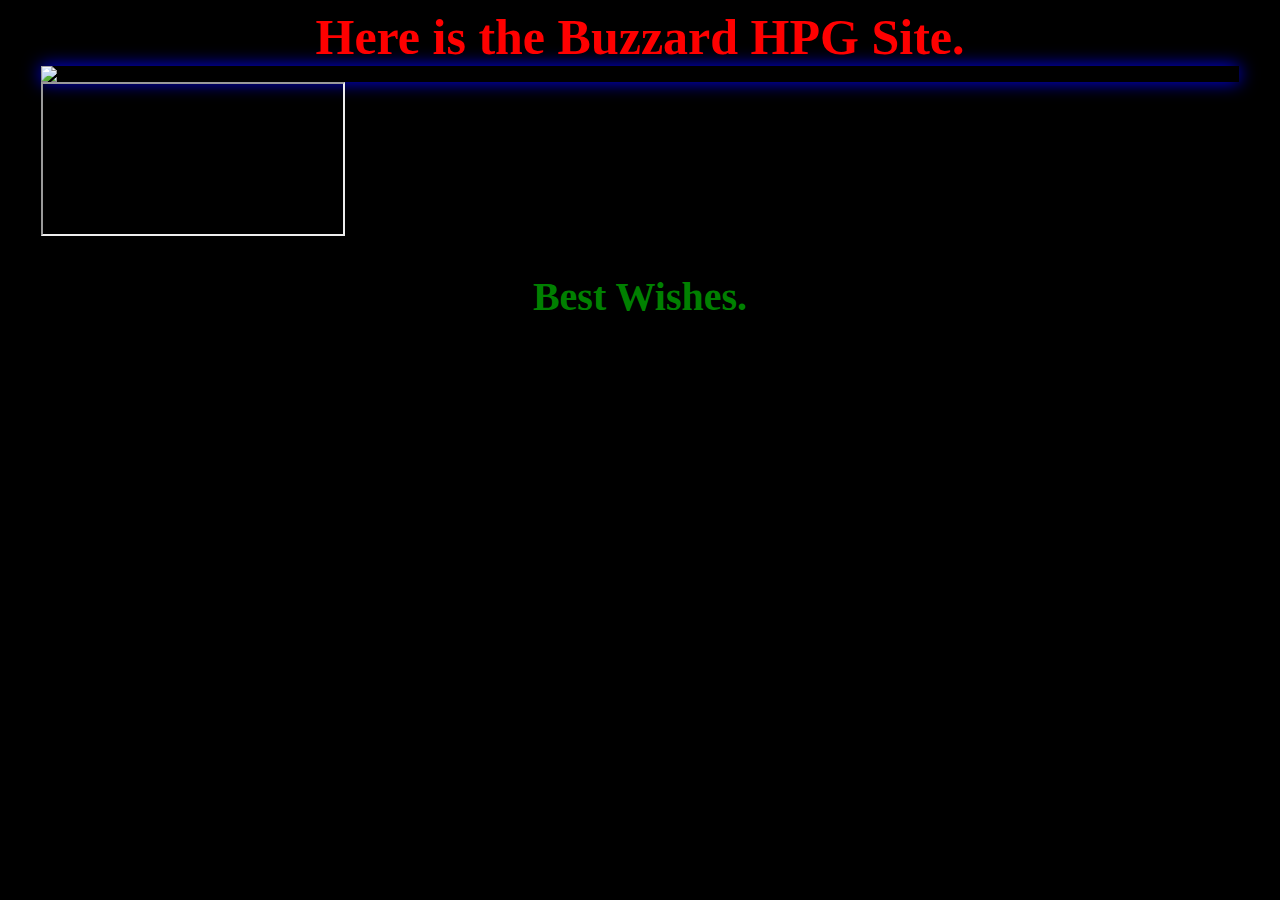
==== index.html @ 9c2a397c "Update index.html" ====
<!DOCTYPE html>
<html lang="en">
<head>
    <meta charset="UTF-8">
    <meta name="viewport" content="width=device-width, initial-scale=1.0">
    <title>Buzzard HPG</title>
    <link href="main.css" rel="stylesheet">
</head>
<body>
    <h1>
        Here is the Buzzard HPG Site.
    </h1>
    <img src="jjjj.jpeg"/>
    <iframe src="https://youtu.be/0IQFzHRdKxQ"></iframe>
    <h2>
        Best Wishes.
    </h2>
</body>
</html>
---- main.css ----
body {
    background-color: Black;
    
    margin-left: 3.2%;
    margin-Right: 3.2%;
}

h1 {
    display:flex;
    justify-content: center;
    align-items: center;
    margin: auto;
    color: red;
    font-size: 50px;
    text-align: center;
}

h2 {
    display:flex;
    justify-content: center;
    align-items: center;
    color: green;
    font-size: 40px;
    text-align: center;
}

img {
    display:flex;
    justify-content: center;
    align-items: center;
    /* border: 5px solid red; */
    margin: auto;
    box-shadow: 0px 0px 18px blue;
    width: 100%;
    text-align: center;
}
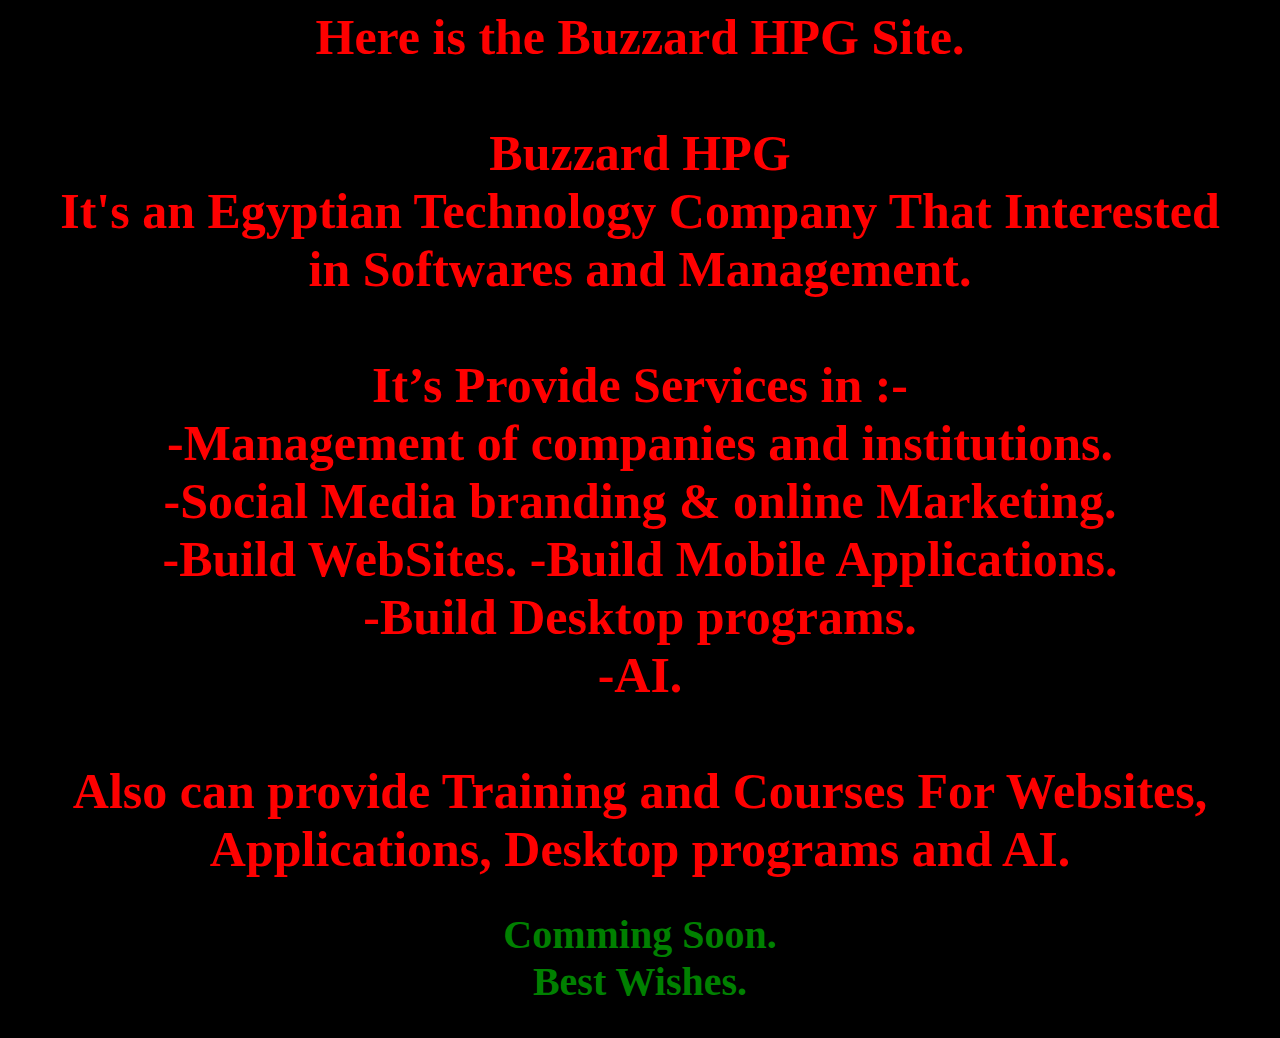
==== commit ec1bf8b5: "Update index.html" ====
--- a/index.html
+++ b/index.html
@@ -9,10 +9,24 @@
 <body>
     <h1>
         Here is the Buzzard HPG Site.
+        <br><br>
+        Buzzard HPG <br>
+It's an Egyptian Technology Company That Interested in Softwares and Management.<br><br>
+
+It’s Provide Services in :- <br>
+-Management of companies and institutions. <br>
+-Social Media branding & online Marketing. <br>
+-Build WebSites. -Build Mobile Applications. <br>
+-Build Desktop programs.<br>
+-AI.<br><br>
+
+
+Also can provide Training and Courses For Websites, Applications, Desktop programs and AI.<br>
+
     </h1>
-    <img src="jjjj.jpeg"/>
-    <iframe src="https://youtu.be/0IQFzHRdKxQ"></iframe>
+    
     <h2>
+        Comming Soon.<br>
         Best Wishes.
     </h2>
 </body>
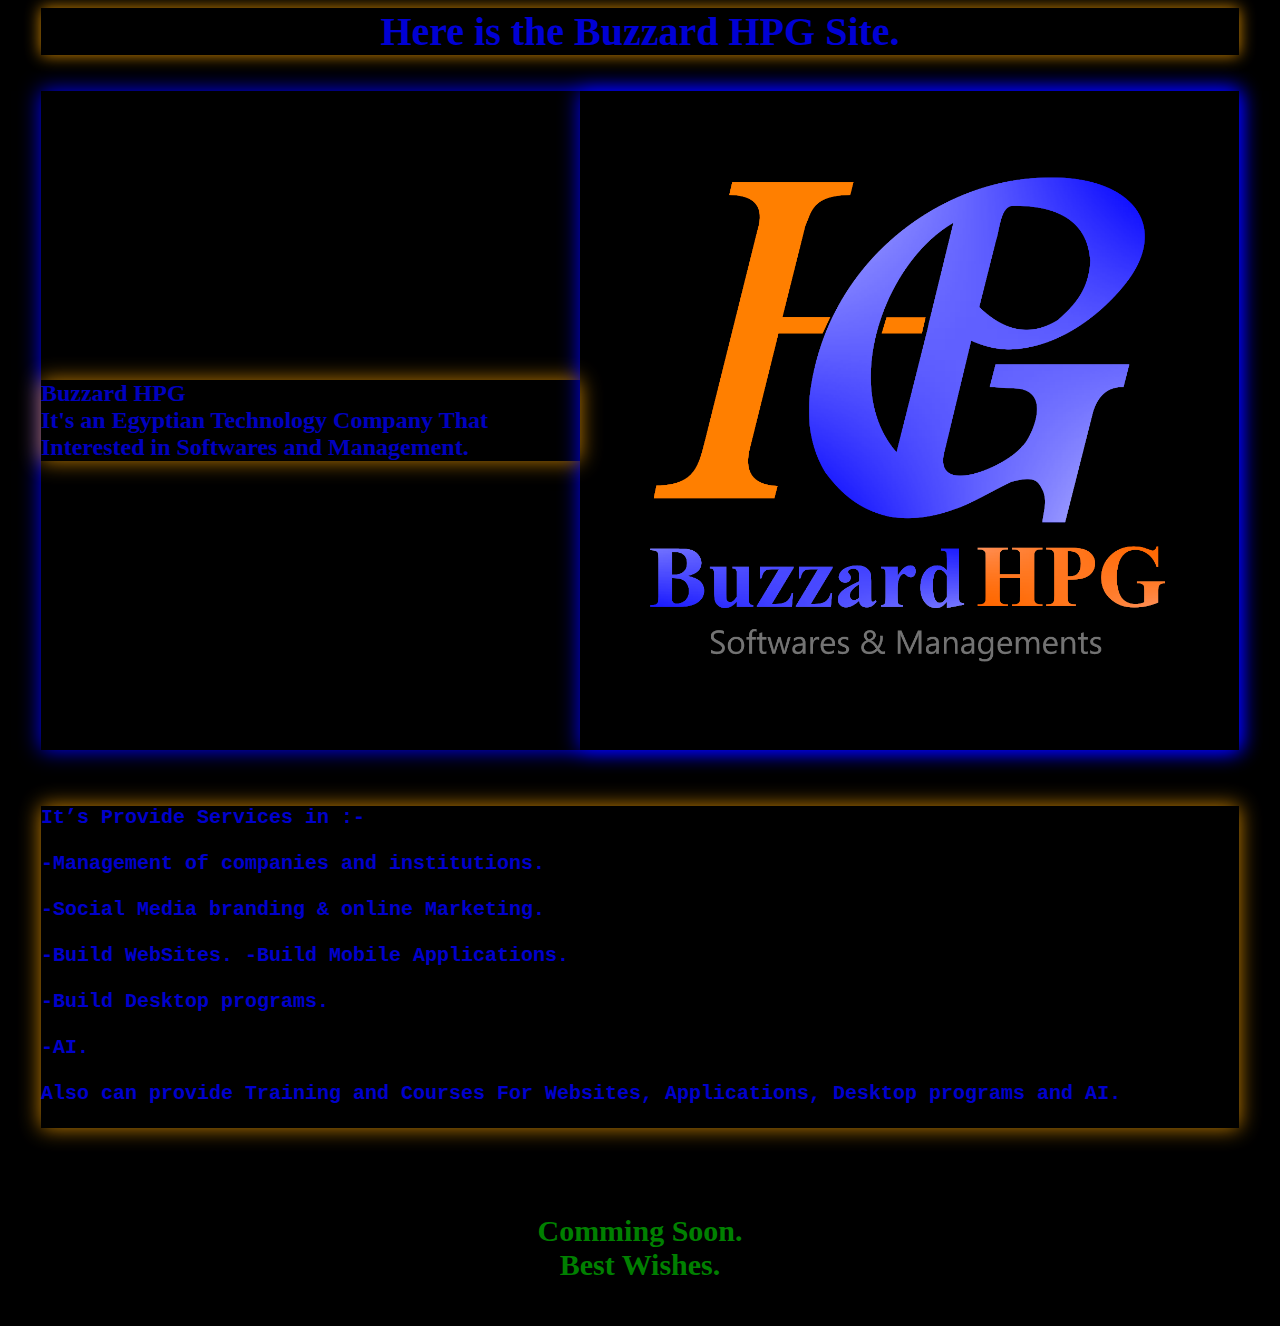
==== commit 32f2f825: "Add files via upload" ====
--- a/index.html
+++ b/index.html
@@ -5,29 +5,41 @@
     <meta name="viewport" content="width=device-width, initial-scale=1.0">
     <title>Buzzard HPG</title>
     <link href="main.css" rel="stylesheet">
+    <link rel="icon" href="imgs/Final_Buzzard_HPG_logo_BGG.png" >
 </head>
-<body>
     <h1>
         Here is the Buzzard HPG Site.
-        <br><br>
-        Buzzard HPG <br>
-It's an Egyptian Technology Company That Interested in Softwares and Management.<br><br>
+    </h1>
+    <br><br>
+    <div>
+        <h2>   
+            Buzzard HPG <br>
+            It's an Egyptian Technology Company That Interested in Softwares and Management.
+        </h2>
+        <img src="imgs/Final_Buzzard_HPG_Full_logo.png" alt="Logo of Buzzard HPG Company">
+    </div>
+    <br><br>
+    <h2>
+        <pre>
+It’s Provide Services in :-
 
-It’s Provide Services in :- <br>
--Management of companies and institutions. <br>
--Social Media branding & online Marketing. <br>
--Build WebSites. -Build Mobile Applications. <br>
--Build Desktop programs.<br>
--AI.<br><br>
+-Management of companies and institutions. 
 
+-Social Media branding & online Marketing. 
 
-Also can provide Training and Courses For Websites, Applications, Desktop programs and AI.<br>
+-Build WebSites. -Build Mobile Applications. 
 
-    </h1>
-    
-    <h2>
+-Build Desktop programs.
+
+-AI.
+
+Also can provide Training and Courses For Websites, Applications, Desktop programs and AI.
+        </pre>
+    </h2>
+    <br><br>
+    <h3>
         Comming Soon.<br>
         Best Wishes.
-    </h2>
+    </h3>
 </body>
 </html>
--- a/main.css
+++ b/main.css
@@ -10,27 +10,57 @@
     justify-content: center;
     align-items: center;
     margin: auto;
-    color: red;
-    font-size: 50px;
+    color: blue;
+    opacity: 0.83;
+    font-size: 40px;
     text-align: center;
+    box-shadow: 0px 0px 15px orange;
+}
+
+div {
+    display:flex;
+    justify-content: space-between;
+    align-items: center;
+    width: 100%;
+    box-shadow: 0px 0px 20px blue;
+}
+
+div h2 {
+    display:flex;
+    align-items: center;
+    max-width: 45%;
+    color:Blue;
+    opacity: 0.75;
+    font-size: 150%;
+    box-shadow: 0px 0px 20px orange;
+}
+
+div img {
+    display:flex;
+    align-items: center;
+    box-shadow: 0px 0px 20px blue;
+    max-width: 55%;
 }
 
 h2 {
+    color: blue;
+    opacity: 0.8;
+    font-size: 20px;
+    /* text-wrap:wrap; */
+    box-shadow: 0px 0px 20px orange;
+}
+
+pre {
+    text-wrap: wrap;
+}
+
+h3 {
     display:flex;
     justify-content: center;
     align-items: center;
     color: green;
-    font-size: 40px;
+    font-size: 30px;
     text-align: center;
 }
 
-img {
-    display:flex;
-    justify-content: center;
-    align-items: center;
-    /* border: 5px solid red; */
-    margin: auto;
-    box-shadow: 0px 0px 18px blue;
-    width: 100%;
-    text-align: center;
-}
+
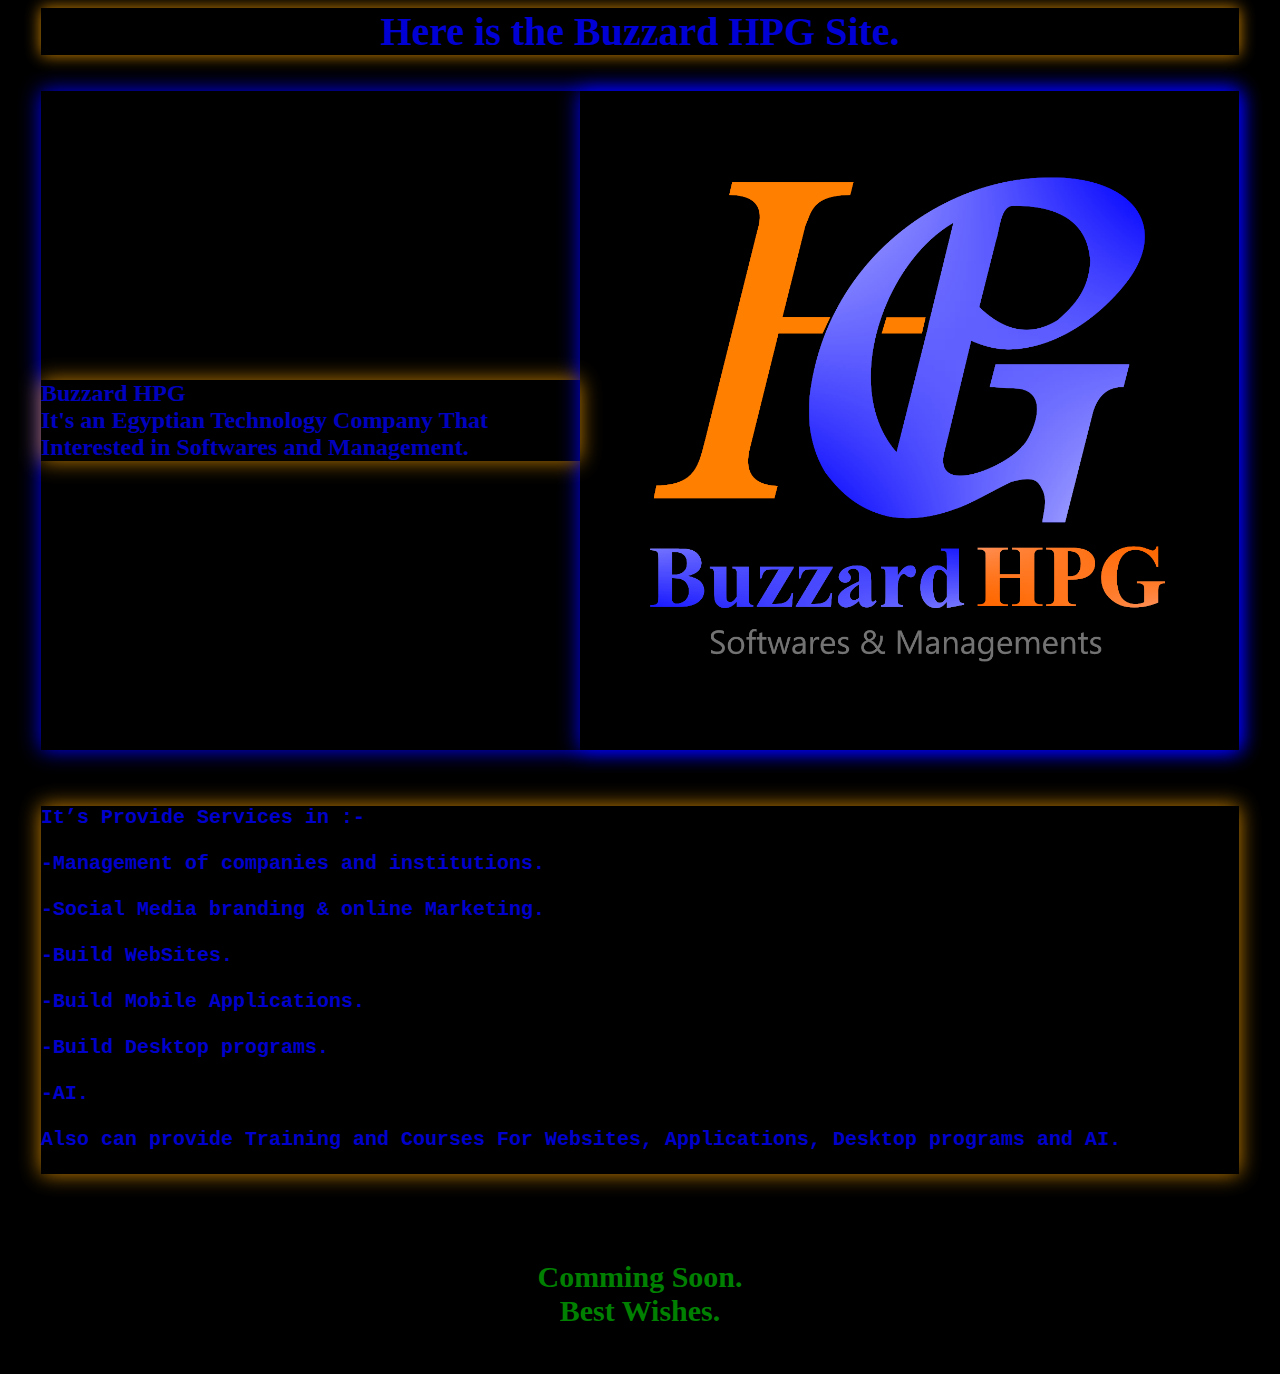
==== commit 91c939b1: "Update index.html" ====
--- a/index.html
+++ b/index.html
@@ -27,7 +27,9 @@
 
 -Social Media branding & online Marketing. 
 
--Build WebSites. -Build Mobile Applications. 
+-Build WebSites. 
+
+-Build Mobile Applications. 
 
 -Build Desktop programs.
 
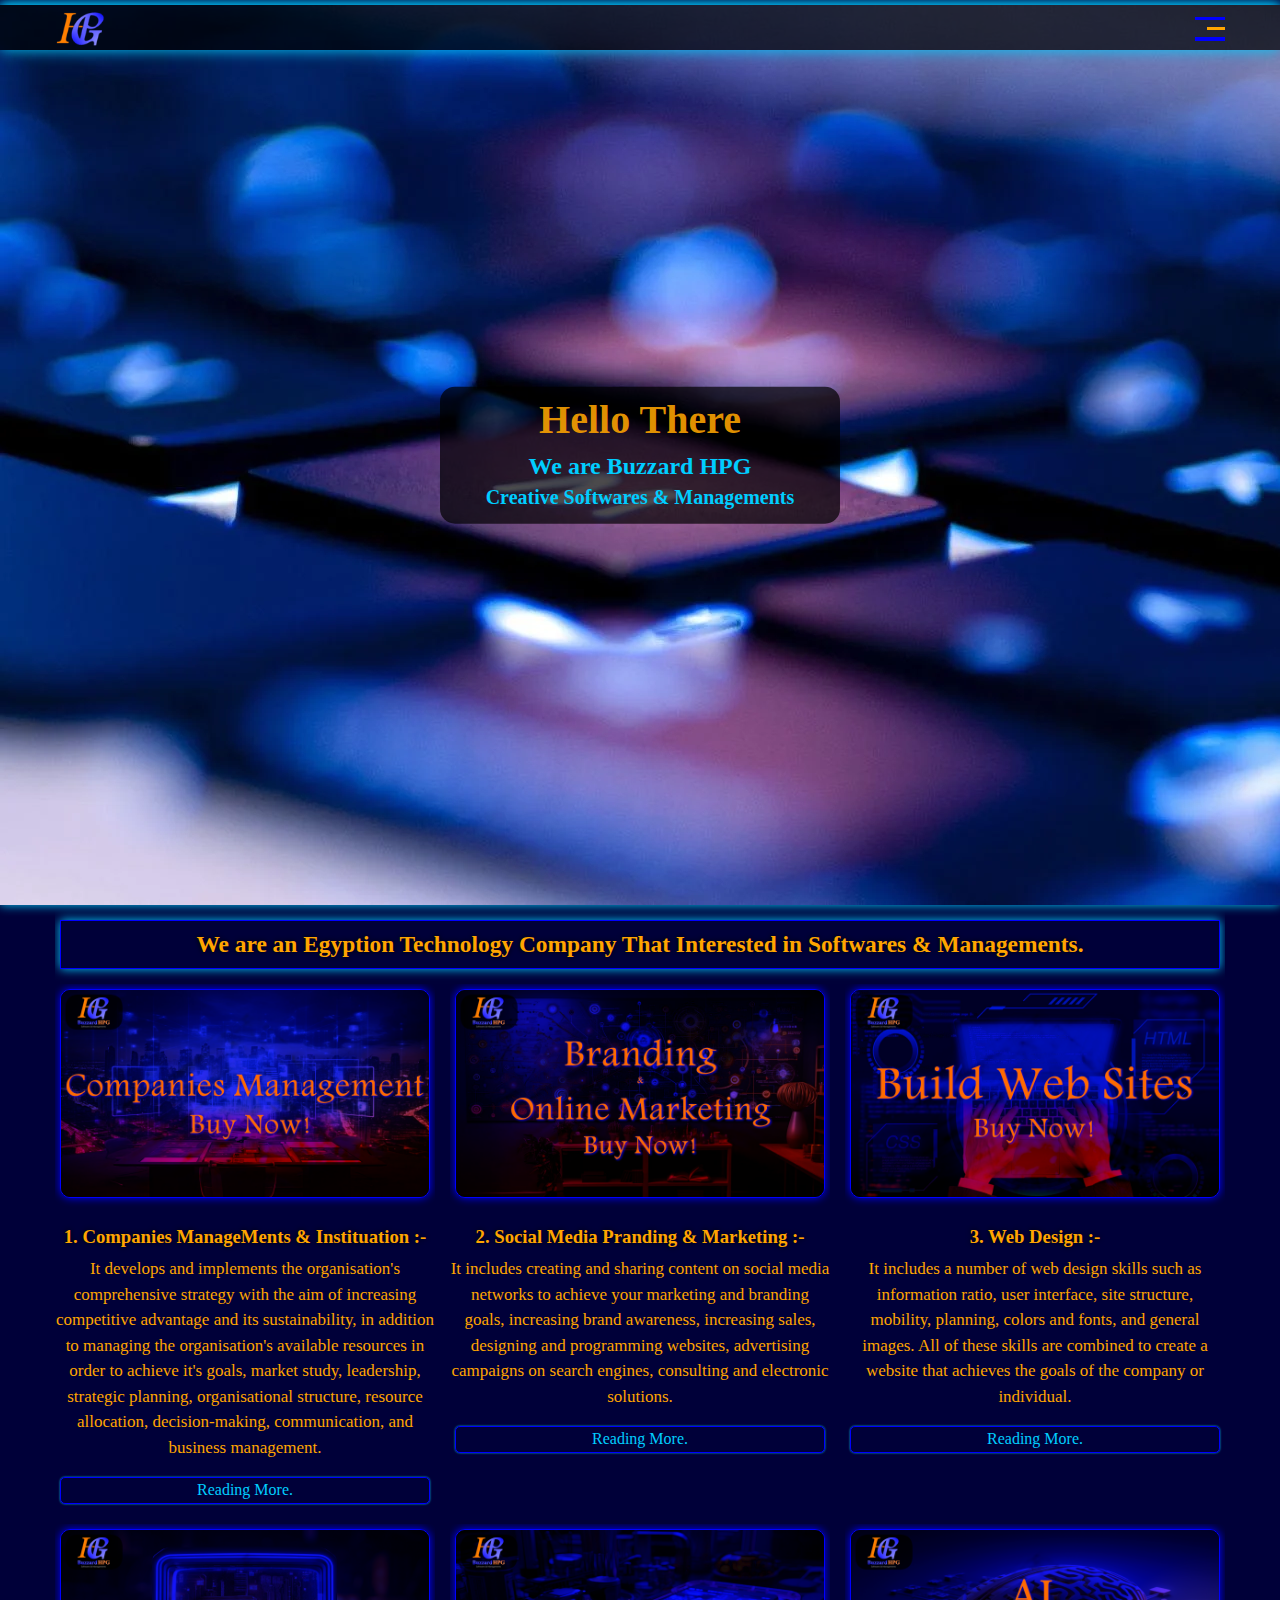
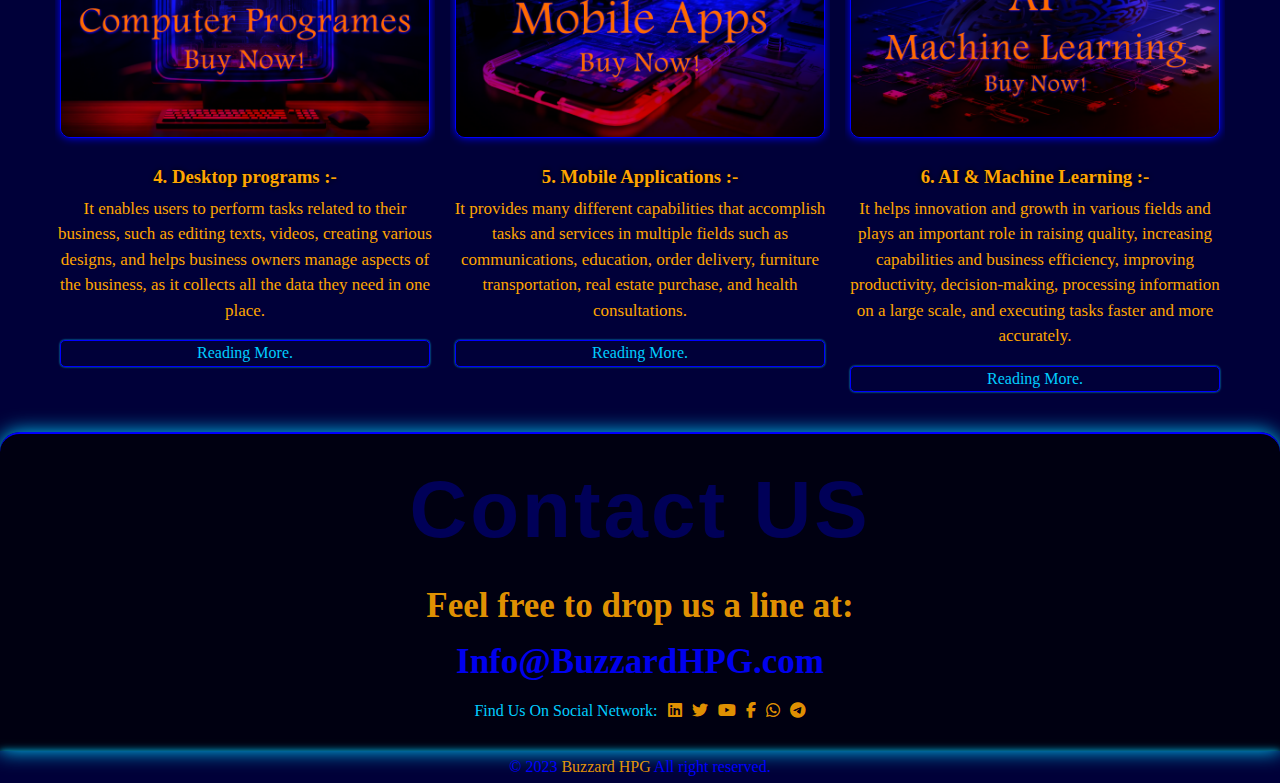
==== commit 432ff1bb: "Add files via upload" ====
--- a/index.html
+++ b/index.html
@@ -1,47 +1,153 @@
 <!DOCTYPE html>
 <html lang="en">
-<head>
-    <meta charset="UTF-8">
-    <meta name="viewport" content="width=device-width, initial-scale=1.0">
-    <title>Buzzard HPG</title>
-    <link href="main.css" rel="stylesheet">
-    <link rel="icon" href="imgs/Final_Buzzard_HPG_logo_BGG.png" >
-</head>
-    <h1>
-        Here is the Buzzard HPG Site.
-    </h1>
-    <br><br>
-    <div>
-        <h2>   
-            Buzzard HPG <br>
-            It's an Egyptian Technology Company That Interested in Softwares and Management.
-        </h2>
-        <img src="imgs/Final_Buzzard_HPG_Full_logo.png" alt="Logo of Buzzard HPG Company">
-    </div>
-    <br><br>
-    <h2>
-        <pre>
-It’s Provide Services in :-
-
--Management of companies and institutions. 
-
--Social Media branding & online Marketing. 
-
--Build WebSites. 
-
--Build Mobile Applications. 
-
--Build Desktop programs.
-
--AI.
-
-Also can provide Training and Courses For Websites, Applications, Desktop programs and AI.
-        </pre>
-    </h2>
-    <br><br>
-    <h3>
-        Comming Soon.<br>
-        Best Wishes.
-    </h3>
-</body>
-</html>
+    <head>
+        <meta charset="UTF-8" />
+        <meta http-equiv="X-UA-Compatible" content="IE=edge" />
+        <meta name="viewport" content="width=device-width, initial-scale=1.0" />
+        <meta itemprop="name" content="Buzzard HPG" />
+        <!-- Title of Site -->
+        <title>Buzzard HPG</title>
+        <!-- Font Work Sans -->
+        <link rel="preconnect" href="https://fonts.googleapis.com">
+        <link rel="preconnect" href="https://fonts.gstatic.com" crossorigin>
+        <link href="https://fonts.googleapis.com/css2?family=Work+Sans:ital,wght@0,100..900;1,100..900&display=swap" rel="stylesheet">
+        <!-- Normalize CSS -->
+        <link rel="stylesheet" href="./CSS_HPG/normalize.css" />
+        <!-- Font Awesome To resize icons & Changing Colors -->
+        <link rel="stylesheet" href="./CSS_HPG/all.min.css">
+        <!-- Web Site Logo -->
+        <link rel="icon" href="./B_IMGS/Final_Buzzard_HPG_logo_BGG_70px.png" />
+        <!-- Main Style Sheet -->
+        <link rel="stylesheet" type="text/css" href="./CSS_HPG/main.css" />
+        <!-- Style Vars -->
+        <link rel="stylesheet" href="./CSS_HPG/vars.css">
+        <!-- Style For Body oF This Page -->
+        <link rel="stylesheet" href="./CSS_HPG/Home.css">
+    </head>
+    <body>
+        <!-- Start Header -->
+        <div class="header">
+            <div class="container">
+                <a href="https://buzzardhpg.com" class="logo">
+                    <img src="./B_IMGS/Final_Buzzard_HPG_logo_BGG_70px.png" />
+                </a>
+                <div class="nav-links">
+                    <span class="icon">
+                        <span></span>
+                        <span></span>
+                        <span></span>
+                    </span>
+                    <ul>
+                        <li>
+                            <a href="https://buzzardhpg.com">Home</a>
+                        </li>
+                        <li>
+                            <a href="#">About US</a>
+                        </li>
+                        <li>
+                            <a href="#">Services</a>
+                        </li>
+                        <li>
+                            <a href="#">Training</a>
+                        </li>
+                        <li>
+                            <a href="#">Verifications</a>
+                        </li>
+                        <li>
+                            <a href="#contact">Contact US</a>
+                        </li>
+                    </ul>
+                </div>
+            </div>
+        </div>
+        <!-- End Header -->
+        <!-- Start Landing -->
+        <div class="landing">
+            <div class="Intro-text">
+                <h1>Hello There</h1>
+                <p id="P">We are Buzzard HPG</p>
+                <p>Creative Softwares & Managements</p>
+            </div>
+        </div>
+        <!-- End Landing -->
+        <!-- Start Section -->
+        <div class="section">
+            <div class="container">
+                <div class="Intro">
+                    <h3>We are an Egyption Technology Company That Interested in Softwares & Managements.</h3>
+                </div>
+                <div class="departments">
+                    <!-- ManageMents Companyies & Instituation -->
+                    <div class="D">
+                        <img src="./B_IMGS/D_C_M_16x9.png" alt="Companies Managements Buy Now!" />
+                        <h3>1. Companies ManageMents & Instituation :-</h3>
+                        <p>It develops and implements the organisation's comprehensive strategy with the aim of increasing competitive advantage and its sustainability, in addition to managing the organisation's available resources in order to achieve it's goals, market study, leadership, strategic planning, organisational structure, resource allocation, decision-making, communication, and business management.</p>
+                        <a href="#">Reading More.</a>
+                    </div>
+                    <!-- Social Media Pranding & online Marketing -->
+                    <div class="D">
+                        <img src="./B_IMGS/D_B_O_M_16x9.png" alt="Branding & Online Marketing Buy Now!" />
+                        <h3>2. Social Media Pranding & Marketing :-</h3>
+                        <p>It includes creating and sharing content on social media networks to achieve your marketing and branding goals, increasing brand awareness, increasing sales, designing and programming websites, advertising campaigns on search engines, consulting and electronic solutions.</p>
+                        <a href="#">Reading More.</a>
+                    </div>
+                    <!-- Sites Departments -->
+                    <div class="D">
+                        <img src="./B_IMGS/D_Web_16x9.png" alt="Web Developments Buy Now!" />
+                        <h3>3. Web Design :-</h3>
+                        <p>It includes a number of web design skills such as information ratio, user interface, site structure, mobility, planning, colors and fonts, and general images. All of these skills are combined to create a website that achieves the goals of the company or individual.</p>
+                        <a href="#">Reading More.</a>
+                    </div>
+                    <!-- DeskTop -->
+                    <div class="D">
+                        <img src="./B_IMGS/D_C_P_16x9.png" alt="Computer Programes Buy Now!" />
+                        <h3>4. Desktop programs :-</h3>
+                        <p>It enables users to perform tasks related to their business, such as editing texts, videos, creating various designs, and helps business owners manage aspects of the business, as it collects all the data they need in one place.</p>
+                        <a href="#">Reading More.</a>
+                    </div>
+                    <!-- Apps -->
+                    <div class="D">
+                        <img src="./B_IMGS/D_Apps_16x9.png" alt="Mobile Apps Buy Now!" />
+                        <h3>5. Mobile Applications :-</h3>
+                        <p>It provides many different capabilities that accomplish tasks and services in multiple fields such as communications, education, order delivery, furniture transportation, real estate purchase, and  health consultations.</p>
+                        <a href="#">Reading More.</a>
+                    </div>
+                    <!-- AI -->
+                    <div class="D">
+                        <img src="./B_IMGS/D_AI_16x9.png" alt="AI & Machine Learning Buy Now!" />
+                        <h3>6. AI & Machine Learning :-</h3>
+                        <p>It helps innovation and growth in various fields and plays an important role in raising quality, increasing capabilities and business efficiency, improving productivity, decision-making, processing information on a large scale, and executing tasks faster and more accurately.</p>
+                        <a href="#">Reading More.</a>
+                    </div>
+                </div>
+            </div>
+        </div>
+        <!-- End Section -->
+        <!-- Start Contact -->
+        <div id="contact">
+            <div class="container">
+                <h2 class="special-heading">Contact US</h2>
+                <!-- <p>We are born to create</p> -->
+                <div class="info">
+                    <p class="label">Feel free to drop us a line at:</p>
+                    <a href="mailto:info@buzzardhpg.com?subject=Contact with Buzzard HPG" class="link">Info@BuzzardHPG.com</a>
+                    <div class="social">
+                        Find Us On Social Network:
+                        <a href="https://linkedin.com/company/buzzardhpg"><i class="fab fa-linkedin"></i></a>
+                        <a href="https://twitter.com/BuzzardHPG"><i class="fab fa-twitter"></i></a>
+                        <a href="https://youtube.com/@buzzardhpg"><i class="fab fa-youtube"></i></a>
+                        <a href="https://facebook.com/BuzzardHPG"><i class="fab fa-facebook-f"></i></a>
+                        <a href="https://wa.me/+201200985760"><i class="fab fa-whatsapp"></i></a>
+                        <a href="https://t.me/CEOBuzzardHPG"><i class="fab fa-telegram"></i></a>
+                    </div>
+                </div>
+            </div>
+        </div>
+        <!-- End Contact -->
+        <!-- Start Footer -->
+        <div class="footer">
+            &copy; 2023 <span>Buzzard HPG </span> All right reserved.
+        </div>
+        <!-- End Footer -->
+    </body>
+</html>--- a/CSS_HPG/all.min.css
+++ b/CSS_HPG/all.min.css
@@ -0,0 +1,9 @@
+/*!
+ * Font Awesome Free 6.5.1 by @fontawesome - https://fontawesome.com
+ * License - https://fontawesome.com/license/free (Icons: CC BY 4.0, Fonts: SIL OFL 1.1, Code: MIT License)
+ * Copyright 2023 Fonticons, Inc.
+ */
+.fa{font-family:var(--fa-style-family,"Font Awesome 6 Free");font-weight:var(--fa-style,900)}.fa,.fa-brands,.fa-classic,.fa-regular,.fa-sharp,.fa-solid,.fab,.far,.fas{-moz-osx-font-smoothing:grayscale;-webkit-font-smoothing:antialiased;display:var(--fa-display,inline-block);font-style:normal;font-variant:normal;line-height:1;text-rendering:auto}.fa-classic,.fa-regular,.fa-solid,.far,.fas{font-family:"Font Awesome 6 Free"}.fa-brands,.fab{font-family:"Font Awesome 6 Brands"}.fa-1x{font-size:1em}.fa-2x{font-size:2em}.fa-3x{font-size:3em}.fa-4x{font-size:4em}.fa-5x{font-size:5em}.fa-6x{font-size:6em}.fa-7x{font-size:7em}.fa-8x{font-size:8em}.fa-9x{font-size:9em}.fa-10x{font-size:10em}.fa-2xs{font-size:.625em;line-height:.1em;vertical-align:.225em}.fa-xs{font-size:.75em;line-height:.08333em;vertical-align:.125em}.fa-sm{font-size:.875em;line-height:.07143em;vertical-align:.05357em}.fa-lg{font-size:1.25em;line-height:.05em;vertical-align:-.075em}.fa-xl{font-size:1.5em;line-height:.04167em;vertical-align:-.125em}.fa-2xl{font-size:2em;line-height:.03125em;vertical-align:-.1875em}.fa-fw{text-align:center;width:1.25em}.fa-ul{list-style-type:none;margin-left:var(--fa-li-margin,2.5em);padding-left:0}.fa-ul>li{position:relative}.fa-li{left:calc(var(--fa-li-width, 2em)*-1);position:absolute;text-align:center;width:var(--fa-li-width,2em);line-height:inherit}.fa-border{border-radius:var(--fa-border-radius,.1em);border:var(--fa-border-width,.08em) var(--fa-border-style,solid) var(--fa-border-color,#eee);padding:var(--fa-border-padding,.2em .25em .15em)}.fa-pull-left{float:left;margin-right:var(--fa-pull-margin,.3em)}.fa-pull-right{float:right;margin-left:var(--fa-pull-margin,.3em)}.fa-beat{-webkit-animation-name:fa-beat;animation-name:fa-beat;-webkit-animation-delay:var(--fa-animation-delay,0s);animation-delay:var(--fa-animation-delay,0s);-webkit-animation-direction:var(--fa-animation-direction,normal);animation-direction:var(--fa-animation-direction,normal);-webkit-animation-duration:var(--fa-animation-duration,1s);animation-duration:var(--fa-animation-duration,1s);-webkit-animation-iteration-count:var(--fa-animation-iteration-count,infinite);animation-iteration-count:var(--fa-animation-iteration-count,infinite);-webkit-animation-timing-function:var(--fa-animation-timing,ease-in-out);animation-timing-function:var(--fa-animation-timing,ease-in-out)}.fa-bounce{-webkit-animation-name:fa-bounce;animation-name:fa-bounce;-webkit-animation-delay:var(--fa-animation-delay,0s);animation-delay:var(--fa-animation-delay,0s);-webkit-animation-direction:var(--fa-animation-direction,normal);animation-direction:var(--fa-animation-direction,normal);-webkit-animation-duration:var(--fa-animation-duration,1s);animation-duration:var(--fa-animation-duration,1s);-webkit-animation-iteration-count:var(--fa-animation-iteration-count,infinite);animation-iteration-count:var(--fa-animation-iteration-count,infinite);-webkit-animation-timing-function:var(--fa-animation-timing,cubic-bezier(.28,.84,.42,1));animation-timing-function:var(--fa-animation-timing,cubic-bezier(.28,.84,.42,1))}.fa-fade{-webkit-animation-name:fa-fade;animation-name:fa-fade;-webkit-animation-iteration-count:var(--fa-animation-iteration-count,infinite);animation-iteration-count:var(--fa-animation-iteration-count,infinite);-webkit-animation-timing-function:var(--fa-animation-timing,cubic-bezier(.4,0,.6,1));animation-timing-function:var(--fa-animation-timing,cubic-bezier(.4,0,.6,1))}.fa-beat-fade,.fa-fade{-webkit-animation-delay:var(--fa-animation-delay,0s);animation-delay:var(--fa-animation-delay,0s);-webkit-animation-direction:var(--fa-animation-direction,normal);animation-direction:var(--fa-animation-direction,normal);-webkit-animation-duration:var(--fa-animation-duration,1s);animation-duration:var(--fa-animation-duration,1s)}.fa-beat-fade{-webkit-animation-name:fa-beat-fade;animation-name:fa-beat-fade;-webkit-animation-iteration-count:var(--fa-animation-iteration-count,infinite);animation-iteration-count:var(--fa-animation-iteration-count,infinite);-webkit-animation-timing-function:var(--fa-animation-timing,cubic-bezier(.4,0,.6,1));animation-timing-function:var(--fa-animation-timing,cubic-bezier(.4,0,.6,1))}.fa-flip{-webkit-animation-name:fa-flip;animation-name:fa-flip;-webkit-animation-delay:var(--fa-animation-delay,0s);animation-delay:var(--fa-animation-delay,0s);-webkit-animation-direction:var(--fa-animation-direction,normal);animation-direction:var(--fa-animation-direction,normal);-webkit-animation-duration:var(--fa-animation-duration,1s);animation-duration:var(--fa-animation-duration,1s);-webkit-animation-iteration-count:var(--fa-animation-iteration-count,infinite);animation-iteration-count:var(--fa-animation-iteration-count,infinite);-webkit-animation-timing-function:var(--fa-animation-timing,ease-in-out);animation-timing-function:var(--fa-animation-timing,ease-in-out)}.fa-shake{-webkit-animation-name:fa-shake;animation-name:fa-shake;-webkit-animation-duration:var(--fa-animation-duration,1s);animation-duration:var(--fa-animation-duration,1s);-webkit-animation-iteration-count:var(--fa-animation-iteration-count,infinite);animation-iteration-count:var(--fa-animation-iteration-count,infinite);-webkit-animation-timing-function:var(--fa-animation-timing,linear);animation-timing-function:var(--fa-animation-timing,linear)}.fa-shake,.fa-spin{-webkit-animation-delay:var(--fa-animation-delay,0s);animation-delay:var(--fa-animation-delay,0s);-webkit-animation-direction:var(--fa-animation-direction,normal);animation-direction:var(--fa-animation-direction,normal)}.fa-spin{-webkit-animation-name:fa-spin;animation-name:fa-spin;-webkit-animation-duration:var(--fa-animation-duration,2s);animation-duration:var(--fa-animation-duration,2s);-webkit-animation-iteration-count:var(--fa-animation-iteration-count,infinite);animation-iteration-count:var(--fa-animation-iteration-count,infinite);-webkit-animation-timing-function:var(--fa-animation-timing,linear);animation-timing-function:var(--fa-animation-timing,linear)}.fa-spin-reverse{--fa-animation-direction:reverse}.fa-pulse,.fa-spin-pulse{-webkit-animation-name:fa-spin;animation-name:fa-spin;-webkit-animation-direction:var(--fa-animation-direction,normal);animation-direction:var(--fa-animation-direction,normal);-webkit-animation-duration:var(--fa-animation-duration,1s);animation-duration:var(--fa-animation-duration,1s);-webkit-animation-iteration-count:var(--fa-animation-iteration-count,infinite);animation-iteration-count:var(--fa-animation-iteration-count,infinite);-webkit-animation-timing-function:var(--fa-animation-timing,steps(8));animation-timing-function:var(--fa-animation-timing,steps(8))}@media (prefers-reduced-motion:reduce){.fa-beat,.fa-beat-fade,.fa-bounce,.fa-fade,.fa-flip,.fa-pulse,.fa-shake,.fa-spin,.fa-spin-pulse{-webkit-animation-delay:-1ms;animation-delay:-1ms;-webkit-animation-duration:1ms;animation-duration:1ms;-webkit-animation-iteration-count:1;animation-iteration-count:1;-webkit-transition-delay:0s;transition-delay:0s;-webkit-transition-duration:0s;transition-duration:0s}}@-webkit-keyframes fa-beat{0%,90%{-webkit-transform:scale(1);transform:scale(1)}45%{-webkit-transform:scale(var(--fa-beat-scale,1.25));transform:scale(var(--fa-beat-scale,1.25))}}@keyframes fa-beat{0%,90%{-webkit-transform:scale(1);transform:scale(1)}45%{-webkit-transform:scale(var(--fa-beat-scale,1.25));transform:scale(var(--fa-beat-scale,1.25))}}@-webkit-keyframes fa-bounce{0%{-webkit-transform:scale(1) translateY(0);transform:scale(1) translateY(0)}10%{-webkit-transform:scale(var(--fa-bounce-start-scale-x,1.1),var(--fa-bounce-start-scale-y,.9)) translateY(0);transform:scale(var(--fa-bounce-start-scale-x,1.1),var(--fa-bounce-start-scale-y,.9)) translateY(0)}30%{-webkit-transform:scale(var(--fa-bounce-jump-scale-x,.9),var(--fa-bounce-jump-scale-y,1.1)) translateY(var(--fa-bounce-height,-.5em));transform:scale(var(--fa-bounce-jump-scale-x,.9),var(--fa-bounce-jump-scale-y,1.1)) translateY(var(--fa-bounce-height,-.5em))}50%{-webkit-transform:scale(var(--fa-bounce-land-scale-x,1.05),var(--fa-bounce-land-scale-y,.95)) translateY(0);transform:scale(var(--fa-bounce-land-scale-x,1.05),var(--fa-bounce-land-scale-y,.95)) translateY(0)}57%{-webkit-transform:scale(1) translateY(var(--fa-bounce-rebound,-.125em));transform:scale(1) translateY(var(--fa-bounce-rebound,-.125em))}64%{-webkit-transform:scale(1) translateY(0);transform:scale(1) translateY(0)}to{-webkit-transform:scale(1) translateY(0);transform:scale(1) translateY(0)}}@keyframes fa-bounce{0%{-webkit-transform:scale(1) translateY(0);transform:scale(1) translateY(0)}10%{-webkit-transform:scale(var(--fa-bounce-start-scale-x,1.1),var(--fa-bounce-start-scale-y,.9)) translateY(0);transform:scale(var(--fa-bounce-start-scale-x,1.1),var(--fa-bounce-start-scale-y,.9)) translateY(0)}30%{-webkit-transform:scale(var(--fa-bounce-jump-scale-x,.9),var(--fa-bounce-jump-scale-y,1.1)) translateY(var(--fa-bounce-height,-.5em));transform:scale(var(--fa-bounce-jump-scale-x,.9),var(--fa-bounce-jump-scale-y,1.1)) translateY(var(--fa-bounce-height,-.5em))}50%{-webkit-transform:scale(var(--fa-bounce-land-scale-x,1.05),var(--fa-bounce-land-scale-y,.95)) translateY(0);transform:scale(var(--fa-bounce-land-scale-x,1.05),var(--fa-bounce-land-scale-y,.95)) translateY(0)}57%{-webkit-transform:scale(1) translateY(var(--fa-bounce-rebound,-.125em));transform:scale(1) translateY(var(--fa-bounce-rebound,-.125em))}64%{-webkit-transform:scale(1) translateY(0);transform:scale(1) translateY(0)}to{-webkit-transform:scale(1) translateY(0);transform:scale(1) translateY(0)}}@-webkit-keyframes fa-fade{50%{opacity:var(--fa-fade-opacity,.4)}}@keyframes fa-fade{50%{opacity:var(--fa-fade-opacity,.4)}}@-webkit-keyframes fa-beat-fade{0%,to{opacity:var(--fa-beat-fade-opacity,.4);-webkit-transform:scale(1);transform:scale(1)}50%{opacity:1;-webkit-transform:scale(var(--fa-beat-fade-scale,1.125));transform:scale(var(--fa-beat-fade-scale,1.125))}}@keyframes fa-beat-fade{0%,to{opacity:var(--fa-beat-fade-opacity,.4);-webkit-transform:scale(1);transform:scale(1)}50%{opacity:1;-webkit-transform:scale(var(--fa-beat-fade-scale,1.125));transform:scale(var(--fa-beat-fade-scale,1.125))}}@-webkit-keyframes fa-flip{50%{-webkit-transform:rotate3d(var(--fa-flip-x,0),var(--fa-flip-y,1),var(--fa-flip-z,0),var(--fa-flip-angle,-180deg));transform:rotate3d(var(--fa-flip-x,0),var(--fa-flip-y,1),var(--fa-flip-z,0),var(--fa-flip-angle,-180deg))}}@keyframes fa-flip{50%{-webkit-transform:rotate3d(var(--fa-flip-x,0),var(--fa-flip-y,1),var(--fa-flip-z,0),var(--fa-flip-angle,-180deg));transform:rotate3d(var(--fa-flip-x,0),var(--fa-flip-y,1),var(--fa-flip-z,0),var(--fa-flip-angle,-180deg))}}@-webkit-keyframes fa-shake{0%{-webkit-transform:rotate(-15deg);transform:rotate(-15deg)}4%{-webkit-transform:rotate(15deg);transform:rotate(15deg)}8%,24%{-webkit-transform:rotate(-18deg);transform:rotate(-18deg)}12%,28%{-webkit-transform:rotate(18deg);transform:rotate(18deg)}16%{-webkit-transform:rotate(-22deg);transform:rotate(-22deg)}20%{-webkit-transform:rotate(22deg);transform:rotate(22deg)}32%{-webkit-transform:rotate(-12deg);transform:rotate(-12deg)}36%{-webkit-transform:rotate(12deg);transform:rotate(12deg)}40%,to{-webkit-transform:rotate(0deg);transform:rotate(0deg)}}@keyframes fa-shake{0%{-webkit-transform:rotate(-15deg);transform:rotate(-15deg)}4%{-webkit-transform:rotate(15deg);transform:rotate(15deg)}8%,24%{-webkit-transform:rotate(-18deg);transform:rotate(-18deg)}12%,28%{-webkit-transform:rotate(18deg);transform:rotate(18deg)}16%{-webkit-transform:rotate(-22deg);transform:rotate(-22deg)}20%{-webkit-transform:rotate(22deg);transform:rotate(22deg)}32%{-webkit-transform:rotate(-12deg);transform:rotate(-12deg)}36%{-webkit-transform:rotate(12deg);transform:rotate(12deg)}40%,to{-webkit-transform:rotate(0deg);transform:rotate(0deg)}}@-webkit-keyframes fa-spin{0%{-webkit-transform:rotate(0deg);transform:rotate(0deg)}to{-webkit-transform:rotate(1turn);transform:rotate(1turn)}}@keyframes fa-spin{0%{-webkit-transform:rotate(0deg);transform:rotate(0deg)}to{-webkit-transform:rotate(1turn);transform:rotate(1turn)}}.fa-rotate-90{-webkit-transform:rotate(90deg);transform:rotate(90deg)}.fa-rotate-180{-webkit-transform:rotate(180deg);transform:rotate(180deg)}.fa-rotate-270{-webkit-transform:rotate(270deg);transform:rotate(270deg)}.fa-flip-horizontal{-webkit-transform:scaleX(-1);transform:scaleX(-1)}.fa-flip-vertical{-webkit-transform:scaleY(-1);transform:scaleY(-1)}.fa-flip-both,.fa-flip-horizontal.fa-flip-vertical{-webkit-transform:scale(-1);transform:scale(-1)}.fa-rotate-by{-webkit-transform:rotate(var(--fa-rotate-angle,none));transform:rotate(var(--fa-rotate-angle,none))}.fa-stack{display:inline-block;height:2em;line-height:2em;position:relative;vertical-align:middle;width:2.5em}.fa-stack-1x,.fa-stack-2x{left:0;position:absolute;text-align:center;width:100%;z-index:var(--fa-stack-z-index,auto)}.fa-stack-1x{line-height:inherit}.fa-stack-2x{font-size:2em}.fa-inverse{color:var(--fa-inverse,#fff)}
+
+.fa-0:before{content:"\30"}.fa-1:before{content:"\31"}.fa-2:before{content:"\32"}.fa-3:before{content:"\33"}.fa-4:before{content:"\34"}.fa-5:before{content:"\35"}.fa-6:before{content:"\36"}.fa-7:before{content:"\37"}.fa-8:before{content:"\38"}.fa-9:before{content:"\39"}.fa-fill-drip:before{content:"\f576"}.fa-arrows-to-circle:before{content:"\e4bd"}.fa-chevron-circle-right:before,.fa-circle-chevron-right:before{content:"\f138"}.fa-at:before{content:"\40"}.fa-trash-alt:before,.fa-trash-can:before{content:"\f2ed"}.fa-text-height:before{content:"\f034"}.fa-user-times:before,.fa-user-xmark:before{content:"\f235"}.fa-stethoscope:before{content:"\f0f1"}.fa-comment-alt:before,.fa-message:before{content:"\f27a"}.fa-info:before{content:"\f129"}.fa-compress-alt:before,.fa-down-left-and-up-right-to-center:before{content:"\f422"}.fa-explosion:before{content:"\e4e9"}.fa-file-alt:before,.fa-file-lines:before,.fa-file-text:before{content:"\f15c"}.fa-wave-square:before{content:"\f83e"}.fa-ring:before{content:"\f70b"}.fa-building-un:before{content:"\e4d9"}.fa-dice-three:before{content:"\f527"}.fa-calendar-alt:before,.fa-calendar-days:before{content:"\f073"}.fa-anchor-circle-check:before{content:"\e4aa"}.fa-building-circle-arrow-right:before{content:"\e4d1"}.fa-volleyball-ball:before,.fa-volleyball:before{content:"\f45f"}.fa-arrows-up-to-line:before{content:"\e4c2"}.fa-sort-desc:before,.fa-sort-down:before{content:"\f0dd"}.fa-circle-minus:before,.fa-minus-circle:before{content:"\f056"}.fa-door-open:before{content:"\f52b"}.fa-right-from-bracket:before,.fa-sign-out-alt:before{content:"\f2f5"}.fa-atom:before{content:"\f5d2"}.fa-soap:before{content:"\e06e"}.fa-heart-music-camera-bolt:before,.fa-icons:before{content:"\f86d"}.fa-microphone-alt-slash:before,.fa-microphone-lines-slash:before{content:"\f539"}.fa-bridge-circle-check:before{content:"\e4c9"}.fa-pump-medical:before{content:"\e06a"}.fa-fingerprint:before{content:"\f577"}.fa-hand-point-right:before{content:"\f0a4"}.fa-magnifying-glass-location:before,.fa-search-location:before{content:"\f689"}.fa-forward-step:before,.fa-step-forward:before{content:"\f051"}.fa-face-smile-beam:before,.fa-smile-beam:before{content:"\f5b8"}.fa-flag-checkered:before{content:"\f11e"}.fa-football-ball:before,.fa-football:before{content:"\f44e"}.fa-school-circle-exclamation:before{content:"\e56c"}.fa-crop:before{content:"\f125"}.fa-angle-double-down:before,.fa-angles-down:before{content:"\f103"}.fa-users-rectangle:before{content:"\e594"}.fa-people-roof:before{content:"\e537"}.fa-people-line:before{content:"\e534"}.fa-beer-mug-empty:before,.fa-beer:before{content:"\f0fc"}.fa-diagram-predecessor:before{content:"\e477"}.fa-arrow-up-long:before,.fa-long-arrow-up:before{content:"\f176"}.fa-burn:before,.fa-fire-flame-simple:before{content:"\f46a"}.fa-male:before,.fa-person:before{content:"\f183"}.fa-laptop:before{content:"\f109"}.fa-file-csv:before{content:"\f6dd"}.fa-menorah:before{content:"\f676"}.fa-truck-plane:before{content:"\e58f"}.fa-record-vinyl:before{content:"\f8d9"}.fa-face-grin-stars:before,.fa-grin-stars:before{content:"\f587"}.fa-bong:before{content:"\f55c"}.fa-pastafarianism:before,.fa-spaghetti-monster-flying:before{content:"\f67b"}.fa-arrow-down-up-across-line:before{content:"\e4af"}.fa-spoon:before,.fa-utensil-spoon:before{content:"\f2e5"}.fa-jar-wheat:before{content:"\e517"}.fa-envelopes-bulk:before,.fa-mail-bulk:before{content:"\f674"}.fa-file-circle-exclamation:before{content:"\e4eb"}.fa-circle-h:before,.fa-hospital-symbol:before{content:"\f47e"}.fa-pager:before{content:"\f815"}.fa-address-book:before,.fa-contact-book:before{content:"\f2b9"}.fa-strikethrough:before{content:"\f0cc"}.fa-k:before{content:"\4b"}.fa-landmark-flag:before{content:"\e51c"}.fa-pencil-alt:before,.fa-pencil:before{content:"\f303"}.fa-backward:before{content:"\f04a"}.fa-caret-right:before{content:"\f0da"}.fa-comments:before{content:"\f086"}.fa-file-clipboard:before,.fa-paste:before{content:"\f0ea"}.fa-code-pull-request:before{content:"\e13c"}.fa-clipboard-list:before{content:"\f46d"}.fa-truck-loading:before,.fa-truck-ramp-box:before{content:"\f4de"}.fa-user-check:before{content:"\f4fc"}.fa-vial-virus:before{content:"\e597"}.fa-sheet-plastic:before{content:"\e571"}.fa-blog:before{content:"\f781"}.fa-user-ninja:before{content:"\f504"}.fa-person-arrow-up-from-line:before{content:"\e539"}.fa-scroll-torah:before,.fa-torah:before{content:"\f6a0"}.fa-broom-ball:before,.fa-quidditch-broom-ball:before,.fa-quidditch:before{content:"\f458"}.fa-toggle-off:before{content:"\f204"}.fa-archive:before,.fa-box-archive:before{content:"\f187"}.fa-person-drowning:before{content:"\e545"}.fa-arrow-down-9-1:before,.fa-sort-numeric-desc:before,.fa-sort-numeric-down-alt:before{content:"\f886"}.fa-face-grin-tongue-squint:before,.fa-grin-tongue-squint:before{content:"\f58a"}.fa-spray-can:before{content:"\f5bd"}.fa-truck-monster:before{content:"\f63b"}.fa-w:before{content:"\57"}.fa-earth-africa:before,.fa-globe-africa:before{content:"\f57c"}.fa-rainbow:before{content:"\f75b"}.fa-circle-notch:before{content:"\f1ce"}.fa-tablet-alt:before,.fa-tablet-screen-button:before{content:"\f3fa"}.fa-paw:before{content:"\f1b0"}.fa-cloud:before{content:"\f0c2"}.fa-trowel-bricks:before{content:"\e58a"}.fa-face-flushed:before,.fa-flushed:before{content:"\f579"}.fa-hospital-user:before{content:"\f80d"}.fa-tent-arrow-left-right:before{content:"\e57f"}.fa-gavel:before,.fa-legal:before{content:"\f0e3"}.fa-binoculars:before{content:"\f1e5"}.fa-microphone-slash:before{content:"\f131"}.fa-box-tissue:before{content:"\e05b"}.fa-motorcycle:before{content:"\f21c"}.fa-bell-concierge:before,.fa-concierge-bell:before{content:"\f562"}.fa-pen-ruler:before,.fa-pencil-ruler:before{content:"\f5ae"}.fa-people-arrows-left-right:before,.fa-people-arrows:before{content:"\e068"}.fa-mars-and-venus-burst:before{content:"\e523"}.fa-caret-square-right:before,.fa-square-caret-right:before{content:"\f152"}.fa-cut:before,.fa-scissors:before{content:"\f0c4"}.fa-sun-plant-wilt:before{content:"\e57a"}.fa-toilets-portable:before{content:"\e584"}.fa-hockey-puck:before{content:"\f453"}.fa-table:before{content:"\f0ce"}.fa-magnifying-glass-arrow-right:before{content:"\e521"}.fa-digital-tachograph:before,.fa-tachograph-digital:before{content:"\f566"}.fa-users-slash:before{content:"\e073"}.fa-clover:before{content:"\e139"}.fa-mail-reply:before,.fa-reply:before{content:"\f3e5"}.fa-star-and-crescent:before{content:"\f699"}.fa-house-fire:before{content:"\e50c"}.fa-minus-square:before,.fa-square-minus:before{content:"\f146"}.fa-helicopter:before{content:"\f533"}.fa-compass:before{content:"\f14e"}.fa-caret-square-down:before,.fa-square-caret-down:before{content:"\f150"}.fa-file-circle-question:before{content:"\e4ef"}.fa-laptop-code:before{content:"\f5fc"}.fa-swatchbook:before{content:"\f5c3"}.fa-prescription-bottle:before{content:"\f485"}.fa-bars:before,.fa-navicon:before{content:"\f0c9"}.fa-people-group:before{content:"\e533"}.fa-hourglass-3:before,.fa-hourglass-end:before{content:"\f253"}.fa-heart-broken:before,.fa-heart-crack:before{content:"\f7a9"}.fa-external-link-square-alt:before,.fa-square-up-right:before{content:"\f360"}.fa-face-kiss-beam:before,.fa-kiss-beam:before{content:"\f597"}.fa-film:before{content:"\f008"}.fa-ruler-horizontal:before{content:"\f547"}.fa-people-robbery:before{content:"\e536"}.fa-lightbulb:before{content:"\f0eb"}.fa-caret-left:before{content:"\f0d9"}.fa-circle-exclamation:before,.fa-exclamation-circle:before{content:"\f06a"}.fa-school-circle-xmark:before{content:"\e56d"}.fa-arrow-right-from-bracket:before,.fa-sign-out:before{content:"\f08b"}.fa-chevron-circle-down:before,.fa-circle-chevron-down:before{content:"\f13a"}.fa-unlock-alt:before,.fa-unlock-keyhole:before{content:"\f13e"}.fa-cloud-showers-heavy:before{content:"\f740"}.fa-headphones-alt:before,.fa-headphones-simple:before{content:"\f58f"}.fa-sitemap:before{content:"\f0e8"}.fa-circle-dollar-to-slot:before,.fa-donate:before{content:"\f4b9"}.fa-memory:before{content:"\f538"}.fa-road-spikes:before{content:"\e568"}.fa-fire-burner:before{content:"\e4f1"}.fa-flag:before{content:"\f024"}.fa-hanukiah:before{content:"\f6e6"}.fa-feather:before{content:"\f52d"}.fa-volume-down:before,.fa-volume-low:before{content:"\f027"}.fa-comment-slash:before{content:"\f4b3"}.fa-cloud-sun-rain:before{content:"\f743"}.fa-compress:before{content:"\f066"}.fa-wheat-alt:before,.fa-wheat-awn:before{content:"\e2cd"}.fa-ankh:before{content:"\f644"}.fa-hands-holding-child:before{content:"\e4fa"}.fa-asterisk:before{content:"\2a"}.fa-check-square:before,.fa-square-check:before{content:"\f14a"}.fa-peseta-sign:before{content:"\e221"}.fa-header:before,.fa-heading:before{content:"\f1dc"}.fa-ghost:before{content:"\f6e2"}.fa-list-squares:before,.fa-list:before{content:"\f03a"}.fa-phone-square-alt:before,.fa-square-phone-flip:before{content:"\f87b"}.fa-cart-plus:before{content:"\f217"}.fa-gamepad:before{content:"\f11b"}.fa-circle-dot:before,.fa-dot-circle:before{content:"\f192"}.fa-dizzy:before,.fa-face-dizzy:before{content:"\f567"}.fa-egg:before{content:"\f7fb"}.fa-house-medical-circle-xmark:before{content:"\e513"}.fa-campground:before{content:"\f6bb"}.fa-folder-plus:before{content:"\f65e"}.fa-futbol-ball:before,.fa-futbol:before,.fa-soccer-ball:before{content:"\f1e3"}.fa-paint-brush:before,.fa-paintbrush:before{content:"\f1fc"}.fa-lock:before{content:"\f023"}.fa-gas-pump:before{content:"\f52f"}.fa-hot-tub-person:before,.fa-hot-tub:before{content:"\f593"}.fa-map-location:before,.fa-map-marked:before{content:"\f59f"}.fa-house-flood-water:before{content:"\e50e"}.fa-tree:before{content:"\f1bb"}.fa-bridge-lock:before{content:"\e4cc"}.fa-sack-dollar:before{content:"\f81d"}.fa-edit:before,.fa-pen-to-square:before{content:"\f044"}.fa-car-side:before{content:"\f5e4"}.fa-share-alt:before,.fa-share-nodes:before{content:"\f1e0"}.fa-heart-circle-minus:before{content:"\e4ff"}.fa-hourglass-2:before,.fa-hourglass-half:before{content:"\f252"}.fa-microscope:before{content:"\f610"}.fa-sink:before{content:"\e06d"}.fa-bag-shopping:before,.fa-shopping-bag:before{content:"\f290"}.fa-arrow-down-z-a:before,.fa-sort-alpha-desc:before,.fa-sort-alpha-down-alt:before{content:"\f881"}.fa-mitten:before{content:"\f7b5"}.fa-person-rays:before{content:"\e54d"}.fa-users:before{content:"\f0c0"}.fa-eye-slash:before{content:"\f070"}.fa-flask-vial:before{content:"\e4f3"}.fa-hand-paper:before,.fa-hand:before{content:"\f256"}.fa-om:before{content:"\f679"}.fa-worm:before{content:"\e599"}.fa-house-circle-xmark:before{content:"\e50b"}.fa-plug:before{content:"\f1e6"}.fa-chevron-up:before{content:"\f077"}.fa-hand-spock:before{content:"\f259"}.fa-stopwatch:before{content:"\f2f2"}.fa-face-kiss:before,.fa-kiss:before{content:"\f596"}.fa-bridge-circle-xmark:before{content:"\e4cb"}.fa-face-grin-tongue:before,.fa-grin-tongue:before{content:"\f589"}.fa-chess-bishop:before{content:"\f43a"}.fa-face-grin-wink:before,.fa-grin-wink:before{content:"\f58c"}.fa-deaf:before,.fa-deafness:before,.fa-ear-deaf:before,.fa-hard-of-hearing:before{content:"\f2a4"}.fa-road-circle-check:before{content:"\e564"}.fa-dice-five:before{content:"\f523"}.fa-rss-square:before,.fa-square-rss:before{content:"\f143"}.fa-land-mine-on:before{content:"\e51b"}.fa-i-cursor:before{content:"\f246"}.fa-stamp:before{content:"\f5bf"}.fa-stairs:before{content:"\e289"}.fa-i:before{content:"\49"}.fa-hryvnia-sign:before,.fa-hryvnia:before{content:"\f6f2"}.fa-pills:before{content:"\f484"}.fa-face-grin-wide:before,.fa-grin-alt:before{content:"\f581"}.fa-tooth:before{content:"\f5c9"}.fa-v:before{content:"\56"}.fa-bangladeshi-taka-sign:before{content:"\e2e6"}.fa-bicycle:before{content:"\f206"}.fa-rod-asclepius:before,.fa-rod-snake:before,.fa-staff-aesculapius:before,.fa-staff-snake:before{content:"\e579"}.fa-head-side-cough-slash:before{content:"\e062"}.fa-ambulance:before,.fa-truck-medical:before{content:"\f0f9"}.fa-wheat-awn-circle-exclamation:before{content:"\e598"}.fa-snowman:before{content:"\f7d0"}.fa-mortar-pestle:before{content:"\f5a7"}.fa-road-barrier:before{content:"\e562"}.fa-school:before{content:"\f549"}.fa-igloo:before{content:"\f7ae"}.fa-joint:before{content:"\f595"}.fa-angle-right:before{content:"\f105"}.fa-horse:before{content:"\f6f0"}.fa-q:before{content:"\51"}.fa-g:before{content:"\47"}.fa-notes-medical:before{content:"\f481"}.fa-temperature-2:before,.fa-temperature-half:before,.fa-thermometer-2:before,.fa-thermometer-half:before{content:"\f2c9"}.fa-dong-sign:before{content:"\e169"}.fa-capsules:before{content:"\f46b"}.fa-poo-bolt:before,.fa-poo-storm:before{content:"\f75a"}.fa-face-frown-open:before,.fa-frown-open:before{content:"\f57a"}.fa-hand-point-up:before{content:"\f0a6"}.fa-money-bill:before{content:"\f0d6"}.fa-bookmark:before{content:"\f02e"}.fa-align-justify:before{content:"\f039"}.fa-umbrella-beach:before{content:"\f5ca"}.fa-helmet-un:before{content:"\e503"}.fa-bullseye:before{content:"\f140"}.fa-bacon:before{content:"\f7e5"}.fa-hand-point-down:before{content:"\f0a7"}.fa-arrow-up-from-bracket:before{content:"\e09a"}.fa-folder-blank:before,.fa-folder:before{content:"\f07b"}.fa-file-medical-alt:before,.fa-file-waveform:before{content:"\f478"}.fa-radiation:before{content:"\f7b9"}.fa-chart-simple:before{content:"\e473"}.fa-mars-stroke:before{content:"\f229"}.fa-vial:before{content:"\f492"}.fa-dashboard:before,.fa-gauge-med:before,.fa-gauge:before,.fa-tachometer-alt-average:before{content:"\f624"}.fa-magic-wand-sparkles:before,.fa-wand-magic-sparkles:before{content:"\e2ca"}.fa-e:before{content:"\45"}.fa-pen-alt:before,.fa-pen-clip:before{content:"\f305"}.fa-bridge-circle-exclamation:before{content:"\e4ca"}.fa-user:before{content:"\f007"}.fa-school-circle-check:before{content:"\e56b"}.fa-dumpster:before{content:"\f793"}.fa-shuttle-van:before,.fa-van-shuttle:before{content:"\f5b6"}.fa-building-user:before{content:"\e4da"}.fa-caret-square-left:before,.fa-square-caret-left:before{content:"\f191"}.fa-highlighter:before{content:"\f591"}.fa-key:before{content:"\f084"}.fa-bullhorn:before{content:"\f0a1"}.fa-globe:before{content:"\f0ac"}.fa-synagogue:before{content:"\f69b"}.fa-person-half-dress:before{content:"\e548"}.fa-road-bridge:before{content:"\e563"}.fa-location-arrow:before{content:"\f124"}.fa-c:before{content:"\43"}.fa-tablet-button:before{content:"\f10a"}.fa-building-lock:before{content:"\e4d6"}.fa-pizza-slice:before{content:"\f818"}.fa-money-bill-wave:before{content:"\f53a"}.fa-area-chart:before,.fa-chart-area:before{content:"\f1fe"}.fa-house-flag:before{content:"\e50d"}.fa-person-circle-minus:before{content:"\e540"}.fa-ban:before,.fa-cancel:before{content:"\f05e"}.fa-camera-rotate:before{content:"\e0d8"}.fa-air-freshener:before,.fa-spray-can-sparkles:before{content:"\f5d0"}.fa-star:before{content:"\f005"}.fa-repeat:before{content:"\f363"}.fa-cross:before{content:"\f654"}.fa-box:before{content:"\f466"}.fa-venus-mars:before{content:"\f228"}.fa-arrow-pointer:before,.fa-mouse-pointer:before{content:"\f245"}.fa-expand-arrows-alt:before,.fa-maximize:before{content:"\f31e"}.fa-charging-station:before{content:"\f5e7"}.fa-shapes:before,.fa-triangle-circle-square:before{content:"\f61f"}.fa-random:before,.fa-shuffle:before{content:"\f074"}.fa-person-running:before,.fa-running:before{content:"\f70c"}.fa-mobile-retro:before{content:"\e527"}.fa-grip-lines-vertical:before{content:"\f7a5"}.fa-spider:before{content:"\f717"}.fa-hands-bound:before{content:"\e4f9"}.fa-file-invoice-dollar:before{content:"\f571"}.fa-plane-circle-exclamation:before{content:"\e556"}.fa-x-ray:before{content:"\f497"}.fa-spell-check:before{content:"\f891"}.fa-slash:before{content:"\f715"}.fa-computer-mouse:before,.fa-mouse:before{content:"\f8cc"}.fa-arrow-right-to-bracket:before,.fa-sign-in:before{content:"\f090"}.fa-shop-slash:before,.fa-store-alt-slash:before{content:"\e070"}.fa-server:before{content:"\f233"}.fa-virus-covid-slash:before{content:"\e4a9"}.fa-shop-lock:before{content:"\e4a5"}.fa-hourglass-1:before,.fa-hourglass-start:before{content:"\f251"}.fa-blender-phone:before{content:"\f6b6"}.fa-building-wheat:before{content:"\e4db"}.fa-person-breastfeeding:before{content:"\e53a"}.fa-right-to-bracket:before,.fa-sign-in-alt:before{content:"\f2f6"}.fa-venus:before{content:"\f221"}.fa-passport:before{content:"\f5ab"}.fa-heart-pulse:before,.fa-heartbeat:before{content:"\f21e"}.fa-people-carry-box:before,.fa-people-carry:before{content:"\f4ce"}.fa-temperature-high:before{content:"\f769"}.fa-microchip:before{content:"\f2db"}.fa-crown:before{content:"\f521"}.fa-weight-hanging:before{content:"\f5cd"}.fa-xmarks-lines:before{content:"\e59a"}.fa-file-prescription:before{content:"\f572"}.fa-weight-scale:before,.fa-weight:before{content:"\f496"}.fa-user-friends:before,.fa-user-group:before{content:"\f500"}.fa-arrow-up-a-z:before,.fa-sort-alpha-up:before{content:"\f15e"}.fa-chess-knight:before{content:"\f441"}.fa-face-laugh-squint:before,.fa-laugh-squint:before{content:"\f59b"}.fa-wheelchair:before{content:"\f193"}.fa-arrow-circle-up:before,.fa-circle-arrow-up:before{content:"\f0aa"}.fa-toggle-on:before{content:"\f205"}.fa-person-walking:before,.fa-walking:before{content:"\f554"}.fa-l:before{content:"\4c"}.fa-fire:before{content:"\f06d"}.fa-bed-pulse:before,.fa-procedures:before{content:"\f487"}.fa-shuttle-space:before,.fa-space-shuttle:before{content:"\f197"}.fa-face-laugh:before,.fa-laugh:before{content:"\f599"}.fa-folder-open:before{content:"\f07c"}.fa-heart-circle-plus:before{content:"\e500"}.fa-code-fork:before{content:"\e13b"}.fa-city:before{content:"\f64f"}.fa-microphone-alt:before,.fa-microphone-lines:before{content:"\f3c9"}.fa-pepper-hot:before{content:"\f816"}.fa-unlock:before{content:"\f09c"}.fa-colon-sign:before{content:"\e140"}.fa-headset:before{content:"\f590"}.fa-store-slash:before{content:"\e071"}.fa-road-circle-xmark:before{content:"\e566"}.fa-user-minus:before{content:"\f503"}.fa-mars-stroke-up:before,.fa-mars-stroke-v:before{content:"\f22a"}.fa-champagne-glasses:before,.fa-glass-cheers:before{content:"\f79f"}.fa-clipboard:before{content:"\f328"}.fa-house-circle-exclamation:before{content:"\e50a"}.fa-file-arrow-up:before,.fa-file-upload:before{content:"\f574"}.fa-wifi-3:before,.fa-wifi-strong:before,.fa-wifi:before{content:"\f1eb"}.fa-bath:before,.fa-bathtub:before{content:"\f2cd"}.fa-underline:before{content:"\f0cd"}.fa-user-edit:before,.fa-user-pen:before{content:"\f4ff"}.fa-signature:before{content:"\f5b7"}.fa-stroopwafel:before{content:"\f551"}.fa-bold:before{content:"\f032"}.fa-anchor-lock:before{content:"\e4ad"}.fa-building-ngo:before{content:"\e4d7"}.fa-manat-sign:before{content:"\e1d5"}.fa-not-equal:before{content:"\f53e"}.fa-border-style:before,.fa-border-top-left:before{content:"\f853"}.fa-map-location-dot:before,.fa-map-marked-alt:before{content:"\f5a0"}.fa-jedi:before{content:"\f669"}.fa-poll:before,.fa-square-poll-vertical:before{content:"\f681"}.fa-mug-hot:before{content:"\f7b6"}.fa-battery-car:before,.fa-car-battery:before{content:"\f5df"}.fa-gift:before{content:"\f06b"}.fa-dice-two:before{content:"\f528"}.fa-chess-queen:before{content:"\f445"}.fa-glasses:before{content:"\f530"}.fa-chess-board:before{content:"\f43c"}.fa-building-circle-check:before{content:"\e4d2"}.fa-person-chalkboard:before{content:"\e53d"}.fa-mars-stroke-h:before,.fa-mars-stroke-right:before{content:"\f22b"}.fa-hand-back-fist:before,.fa-hand-rock:before{content:"\f255"}.fa-caret-square-up:before,.fa-square-caret-up:before{content:"\f151"}.fa-cloud-showers-water:before{content:"\e4e4"}.fa-bar-chart:before,.fa-chart-bar:before{content:"\f080"}.fa-hands-bubbles:before,.fa-hands-wash:before{content:"\e05e"}.fa-less-than-equal:before{content:"\f537"}.fa-train:before{content:"\f238"}.fa-eye-low-vision:before,.fa-low-vision:before{content:"\f2a8"}.fa-crow:before{content:"\f520"}.fa-sailboat:before{content:"\e445"}.fa-window-restore:before{content:"\f2d2"}.fa-plus-square:before,.fa-square-plus:before{content:"\f0fe"}.fa-torii-gate:before{content:"\f6a1"}.fa-frog:before{content:"\f52e"}.fa-bucket:before{content:"\e4cf"}.fa-image:before{content:"\f03e"}.fa-microphone:before{content:"\f130"}.fa-cow:before{content:"\f6c8"}.fa-caret-up:before{content:"\f0d8"}.fa-screwdriver:before{content:"\f54a"}.fa-folder-closed:before{content:"\e185"}.fa-house-tsunami:before{content:"\e515"}.fa-square-nfi:before{content:"\e576"}.fa-arrow-up-from-ground-water:before{content:"\e4b5"}.fa-glass-martini-alt:before,.fa-martini-glass:before{content:"\f57b"}.fa-rotate-back:before,.fa-rotate-backward:before,.fa-rotate-left:before,.fa-undo-alt:before{content:"\f2ea"}.fa-columns:before,.fa-table-columns:before{content:"\f0db"}.fa-lemon:before{content:"\f094"}.fa-head-side-mask:before{content:"\e063"}.fa-handshake:before{content:"\f2b5"}.fa-gem:before{content:"\f3a5"}.fa-dolly-box:before,.fa-dolly:before{content:"\f472"}.fa-smoking:before{content:"\f48d"}.fa-compress-arrows-alt:before,.fa-minimize:before{content:"\f78c"}.fa-monument:before{content:"\f5a6"}.fa-snowplow:before{content:"\f7d2"}.fa-angle-double-right:before,.fa-angles-right:before{content:"\f101"}.fa-cannabis:before{content:"\f55f"}.fa-circle-play:before,.fa-play-circle:before{content:"\f144"}.fa-tablets:before{content:"\f490"}.fa-ethernet:before{content:"\f796"}.fa-eur:before,.fa-euro-sign:before,.fa-euro:before{content:"\f153"}.fa-chair:before{content:"\f6c0"}.fa-check-circle:before,.fa-circle-check:before{content:"\f058"}.fa-circle-stop:before,.fa-stop-circle:before{content:"\f28d"}.fa-compass-drafting:before,.fa-drafting-compass:before{content:"\f568"}.fa-plate-wheat:before{content:"\e55a"}.fa-icicles:before{content:"\f7ad"}.fa-person-shelter:before{content:"\e54f"}.fa-neuter:before{content:"\f22c"}.fa-id-badge:before{content:"\f2c1"}.fa-marker:before{content:"\f5a1"}.fa-face-laugh-beam:before,.fa-laugh-beam:before{content:"\f59a"}.fa-helicopter-symbol:before{content:"\e502"}.fa-universal-access:before{content:"\f29a"}.fa-chevron-circle-up:before,.fa-circle-chevron-up:before{content:"\f139"}.fa-lari-sign:before{content:"\e1c8"}.fa-volcano:before{content:"\f770"}.fa-person-walking-dashed-line-arrow-right:before{content:"\e553"}.fa-gbp:before,.fa-pound-sign:before,.fa-sterling-sign:before{content:"\f154"}.fa-viruses:before{content:"\e076"}.fa-square-person-confined:before{content:"\e577"}.fa-user-tie:before{content:"\f508"}.fa-arrow-down-long:before,.fa-long-arrow-down:before{content:"\f175"}.fa-tent-arrow-down-to-line:before{content:"\e57e"}.fa-certificate:before{content:"\f0a3"}.fa-mail-reply-all:before,.fa-reply-all:before{content:"\f122"}.fa-suitcase:before{content:"\f0f2"}.fa-person-skating:before,.fa-skating:before{content:"\f7c5"}.fa-filter-circle-dollar:before,.fa-funnel-dollar:before{content:"\f662"}.fa-camera-retro:before{content:"\f083"}.fa-arrow-circle-down:before,.fa-circle-arrow-down:before{content:"\f0ab"}.fa-arrow-right-to-file:before,.fa-file-import:before{content:"\f56f"}.fa-external-link-square:before,.fa-square-arrow-up-right:before{content:"\f14c"}.fa-box-open:before{content:"\f49e"}.fa-scroll:before{content:"\f70e"}.fa-spa:before{content:"\f5bb"}.fa-location-pin-lock:before{content:"\e51f"}.fa-pause:before{content:"\f04c"}.fa-hill-avalanche:before{content:"\e507"}.fa-temperature-0:before,.fa-temperature-empty:before,.fa-thermometer-0:before,.fa-thermometer-empty:before{content:"\f2cb"}.fa-bomb:before{content:"\f1e2"}.fa-registered:before{content:"\f25d"}.fa-address-card:before,.fa-contact-card:before,.fa-vcard:before{content:"\f2bb"}.fa-balance-scale-right:before,.fa-scale-unbalanced-flip:before{content:"\f516"}.fa-subscript:before{content:"\f12c"}.fa-diamond-turn-right:before,.fa-directions:before{content:"\f5eb"}.fa-burst:before{content:"\e4dc"}.fa-house-laptop:before,.fa-laptop-house:before{content:"\e066"}.fa-face-tired:before,.fa-tired:before{content:"\f5c8"}.fa-money-bills:before{content:"\e1f3"}.fa-smog:before{content:"\f75f"}.fa-crutch:before{content:"\f7f7"}.fa-cloud-arrow-up:before,.fa-cloud-upload-alt:before,.fa-cloud-upload:before{content:"\f0ee"}.fa-palette:before{content:"\f53f"}.fa-arrows-turn-right:before{content:"\e4c0"}.fa-vest:before{content:"\e085"}.fa-ferry:before{content:"\e4ea"}.fa-arrows-down-to-people:before{content:"\e4b9"}.fa-seedling:before,.fa-sprout:before{content:"\f4d8"}.fa-arrows-alt-h:before,.fa-left-right:before{content:"\f337"}.fa-boxes-packing:before{content:"\e4c7"}.fa-arrow-circle-left:before,.fa-circle-arrow-left:before{content:"\f0a8"}.fa-group-arrows-rotate:before{content:"\e4f6"}.fa-bowl-food:before{content:"\e4c6"}.fa-candy-cane:before{content:"\f786"}.fa-arrow-down-wide-short:before,.fa-sort-amount-asc:before,.fa-sort-amount-down:before{content:"\f160"}.fa-cloud-bolt:before,.fa-thunderstorm:before{content:"\f76c"}.fa-remove-format:before,.fa-text-slash:before{content:"\f87d"}.fa-face-smile-wink:before,.fa-smile-wink:before{content:"\f4da"}.fa-file-word:before{content:"\f1c2"}.fa-file-powerpoint:before{content:"\f1c4"}.fa-arrows-h:before,.fa-arrows-left-right:before{content:"\f07e"}.fa-house-lock:before{content:"\e510"}.fa-cloud-arrow-down:before,.fa-cloud-download-alt:before,.fa-cloud-download:before{content:"\f0ed"}.fa-children:before{content:"\e4e1"}.fa-blackboard:before,.fa-chalkboard:before{content:"\f51b"}.fa-user-alt-slash:before,.fa-user-large-slash:before{content:"\f4fa"}.fa-envelope-open:before{content:"\f2b6"}.fa-handshake-alt-slash:before,.fa-handshake-simple-slash:before{content:"\e05f"}.fa-mattress-pillow:before{content:"\e525"}.fa-guarani-sign:before{content:"\e19a"}.fa-arrows-rotate:before,.fa-refresh:before,.fa-sync:before{content:"\f021"}.fa-fire-extinguisher:before{content:"\f134"}.fa-cruzeiro-sign:before{content:"\e152"}.fa-greater-than-equal:before{content:"\f532"}.fa-shield-alt:before,.fa-shield-halved:before{content:"\f3ed"}.fa-atlas:before,.fa-book-atlas:before{content:"\f558"}.fa-virus:before{content:"\e074"}.fa-envelope-circle-check:before{content:"\e4e8"}.fa-layer-group:before{content:"\f5fd"}.fa-arrows-to-dot:before{content:"\e4be"}.fa-archway:before{content:"\f557"}.fa-heart-circle-check:before{content:"\e4fd"}.fa-house-chimney-crack:before,.fa-house-damage:before{content:"\f6f1"}.fa-file-archive:before,.fa-file-zipper:before{content:"\f1c6"}.fa-square:before{content:"\f0c8"}.fa-glass-martini:before,.fa-martini-glass-empty:before{content:"\f000"}.fa-couch:before{content:"\f4b8"}.fa-cedi-sign:before{content:"\e0df"}.fa-italic:before{content:"\f033"}.fa-church:before{content:"\f51d"}.fa-comments-dollar:before{content:"\f653"}.fa-democrat:before{content:"\f747"}.fa-z:before{content:"\5a"}.fa-person-skiing:before,.fa-skiing:before{content:"\f7c9"}.fa-road-lock:before{content:"\e567"}.fa-a:before{content:"\41"}.fa-temperature-arrow-down:before,.fa-temperature-down:before{content:"\e03f"}.fa-feather-alt:before,.fa-feather-pointed:before{content:"\f56b"}.fa-p:before{content:"\50"}.fa-snowflake:before{content:"\f2dc"}.fa-newspaper:before{content:"\f1ea"}.fa-ad:before,.fa-rectangle-ad:before{content:"\f641"}.fa-arrow-circle-right:before,.fa-circle-arrow-right:before{content:"\f0a9"}.fa-filter-circle-xmark:before{content:"\e17b"}.fa-locust:before{content:"\e520"}.fa-sort:before,.fa-unsorted:before{content:"\f0dc"}.fa-list-1-2:before,.fa-list-numeric:before,.fa-list-ol:before{content:"\f0cb"}.fa-person-dress-burst:before{content:"\e544"}.fa-money-check-alt:before,.fa-money-check-dollar:before{content:"\f53d"}.fa-vector-square:before{content:"\f5cb"}.fa-bread-slice:before{content:"\f7ec"}.fa-language:before{content:"\f1ab"}.fa-face-kiss-wink-heart:before,.fa-kiss-wink-heart:before{content:"\f598"}.fa-filter:before{content:"\f0b0"}.fa-question:before{content:"\3f"}.fa-file-signature:before{content:"\f573"}.fa-arrows-alt:before,.fa-up-down-left-right:before{content:"\f0b2"}.fa-house-chimney-user:before{content:"\e065"}.fa-hand-holding-heart:before{content:"\f4be"}.fa-puzzle-piece:before{content:"\f12e"}.fa-money-check:before{content:"\f53c"}.fa-star-half-alt:before,.fa-star-half-stroke:before{content:"\f5c0"}.fa-code:before{content:"\f121"}.fa-glass-whiskey:before,.fa-whiskey-glass:before{content:"\f7a0"}.fa-building-circle-exclamation:before{content:"\e4d3"}.fa-magnifying-glass-chart:before{content:"\e522"}.fa-arrow-up-right-from-square:before,.fa-external-link:before{content:"\f08e"}.fa-cubes-stacked:before{content:"\e4e6"}.fa-krw:before,.fa-won-sign:before,.fa-won:before{content:"\f159"}.fa-virus-covid:before{content:"\e4a8"}.fa-austral-sign:before{content:"\e0a9"}.fa-f:before{content:"\46"}.fa-leaf:before{content:"\f06c"}.fa-road:before{content:"\f018"}.fa-cab:before,.fa-taxi:before{content:"\f1ba"}.fa-person-circle-plus:before{content:"\e541"}.fa-chart-pie:before,.fa-pie-chart:before{content:"\f200"}.fa-bolt-lightning:before{content:"\e0b7"}.fa-sack-xmark:before{content:"\e56a"}.fa-file-excel:before{content:"\f1c3"}.fa-file-contract:before{content:"\f56c"}.fa-fish-fins:before{content:"\e4f2"}.fa-building-flag:before{content:"\e4d5"}.fa-face-grin-beam:before,.fa-grin-beam:before{content:"\f582"}.fa-object-ungroup:before{content:"\f248"}.fa-poop:before{content:"\f619"}.fa-location-pin:before,.fa-map-marker:before{content:"\f041"}.fa-kaaba:before{content:"\f66b"}.fa-toilet-paper:before{content:"\f71e"}.fa-hard-hat:before,.fa-hat-hard:before,.fa-helmet-safety:before{content:"\f807"}.fa-eject:before{content:"\f052"}.fa-arrow-alt-circle-right:before,.fa-circle-right:before{content:"\f35a"}.fa-plane-circle-check:before{content:"\e555"}.fa-face-rolling-eyes:before,.fa-meh-rolling-eyes:before{content:"\f5a5"}.fa-object-group:before{content:"\f247"}.fa-chart-line:before,.fa-line-chart:before{content:"\f201"}.fa-mask-ventilator:before{content:"\e524"}.fa-arrow-right:before{content:"\f061"}.fa-map-signs:before,.fa-signs-post:before{content:"\f277"}.fa-cash-register:before{content:"\f788"}.fa-person-circle-question:before{content:"\e542"}.fa-h:before{content:"\48"}.fa-tarp:before{content:"\e57b"}.fa-screwdriver-wrench:before,.fa-tools:before{content:"\f7d9"}.fa-arrows-to-eye:before{content:"\e4bf"}.fa-plug-circle-bolt:before{content:"\e55b"}.fa-heart:before{content:"\f004"}.fa-mars-and-venus:before{content:"\f224"}.fa-home-user:before,.fa-house-user:before{content:"\e1b0"}.fa-dumpster-fire:before{content:"\f794"}.fa-house-crack:before{content:"\e3b1"}.fa-cocktail:before,.fa-martini-glass-citrus:before{content:"\f561"}.fa-face-surprise:before,.fa-surprise:before{content:"\f5c2"}.fa-bottle-water:before{content:"\e4c5"}.fa-circle-pause:before,.fa-pause-circle:before{content:"\f28b"}.fa-toilet-paper-slash:before{content:"\e072"}.fa-apple-alt:before,.fa-apple-whole:before{content:"\f5d1"}.fa-kitchen-set:before{content:"\e51a"}.fa-r:before{content:"\52"}.fa-temperature-1:before,.fa-temperature-quarter:before,.fa-thermometer-1:before,.fa-thermometer-quarter:before{content:"\f2ca"}.fa-cube:before{content:"\f1b2"}.fa-bitcoin-sign:before{content:"\e0b4"}.fa-shield-dog:before{content:"\e573"}.fa-solar-panel:before{content:"\f5ba"}.fa-lock-open:before{content:"\f3c1"}.fa-elevator:before{content:"\e16d"}.fa-money-bill-transfer:before{content:"\e528"}.fa-money-bill-trend-up:before{content:"\e529"}.fa-house-flood-water-circle-arrow-right:before{content:"\e50f"}.fa-poll-h:before,.fa-square-poll-horizontal:before{content:"\f682"}.fa-circle:before{content:"\f111"}.fa-backward-fast:before,.fa-fast-backward:before{content:"\f049"}.fa-recycle:before{content:"\f1b8"}.fa-user-astronaut:before{content:"\f4fb"}.fa-plane-slash:before{content:"\e069"}.fa-trademark:before{content:"\f25c"}.fa-basketball-ball:before,.fa-basketball:before{content:"\f434"}.fa-satellite-dish:before{content:"\f7c0"}.fa-arrow-alt-circle-up:before,.fa-circle-up:before{content:"\f35b"}.fa-mobile-alt:before,.fa-mobile-screen-button:before{content:"\f3cd"}.fa-volume-high:before,.fa-volume-up:before{content:"\f028"}.fa-users-rays:before{content:"\e593"}.fa-wallet:before{content:"\f555"}.fa-clipboard-check:before{content:"\f46c"}.fa-file-audio:before{content:"\f1c7"}.fa-burger:before,.fa-hamburger:before{content:"\f805"}.fa-wrench:before{content:"\f0ad"}.fa-bugs:before{content:"\e4d0"}.fa-rupee-sign:before,.fa-rupee:before{content:"\f156"}.fa-file-image:before{content:"\f1c5"}.fa-circle-question:before,.fa-question-circle:before{content:"\f059"}.fa-plane-departure:before{content:"\f5b0"}.fa-handshake-slash:before{content:"\e060"}.fa-book-bookmark:before{content:"\e0bb"}.fa-code-branch:before{content:"\f126"}.fa-hat-cowboy:before{content:"\f8c0"}.fa-bridge:before{content:"\e4c8"}.fa-phone-alt:before,.fa-phone-flip:before{content:"\f879"}.fa-truck-front:before{content:"\e2b7"}.fa-cat:before{content:"\f6be"}.fa-anchor-circle-exclamation:before{content:"\e4ab"}.fa-truck-field:before{content:"\e58d"}.fa-route:before{content:"\f4d7"}.fa-clipboard-question:before{content:"\e4e3"}.fa-panorama:before{content:"\e209"}.fa-comment-medical:before{content:"\f7f5"}.fa-teeth-open:before{content:"\f62f"}.fa-file-circle-minus:before{content:"\e4ed"}.fa-tags:before{content:"\f02c"}.fa-wine-glass:before{content:"\f4e3"}.fa-fast-forward:before,.fa-forward-fast:before{content:"\f050"}.fa-face-meh-blank:before,.fa-meh-blank:before{content:"\f5a4"}.fa-parking:before,.fa-square-parking:before{content:"\f540"}.fa-house-signal:before{content:"\e012"}.fa-bars-progress:before,.fa-tasks-alt:before{content:"\f828"}.fa-faucet-drip:before{content:"\e006"}.fa-cart-flatbed:before,.fa-dolly-flatbed:before{content:"\f474"}.fa-ban-smoking:before,.fa-smoking-ban:before{content:"\f54d"}.fa-terminal:before{content:"\f120"}.fa-mobile-button:before{content:"\f10b"}.fa-house-medical-flag:before{content:"\e514"}.fa-basket-shopping:before,.fa-shopping-basket:before{content:"\f291"}.fa-tape:before{content:"\f4db"}.fa-bus-alt:before,.fa-bus-simple:before{content:"\f55e"}.fa-eye:before{content:"\f06e"}.fa-face-sad-cry:before,.fa-sad-cry:before{content:"\f5b3"}.fa-audio-description:before{content:"\f29e"}.fa-person-military-to-person:before{content:"\e54c"}.fa-file-shield:before{content:"\e4f0"}.fa-user-slash:before{content:"\f506"}.fa-pen:before{content:"\f304"}.fa-tower-observation:before{content:"\e586"}.fa-file-code:before{content:"\f1c9"}.fa-signal-5:before,.fa-signal-perfect:before,.fa-signal:before{content:"\f012"}.fa-bus:before{content:"\f207"}.fa-heart-circle-xmark:before{content:"\e501"}.fa-home-lg:before,.fa-house-chimney:before{content:"\e3af"}.fa-window-maximize:before{content:"\f2d0"}.fa-face-frown:before,.fa-frown:before{content:"\f119"}.fa-prescription:before{content:"\f5b1"}.fa-shop:before,.fa-store-alt:before{content:"\f54f"}.fa-floppy-disk:before,.fa-save:before{content:"\f0c7"}.fa-vihara:before{content:"\f6a7"}.fa-balance-scale-left:before,.fa-scale-unbalanced:before{content:"\f515"}.fa-sort-asc:before,.fa-sort-up:before{content:"\f0de"}.fa-comment-dots:before,.fa-commenting:before{content:"\f4ad"}.fa-plant-wilt:before{content:"\e5aa"}.fa-diamond:before{content:"\f219"}.fa-face-grin-squint:before,.fa-grin-squint:before{content:"\f585"}.fa-hand-holding-dollar:before,.fa-hand-holding-usd:before{content:"\f4c0"}.fa-bacterium:before{content:"\e05a"}.fa-hand-pointer:before{content:"\f25a"}.fa-drum-steelpan:before{content:"\f56a"}.fa-hand-scissors:before{content:"\f257"}.fa-hands-praying:before,.fa-praying-hands:before{content:"\f684"}.fa-arrow-right-rotate:before,.fa-arrow-rotate-forward:before,.fa-arrow-rotate-right:before,.fa-redo:before{content:"\f01e"}.fa-biohazard:before{content:"\f780"}.fa-location-crosshairs:before,.fa-location:before{content:"\f601"}.fa-mars-double:before{content:"\f227"}.fa-child-dress:before{content:"\e59c"}.fa-users-between-lines:before{content:"\e591"}.fa-lungs-virus:before{content:"\e067"}.fa-face-grin-tears:before,.fa-grin-tears:before{content:"\f588"}.fa-phone:before{content:"\f095"}.fa-calendar-times:before,.fa-calendar-xmark:before{content:"\f273"}.fa-child-reaching:before{content:"\e59d"}.fa-head-side-virus:before{content:"\e064"}.fa-user-cog:before,.fa-user-gear:before{content:"\f4fe"}.fa-arrow-up-1-9:before,.fa-sort-numeric-up:before{content:"\f163"}.fa-door-closed:before{content:"\f52a"}.fa-shield-virus:before{content:"\e06c"}.fa-dice-six:before{content:"\f526"}.fa-mosquito-net:before{content:"\e52c"}.fa-bridge-water:before{content:"\e4ce"}.fa-person-booth:before{content:"\f756"}.fa-text-width:before{content:"\f035"}.fa-hat-wizard:before{content:"\f6e8"}.fa-pen-fancy:before{content:"\f5ac"}.fa-digging:before,.fa-person-digging:before{content:"\f85e"}.fa-trash:before{content:"\f1f8"}.fa-gauge-simple-med:before,.fa-gauge-simple:before,.fa-tachometer-average:before{content:"\f629"}.fa-book-medical:before{content:"\f7e6"}.fa-poo:before{content:"\f2fe"}.fa-quote-right-alt:before,.fa-quote-right:before{content:"\f10e"}.fa-shirt:before,.fa-t-shirt:before,.fa-tshirt:before{content:"\f553"}.fa-cubes:before{content:"\f1b3"}.fa-divide:before{content:"\f529"}.fa-tenge-sign:before,.fa-tenge:before{content:"\f7d7"}.fa-headphones:before{content:"\f025"}.fa-hands-holding:before{content:"\f4c2"}.fa-hands-clapping:before{content:"\e1a8"}.fa-republican:before{content:"\f75e"}.fa-arrow-left:before{content:"\f060"}.fa-person-circle-xmark:before{content:"\e543"}.fa-ruler:before{content:"\f545"}.fa-align-left:before{content:"\f036"}.fa-dice-d6:before{content:"\f6d1"}.fa-restroom:before{content:"\f7bd"}.fa-j:before{content:"\4a"}.fa-users-viewfinder:before{content:"\e595"}.fa-file-video:before{content:"\f1c8"}.fa-external-link-alt:before,.fa-up-right-from-square:before{content:"\f35d"}.fa-table-cells:before,.fa-th:before{content:"\f00a"}.fa-file-pdf:before{content:"\f1c1"}.fa-bible:before,.fa-book-bible:before{content:"\f647"}.fa-o:before{content:"\4f"}.fa-medkit:before,.fa-suitcase-medical:before{content:"\f0fa"}.fa-user-secret:before{content:"\f21b"}.fa-otter:before{content:"\f700"}.fa-female:before,.fa-person-dress:before{content:"\f182"}.fa-comment-dollar:before{content:"\f651"}.fa-briefcase-clock:before,.fa-business-time:before{content:"\f64a"}.fa-table-cells-large:before,.fa-th-large:before{content:"\f009"}.fa-book-tanakh:before,.fa-tanakh:before{content:"\f827"}.fa-phone-volume:before,.fa-volume-control-phone:before{content:"\f2a0"}.fa-hat-cowboy-side:before{content:"\f8c1"}.fa-clipboard-user:before{content:"\f7f3"}.fa-child:before{content:"\f1ae"}.fa-lira-sign:before{content:"\f195"}.fa-satellite:before{content:"\f7bf"}.fa-plane-lock:before{content:"\e558"}.fa-tag:before{content:"\f02b"}.fa-comment:before{content:"\f075"}.fa-birthday-cake:before,.fa-cake-candles:before,.fa-cake:before{content:"\f1fd"}.fa-envelope:before{content:"\f0e0"}.fa-angle-double-up:before,.fa-angles-up:before{content:"\f102"}.fa-paperclip:before{content:"\f0c6"}.fa-arrow-right-to-city:before{content:"\e4b3"}.fa-ribbon:before{content:"\f4d6"}.fa-lungs:before{content:"\f604"}.fa-arrow-up-9-1:before,.fa-sort-numeric-up-alt:before{content:"\f887"}.fa-litecoin-sign:before{content:"\e1d3"}.fa-border-none:before{content:"\f850"}.fa-circle-nodes:before{content:"\e4e2"}.fa-parachute-box:before{content:"\f4cd"}.fa-indent:before{content:"\f03c"}.fa-truck-field-un:before{content:"\e58e"}.fa-hourglass-empty:before,.fa-hourglass:before{content:"\f254"}.fa-mountain:before{content:"\f6fc"}.fa-user-doctor:before,.fa-user-md:before{content:"\f0f0"}.fa-circle-info:before,.fa-info-circle:before{content:"\f05a"}.fa-cloud-meatball:before{content:"\f73b"}.fa-camera-alt:before,.fa-camera:before{content:"\f030"}.fa-square-virus:before{content:"\e578"}.fa-meteor:before{content:"\f753"}.fa-car-on:before{content:"\e4dd"}.fa-sleigh:before{content:"\f7cc"}.fa-arrow-down-1-9:before,.fa-sort-numeric-asc:before,.fa-sort-numeric-down:before{content:"\f162"}.fa-hand-holding-droplet:before,.fa-hand-holding-water:before{content:"\f4c1"}.fa-water:before{content:"\f773"}.fa-calendar-check:before{content:"\f274"}.fa-braille:before{content:"\f2a1"}.fa-prescription-bottle-alt:before,.fa-prescription-bottle-medical:before{content:"\f486"}.fa-landmark:before{content:"\f66f"}.fa-truck:before{content:"\f0d1"}.fa-crosshairs:before{content:"\f05b"}.fa-person-cane:before{content:"\e53c"}.fa-tent:before{content:"\e57d"}.fa-vest-patches:before{content:"\e086"}.fa-check-double:before{content:"\f560"}.fa-arrow-down-a-z:before,.fa-sort-alpha-asc:before,.fa-sort-alpha-down:before{content:"\f15d"}.fa-money-bill-wheat:before{content:"\e52a"}.fa-cookie:before{content:"\f563"}.fa-arrow-left-rotate:before,.fa-arrow-rotate-back:before,.fa-arrow-rotate-backward:before,.fa-arrow-rotate-left:before,.fa-undo:before{content:"\f0e2"}.fa-hard-drive:before,.fa-hdd:before{content:"\f0a0"}.fa-face-grin-squint-tears:before,.fa-grin-squint-tears:before{content:"\f586"}.fa-dumbbell:before{content:"\f44b"}.fa-list-alt:before,.fa-rectangle-list:before{content:"\f022"}.fa-tarp-droplet:before{content:"\e57c"}.fa-house-medical-circle-check:before{content:"\e511"}.fa-person-skiing-nordic:before,.fa-skiing-nordic:before{content:"\f7ca"}.fa-calendar-plus:before{content:"\f271"}.fa-plane-arrival:before{content:"\f5af"}.fa-arrow-alt-circle-left:before,.fa-circle-left:before{content:"\f359"}.fa-subway:before,.fa-train-subway:before{content:"\f239"}.fa-chart-gantt:before{content:"\e0e4"}.fa-indian-rupee-sign:before,.fa-indian-rupee:before,.fa-inr:before{content:"\e1bc"}.fa-crop-alt:before,.fa-crop-simple:before{content:"\f565"}.fa-money-bill-1:before,.fa-money-bill-alt:before{content:"\f3d1"}.fa-left-long:before,.fa-long-arrow-alt-left:before{content:"\f30a"}.fa-dna:before{content:"\f471"}.fa-virus-slash:before{content:"\e075"}.fa-minus:before,.fa-subtract:before{content:"\f068"}.fa-chess:before{content:"\f439"}.fa-arrow-left-long:before,.fa-long-arrow-left:before{content:"\f177"}.fa-plug-circle-check:before{content:"\e55c"}.fa-street-view:before{content:"\f21d"}.fa-franc-sign:before{content:"\e18f"}.fa-volume-off:before{content:"\f026"}.fa-american-sign-language-interpreting:before,.fa-asl-interpreting:before,.fa-hands-american-sign-language-interpreting:before,.fa-hands-asl-interpreting:before{content:"\f2a3"}.fa-cog:before,.fa-gear:before{content:"\f013"}.fa-droplet-slash:before,.fa-tint-slash:before{content:"\f5c7"}.fa-mosque:before{content:"\f678"}.fa-mosquito:before{content:"\e52b"}.fa-star-of-david:before{content:"\f69a"}.fa-person-military-rifle:before{content:"\e54b"}.fa-cart-shopping:before,.fa-shopping-cart:before{content:"\f07a"}.fa-vials:before{content:"\f493"}.fa-plug-circle-plus:before{content:"\e55f"}.fa-place-of-worship:before{content:"\f67f"}.fa-grip-vertical:before{content:"\f58e"}.fa-arrow-turn-up:before,.fa-level-up:before{content:"\f148"}.fa-u:before{content:"\55"}.fa-square-root-alt:before,.fa-square-root-variable:before{content:"\f698"}.fa-clock-four:before,.fa-clock:before{content:"\f017"}.fa-backward-step:before,.fa-step-backward:before{content:"\f048"}.fa-pallet:before{content:"\f482"}.fa-faucet:before{content:"\e005"}.fa-baseball-bat-ball:before{content:"\f432"}.fa-s:before{content:"\53"}.fa-timeline:before{content:"\e29c"}.fa-keyboard:before{content:"\f11c"}.fa-caret-down:before{content:"\f0d7"}.fa-clinic-medical:before,.fa-house-chimney-medical:before{content:"\f7f2"}.fa-temperature-3:before,.fa-temperature-three-quarters:before,.fa-thermometer-3:before,.fa-thermometer-three-quarters:before{content:"\f2c8"}.fa-mobile-android-alt:before,.fa-mobile-screen:before{content:"\f3cf"}.fa-plane-up:before{content:"\e22d"}.fa-piggy-bank:before{content:"\f4d3"}.fa-battery-3:before,.fa-battery-half:before{content:"\f242"}.fa-mountain-city:before{content:"\e52e"}.fa-coins:before{content:"\f51e"}.fa-khanda:before{content:"\f66d"}.fa-sliders-h:before,.fa-sliders:before{content:"\f1de"}.fa-folder-tree:before{content:"\f802"}.fa-network-wired:before{content:"\f6ff"}.fa-map-pin:before{content:"\f276"}.fa-hamsa:before{content:"\f665"}.fa-cent-sign:before{content:"\e3f5"}.fa-flask:before{content:"\f0c3"}.fa-person-pregnant:before{content:"\e31e"}.fa-wand-sparkles:before{content:"\f72b"}.fa-ellipsis-v:before,.fa-ellipsis-vertical:before{content:"\f142"}.fa-ticket:before{content:"\f145"}.fa-power-off:before{content:"\f011"}.fa-long-arrow-alt-right:before,.fa-right-long:before{content:"\f30b"}.fa-flag-usa:before{content:"\f74d"}.fa-laptop-file:before{content:"\e51d"}.fa-teletype:before,.fa-tty:before{content:"\f1e4"}.fa-diagram-next:before{content:"\e476"}.fa-person-rifle:before{content:"\e54e"}.fa-house-medical-circle-exclamation:before{content:"\e512"}.fa-closed-captioning:before{content:"\f20a"}.fa-hiking:before,.fa-person-hiking:before{content:"\f6ec"}.fa-venus-double:before{content:"\f226"}.fa-images:before{content:"\f302"}.fa-calculator:before{content:"\f1ec"}.fa-people-pulling:before{content:"\e535"}.fa-n:before{content:"\4e"}.fa-cable-car:before,.fa-tram:before{content:"\f7da"}.fa-cloud-rain:before{content:"\f73d"}.fa-building-circle-xmark:before{content:"\e4d4"}.fa-ship:before{content:"\f21a"}.fa-arrows-down-to-line:before{content:"\e4b8"}.fa-download:before{content:"\f019"}.fa-face-grin:before,.fa-grin:before{content:"\f580"}.fa-backspace:before,.fa-delete-left:before{content:"\f55a"}.fa-eye-dropper-empty:before,.fa-eye-dropper:before,.fa-eyedropper:before{content:"\f1fb"}.fa-file-circle-check:before{content:"\e5a0"}.fa-forward:before{content:"\f04e"}.fa-mobile-android:before,.fa-mobile-phone:before,.fa-mobile:before{content:"\f3ce"}.fa-face-meh:before,.fa-meh:before{content:"\f11a"}.fa-align-center:before{content:"\f037"}.fa-book-dead:before,.fa-book-skull:before{content:"\f6b7"}.fa-drivers-license:before,.fa-id-card:before{content:"\f2c2"}.fa-dedent:before,.fa-outdent:before{content:"\f03b"}.fa-heart-circle-exclamation:before{content:"\e4fe"}.fa-home-alt:before,.fa-home-lg-alt:before,.fa-home:before,.fa-house:before{content:"\f015"}.fa-calendar-week:before{content:"\f784"}.fa-laptop-medical:before{content:"\f812"}.fa-b:before{content:"\42"}.fa-file-medical:before{content:"\f477"}.fa-dice-one:before{content:"\f525"}.fa-kiwi-bird:before{content:"\f535"}.fa-arrow-right-arrow-left:before,.fa-exchange:before{content:"\f0ec"}.fa-redo-alt:before,.fa-rotate-forward:before,.fa-rotate-right:before{content:"\f2f9"}.fa-cutlery:before,.fa-utensils:before{content:"\f2e7"}.fa-arrow-up-wide-short:before,.fa-sort-amount-up:before{content:"\f161"}.fa-mill-sign:before{content:"\e1ed"}.fa-bowl-rice:before{content:"\e2eb"}.fa-skull:before{content:"\f54c"}.fa-broadcast-tower:before,.fa-tower-broadcast:before{content:"\f519"}.fa-truck-pickup:before{content:"\f63c"}.fa-long-arrow-alt-up:before,.fa-up-long:before{content:"\f30c"}.fa-stop:before{content:"\f04d"}.fa-code-merge:before{content:"\f387"}.fa-upload:before{content:"\f093"}.fa-hurricane:before{content:"\f751"}.fa-mound:before{content:"\e52d"}.fa-toilet-portable:before{content:"\e583"}.fa-compact-disc:before{content:"\f51f"}.fa-file-arrow-down:before,.fa-file-download:before{content:"\f56d"}.fa-caravan:before{content:"\f8ff"}.fa-shield-cat:before{content:"\e572"}.fa-bolt:before,.fa-zap:before{content:"\f0e7"}.fa-glass-water:before{content:"\e4f4"}.fa-oil-well:before{content:"\e532"}.fa-vault:before{content:"\e2c5"}.fa-mars:before{content:"\f222"}.fa-toilet:before{content:"\f7d8"}.fa-plane-circle-xmark:before{content:"\e557"}.fa-cny:before,.fa-jpy:before,.fa-rmb:before,.fa-yen-sign:before,.fa-yen:before{content:"\f157"}.fa-rouble:before,.fa-rub:before,.fa-ruble-sign:before,.fa-ruble:before{content:"\f158"}.fa-sun:before{content:"\f185"}.fa-guitar:before{content:"\f7a6"}.fa-face-laugh-wink:before,.fa-laugh-wink:before{content:"\f59c"}.fa-horse-head:before{content:"\f7ab"}.fa-bore-hole:before{content:"\e4c3"}.fa-industry:before{content:"\f275"}.fa-arrow-alt-circle-down:before,.fa-circle-down:before{content:"\f358"}.fa-arrows-turn-to-dots:before{content:"\e4c1"}.fa-florin-sign:before{content:"\e184"}.fa-arrow-down-short-wide:before,.fa-sort-amount-desc:before,.fa-sort-amount-down-alt:before{content:"\f884"}.fa-less-than:before{content:"\3c"}.fa-angle-down:before{content:"\f107"}.fa-car-tunnel:before{content:"\e4de"}.fa-head-side-cough:before{content:"\e061"}.fa-grip-lines:before{content:"\f7a4"}.fa-thumbs-down:before{content:"\f165"}.fa-user-lock:before{content:"\f502"}.fa-arrow-right-long:before,.fa-long-arrow-right:before{content:"\f178"}.fa-anchor-circle-xmark:before{content:"\e4ac"}.fa-ellipsis-h:before,.fa-ellipsis:before{content:"\f141"}.fa-chess-pawn:before{content:"\f443"}.fa-first-aid:before,.fa-kit-medical:before{content:"\f479"}.fa-person-through-window:before{content:"\e5a9"}.fa-toolbox:before{content:"\f552"}.fa-hands-holding-circle:before{content:"\e4fb"}.fa-bug:before{content:"\f188"}.fa-credit-card-alt:before,.fa-credit-card:before{content:"\f09d"}.fa-automobile:before,.fa-car:before{content:"\f1b9"}.fa-hand-holding-hand:before{content:"\e4f7"}.fa-book-open-reader:before,.fa-book-reader:before{content:"\f5da"}.fa-mountain-sun:before{content:"\e52f"}.fa-arrows-left-right-to-line:before{content:"\e4ba"}.fa-dice-d20:before{content:"\f6cf"}.fa-truck-droplet:before{content:"\e58c"}.fa-file-circle-xmark:before{content:"\e5a1"}.fa-temperature-arrow-up:before,.fa-temperature-up:before{content:"\e040"}.fa-medal:before{content:"\f5a2"}.fa-bed:before{content:"\f236"}.fa-h-square:before,.fa-square-h:before{content:"\f0fd"}.fa-podcast:before{content:"\f2ce"}.fa-temperature-4:before,.fa-temperature-full:before,.fa-thermometer-4:before,.fa-thermometer-full:before{content:"\f2c7"}.fa-bell:before{content:"\f0f3"}.fa-superscript:before{content:"\f12b"}.fa-plug-circle-xmark:before{content:"\e560"}.fa-star-of-life:before{content:"\f621"}.fa-phone-slash:before{content:"\f3dd"}.fa-paint-roller:before{content:"\f5aa"}.fa-hands-helping:before,.fa-handshake-angle:before{content:"\f4c4"}.fa-location-dot:before,.fa-map-marker-alt:before{content:"\f3c5"}.fa-file:before{content:"\f15b"}.fa-greater-than:before{content:"\3e"}.fa-person-swimming:before,.fa-swimmer:before{content:"\f5c4"}.fa-arrow-down:before{content:"\f063"}.fa-droplet:before,.fa-tint:before{content:"\f043"}.fa-eraser:before{content:"\f12d"}.fa-earth-america:before,.fa-earth-americas:before,.fa-earth:before,.fa-globe-americas:before{content:"\f57d"}.fa-person-burst:before{content:"\e53b"}.fa-dove:before{content:"\f4ba"}.fa-battery-0:before,.fa-battery-empty:before{content:"\f244"}.fa-socks:before{content:"\f696"}.fa-inbox:before{content:"\f01c"}.fa-section:before{content:"\e447"}.fa-gauge-high:before,.fa-tachometer-alt-fast:before,.fa-tachometer-alt:before{content:"\f625"}.fa-envelope-open-text:before{content:"\f658"}.fa-hospital-alt:before,.fa-hospital-wide:before,.fa-hospital:before{content:"\f0f8"}.fa-wine-bottle:before{content:"\f72f"}.fa-chess-rook:before{content:"\f447"}.fa-bars-staggered:before,.fa-reorder:before,.fa-stream:before{content:"\f550"}.fa-dharmachakra:before{content:"\f655"}.fa-hotdog:before{content:"\f80f"}.fa-blind:before,.fa-person-walking-with-cane:before{content:"\f29d"}.fa-drum:before{content:"\f569"}.fa-ice-cream:before{content:"\f810"}.fa-heart-circle-bolt:before{content:"\e4fc"}.fa-fax:before{content:"\f1ac"}.fa-paragraph:before{content:"\f1dd"}.fa-check-to-slot:before,.fa-vote-yea:before{content:"\f772"}.fa-star-half:before{content:"\f089"}.fa-boxes-alt:before,.fa-boxes-stacked:before,.fa-boxes:before{content:"\f468"}.fa-chain:before,.fa-link:before{content:"\f0c1"}.fa-assistive-listening-systems:before,.fa-ear-listen:before{content:"\f2a2"}.fa-tree-city:before{content:"\e587"}.fa-play:before{content:"\f04b"}.fa-font:before{content:"\f031"}.fa-rupiah-sign:before{content:"\e23d"}.fa-magnifying-glass:before,.fa-search:before{content:"\f002"}.fa-ping-pong-paddle-ball:before,.fa-table-tennis-paddle-ball:before,.fa-table-tennis:before{content:"\f45d"}.fa-diagnoses:before,.fa-person-dots-from-line:before{content:"\f470"}.fa-trash-can-arrow-up:before,.fa-trash-restore-alt:before{content:"\f82a"}.fa-naira-sign:before{content:"\e1f6"}.fa-cart-arrow-down:before{content:"\f218"}.fa-walkie-talkie:before{content:"\f8ef"}.fa-file-edit:before,.fa-file-pen:before{content:"\f31c"}.fa-receipt:before{content:"\f543"}.fa-pen-square:before,.fa-pencil-square:before,.fa-square-pen:before{content:"\f14b"}.fa-suitcase-rolling:before{content:"\f5c1"}.fa-person-circle-exclamation:before{content:"\e53f"}.fa-chevron-down:before{content:"\f078"}.fa-battery-5:before,.fa-battery-full:before,.fa-battery:before{content:"\f240"}.fa-skull-crossbones:before{content:"\f714"}.fa-code-compare:before{content:"\e13a"}.fa-list-dots:before,.fa-list-ul:before{content:"\f0ca"}.fa-school-lock:before{content:"\e56f"}.fa-tower-cell:before{content:"\e585"}.fa-down-long:before,.fa-long-arrow-alt-down:before{content:"\f309"}.fa-ranking-star:before{content:"\e561"}.fa-chess-king:before{content:"\f43f"}.fa-person-harassing:before{content:"\e549"}.fa-brazilian-real-sign:before{content:"\e46c"}.fa-landmark-alt:before,.fa-landmark-dome:before{content:"\f752"}.fa-arrow-up:before{content:"\f062"}.fa-television:before,.fa-tv-alt:before,.fa-tv:before{content:"\f26c"}.fa-shrimp:before{content:"\e448"}.fa-list-check:before,.fa-tasks:before{content:"\f0ae"}.fa-jug-detergent:before{content:"\e519"}.fa-circle-user:before,.fa-user-circle:before{content:"\f2bd"}.fa-user-shield:before{content:"\f505"}.fa-wind:before{content:"\f72e"}.fa-car-burst:before,.fa-car-crash:before{content:"\f5e1"}.fa-y:before{content:"\59"}.fa-person-snowboarding:before,.fa-snowboarding:before{content:"\f7ce"}.fa-shipping-fast:before,.fa-truck-fast:before{content:"\f48b"}.fa-fish:before{content:"\f578"}.fa-user-graduate:before{content:"\f501"}.fa-adjust:before,.fa-circle-half-stroke:before{content:"\f042"}.fa-clapperboard:before{content:"\e131"}.fa-circle-radiation:before,.fa-radiation-alt:before{content:"\f7ba"}.fa-baseball-ball:before,.fa-baseball:before{content:"\f433"}.fa-jet-fighter-up:before{content:"\e518"}.fa-diagram-project:before,.fa-project-diagram:before{content:"\f542"}.fa-copy:before{content:"\f0c5"}.fa-volume-mute:before,.fa-volume-times:before,.fa-volume-xmark:before{content:"\f6a9"}.fa-hand-sparkles:before{content:"\e05d"}.fa-grip-horizontal:before,.fa-grip:before{content:"\f58d"}.fa-share-from-square:before,.fa-share-square:before{content:"\f14d"}.fa-child-combatant:before,.fa-child-rifle:before{content:"\e4e0"}.fa-gun:before{content:"\e19b"}.fa-phone-square:before,.fa-square-phone:before{content:"\f098"}.fa-add:before,.fa-plus:before{content:"\2b"}.fa-expand:before{content:"\f065"}.fa-computer:before{content:"\e4e5"}.fa-close:before,.fa-multiply:before,.fa-remove:before,.fa-times:before,.fa-xmark:before{content:"\f00d"}.fa-arrows-up-down-left-right:before,.fa-arrows:before{content:"\f047"}.fa-chalkboard-teacher:before,.fa-chalkboard-user:before{content:"\f51c"}.fa-peso-sign:before{content:"\e222"}.fa-building-shield:before{content:"\e4d8"}.fa-baby:before{content:"\f77c"}.fa-users-line:before{content:"\e592"}.fa-quote-left-alt:before,.fa-quote-left:before{content:"\f10d"}.fa-tractor:before{content:"\f722"}.fa-trash-arrow-up:before,.fa-trash-restore:before{content:"\f829"}.fa-arrow-down-up-lock:before{content:"\e4b0"}.fa-lines-leaning:before{content:"\e51e"}.fa-ruler-combined:before{content:"\f546"}.fa-copyright:before{content:"\f1f9"}.fa-equals:before{content:"\3d"}.fa-blender:before{content:"\f517"}.fa-teeth:before{content:"\f62e"}.fa-ils:before,.fa-shekel-sign:before,.fa-shekel:before,.fa-sheqel-sign:before,.fa-sheqel:before{content:"\f20b"}.fa-map:before{content:"\f279"}.fa-rocket:before{content:"\f135"}.fa-photo-film:before,.fa-photo-video:before{content:"\f87c"}.fa-folder-minus:before{content:"\f65d"}.fa-store:before{content:"\f54e"}.fa-arrow-trend-up:before{content:"\e098"}.fa-plug-circle-minus:before{content:"\e55e"}.fa-sign-hanging:before,.fa-sign:before{content:"\f4d9"}.fa-bezier-curve:before{content:"\f55b"}.fa-bell-slash:before{content:"\f1f6"}.fa-tablet-android:before,.fa-tablet:before{content:"\f3fb"}.fa-school-flag:before{content:"\e56e"}.fa-fill:before{content:"\f575"}.fa-angle-up:before{content:"\f106"}.fa-drumstick-bite:before{content:"\f6d7"}.fa-holly-berry:before{content:"\f7aa"}.fa-chevron-left:before{content:"\f053"}.fa-bacteria:before{content:"\e059"}.fa-hand-lizard:before{content:"\f258"}.fa-notdef:before{content:"\e1fe"}.fa-disease:before{content:"\f7fa"}.fa-briefcase-medical:before{content:"\f469"}.fa-genderless:before{content:"\f22d"}.fa-chevron-right:before{content:"\f054"}.fa-retweet:before{content:"\f079"}.fa-car-alt:before,.fa-car-rear:before{content:"\f5de"}.fa-pump-soap:before{content:"\e06b"}.fa-video-slash:before{content:"\f4e2"}.fa-battery-2:before,.fa-battery-quarter:before{content:"\f243"}.fa-radio:before{content:"\f8d7"}.fa-baby-carriage:before,.fa-carriage-baby:before{content:"\f77d"}.fa-traffic-light:before{content:"\f637"}.fa-thermometer:before{content:"\f491"}.fa-vr-cardboard:before{content:"\f729"}.fa-hand-middle-finger:before{content:"\f806"}.fa-percent:before,.fa-percentage:before{content:"\25"}.fa-truck-moving:before{content:"\f4df"}.fa-glass-water-droplet:before{content:"\e4f5"}.fa-display:before{content:"\e163"}.fa-face-smile:before,.fa-smile:before{content:"\f118"}.fa-thumb-tack:before,.fa-thumbtack:before{content:"\f08d"}.fa-trophy:before{content:"\f091"}.fa-person-praying:before,.fa-pray:before{content:"\f683"}.fa-hammer:before{content:"\f6e3"}.fa-hand-peace:before{content:"\f25b"}.fa-rotate:before,.fa-sync-alt:before{content:"\f2f1"}.fa-spinner:before{content:"\f110"}.fa-robot:before{content:"\f544"}.fa-peace:before{content:"\f67c"}.fa-cogs:before,.fa-gears:before{content:"\f085"}.fa-warehouse:before{content:"\f494"}.fa-arrow-up-right-dots:before{content:"\e4b7"}.fa-splotch:before{content:"\f5bc"}.fa-face-grin-hearts:before,.fa-grin-hearts:before{content:"\f584"}.fa-dice-four:before{content:"\f524"}.fa-sim-card:before{content:"\f7c4"}.fa-transgender-alt:before,.fa-transgender:before{content:"\f225"}.fa-mercury:before{content:"\f223"}.fa-arrow-turn-down:before,.fa-level-down:before{content:"\f149"}.fa-person-falling-burst:before{content:"\e547"}.fa-award:before{content:"\f559"}.fa-ticket-alt:before,.fa-ticket-simple:before{content:"\f3ff"}.fa-building:before{content:"\f1ad"}.fa-angle-double-left:before,.fa-angles-left:before{content:"\f100"}.fa-qrcode:before{content:"\f029"}.fa-clock-rotate-left:before,.fa-history:before{content:"\f1da"}.fa-face-grin-beam-sweat:before,.fa-grin-beam-sweat:before{content:"\f583"}.fa-arrow-right-from-file:before,.fa-file-export:before{content:"\f56e"}.fa-shield-blank:before,.fa-shield:before{content:"\f132"}.fa-arrow-up-short-wide:before,.fa-sort-amount-up-alt:before{content:"\f885"}.fa-house-medical:before{content:"\e3b2"}.fa-golf-ball-tee:before,.fa-golf-ball:before{content:"\f450"}.fa-chevron-circle-left:before,.fa-circle-chevron-left:before{content:"\f137"}.fa-house-chimney-window:before{content:"\e00d"}.fa-pen-nib:before{content:"\f5ad"}.fa-tent-arrow-turn-left:before{content:"\e580"}.fa-tents:before{content:"\e582"}.fa-magic:before,.fa-wand-magic:before{content:"\f0d0"}.fa-dog:before{content:"\f6d3"}.fa-carrot:before{content:"\f787"}.fa-moon:before{content:"\f186"}.fa-wine-glass-alt:before,.fa-wine-glass-empty:before{content:"\f5ce"}.fa-cheese:before{content:"\f7ef"}.fa-yin-yang:before{content:"\f6ad"}.fa-music:before{content:"\f001"}.fa-code-commit:before{content:"\f386"}.fa-temperature-low:before{content:"\f76b"}.fa-biking:before,.fa-person-biking:before{content:"\f84a"}.fa-broom:before{content:"\f51a"}.fa-shield-heart:before{content:"\e574"}.fa-gopuram:before{content:"\f664"}.fa-earth-oceania:before,.fa-globe-oceania:before{content:"\e47b"}.fa-square-xmark:before,.fa-times-square:before,.fa-xmark-square:before{content:"\f2d3"}.fa-hashtag:before{content:"\23"}.fa-expand-alt:before,.fa-up-right-and-down-left-from-center:before{content:"\f424"}.fa-oil-can:before{content:"\f613"}.fa-t:before{content:"\54"}.fa-hippo:before{content:"\f6ed"}.fa-chart-column:before{content:"\e0e3"}.fa-infinity:before{content:"\f534"}.fa-vial-circle-check:before{content:"\e596"}.fa-person-arrow-down-to-line:before{content:"\e538"}.fa-voicemail:before{content:"\f897"}.fa-fan:before{content:"\f863"}.fa-person-walking-luggage:before{content:"\e554"}.fa-arrows-alt-v:before,.fa-up-down:before{content:"\f338"}.fa-cloud-moon-rain:before{content:"\f73c"}.fa-calendar:before{content:"\f133"}.fa-trailer:before{content:"\e041"}.fa-bahai:before,.fa-haykal:before{content:"\f666"}.fa-sd-card:before{content:"\f7c2"}.fa-dragon:before{content:"\f6d5"}.fa-shoe-prints:before{content:"\f54b"}.fa-circle-plus:before,.fa-plus-circle:before{content:"\f055"}.fa-face-grin-tongue-wink:before,.fa-grin-tongue-wink:before{content:"\f58b"}.fa-hand-holding:before{content:"\f4bd"}.fa-plug-circle-exclamation:before{content:"\e55d"}.fa-chain-broken:before,.fa-chain-slash:before,.fa-link-slash:before,.fa-unlink:before{content:"\f127"}.fa-clone:before{content:"\f24d"}.fa-person-walking-arrow-loop-left:before{content:"\e551"}.fa-arrow-up-z-a:before,.fa-sort-alpha-up-alt:before{content:"\f882"}.fa-fire-alt:before,.fa-fire-flame-curved:before{content:"\f7e4"}.fa-tornado:before{content:"\f76f"}.fa-file-circle-plus:before{content:"\e494"}.fa-book-quran:before,.fa-quran:before{content:"\f687"}.fa-anchor:before{content:"\f13d"}.fa-border-all:before{content:"\f84c"}.fa-angry:before,.fa-face-angry:before{content:"\f556"}.fa-cookie-bite:before{content:"\f564"}.fa-arrow-trend-down:before{content:"\e097"}.fa-feed:before,.fa-rss:before{content:"\f09e"}.fa-draw-polygon:before{content:"\f5ee"}.fa-balance-scale:before,.fa-scale-balanced:before{content:"\f24e"}.fa-gauge-simple-high:before,.fa-tachometer-fast:before,.fa-tachometer:before{content:"\f62a"}.fa-shower:before{content:"\f2cc"}.fa-desktop-alt:before,.fa-desktop:before{content:"\f390"}.fa-m:before{content:"\4d"}.fa-table-list:before,.fa-th-list:before{content:"\f00b"}.fa-comment-sms:before,.fa-sms:before{content:"\f7cd"}.fa-book:before{content:"\f02d"}.fa-user-plus:before{content:"\f234"}.fa-check:before{content:"\f00c"}.fa-battery-4:before,.fa-battery-three-quarters:before{content:"\f241"}.fa-house-circle-check:before{content:"\e509"}.fa-angle-left:before{content:"\f104"}.fa-diagram-successor:before{content:"\e47a"}.fa-truck-arrow-right:before{content:"\e58b"}.fa-arrows-split-up-and-left:before{content:"\e4bc"}.fa-fist-raised:before,.fa-hand-fist:before{content:"\f6de"}.fa-cloud-moon:before{content:"\f6c3"}.fa-briefcase:before{content:"\f0b1"}.fa-person-falling:before{content:"\e546"}.fa-image-portrait:before,.fa-portrait:before{content:"\f3e0"}.fa-user-tag:before{content:"\f507"}.fa-rug:before{content:"\e569"}.fa-earth-europe:before,.fa-globe-europe:before{content:"\f7a2"}.fa-cart-flatbed-suitcase:before,.fa-luggage-cart:before{content:"\f59d"}.fa-rectangle-times:before,.fa-rectangle-xmark:before,.fa-times-rectangle:before,.fa-window-close:before{content:"\f410"}.fa-baht-sign:before{content:"\e0ac"}.fa-book-open:before{content:"\f518"}.fa-book-journal-whills:before,.fa-journal-whills:before{content:"\f66a"}.fa-handcuffs:before{content:"\e4f8"}.fa-exclamation-triangle:before,.fa-triangle-exclamation:before,.fa-warning:before{content:"\f071"}.fa-database:before{content:"\f1c0"}.fa-mail-forward:before,.fa-share:before{content:"\f064"}.fa-bottle-droplet:before{content:"\e4c4"}.fa-mask-face:before{content:"\e1d7"}.fa-hill-rockslide:before{content:"\e508"}.fa-exchange-alt:before,.fa-right-left:before{content:"\f362"}.fa-paper-plane:before{content:"\f1d8"}.fa-road-circle-exclamation:before{content:"\e565"}.fa-dungeon:before{content:"\f6d9"}.fa-align-right:before{content:"\f038"}.fa-money-bill-1-wave:before,.fa-money-bill-wave-alt:before{content:"\f53b"}.fa-life-ring:before{content:"\f1cd"}.fa-hands:before,.fa-sign-language:before,.fa-signing:before{content:"\f2a7"}.fa-calendar-day:before{content:"\f783"}.fa-ladder-water:before,.fa-swimming-pool:before,.fa-water-ladder:before{content:"\f5c5"}.fa-arrows-up-down:before,.fa-arrows-v:before{content:"\f07d"}.fa-face-grimace:before,.fa-grimace:before{content:"\f57f"}.fa-wheelchair-alt:before,.fa-wheelchair-move:before{content:"\e2ce"}.fa-level-down-alt:before,.fa-turn-down:before{content:"\f3be"}.fa-person-walking-arrow-right:before{content:"\e552"}.fa-envelope-square:before,.fa-square-envelope:before{content:"\f199"}.fa-dice:before{content:"\f522"}.fa-bowling-ball:before{content:"\f436"}.fa-brain:before{content:"\f5dc"}.fa-band-aid:before,.fa-bandage:before{content:"\f462"}.fa-calendar-minus:before{content:"\f272"}.fa-circle-xmark:before,.fa-times-circle:before,.fa-xmark-circle:before{content:"\f057"}.fa-gifts:before{content:"\f79c"}.fa-hotel:before{content:"\f594"}.fa-earth-asia:before,.fa-globe-asia:before{content:"\f57e"}.fa-id-card-alt:before,.fa-id-card-clip:before{content:"\f47f"}.fa-magnifying-glass-plus:before,.fa-search-plus:before{content:"\f00e"}.fa-thumbs-up:before{content:"\f164"}.fa-user-clock:before{content:"\f4fd"}.fa-allergies:before,.fa-hand-dots:before{content:"\f461"}.fa-file-invoice:before{content:"\f570"}.fa-window-minimize:before{content:"\f2d1"}.fa-coffee:before,.fa-mug-saucer:before{content:"\f0f4"}.fa-brush:before{content:"\f55d"}.fa-mask:before{content:"\f6fa"}.fa-magnifying-glass-minus:before,.fa-search-minus:before{content:"\f010"}.fa-ruler-vertical:before{content:"\f548"}.fa-user-alt:before,.fa-user-large:before{content:"\f406"}.fa-train-tram:before{content:"\e5b4"}.fa-user-nurse:before{content:"\f82f"}.fa-syringe:before{content:"\f48e"}.fa-cloud-sun:before{content:"\f6c4"}.fa-stopwatch-20:before{content:"\e06f"}.fa-square-full:before{content:"\f45c"}.fa-magnet:before{content:"\f076"}.fa-jar:before{content:"\e516"}.fa-note-sticky:before,.fa-sticky-note:before{content:"\f249"}.fa-bug-slash:before{content:"\e490"}.fa-arrow-up-from-water-pump:before{content:"\e4b6"}.fa-bone:before{content:"\f5d7"}.fa-user-injured:before{content:"\f728"}.fa-face-sad-tear:before,.fa-sad-tear:before{content:"\f5b4"}.fa-plane:before{content:"\f072"}.fa-tent-arrows-down:before{content:"\e581"}.fa-exclamation:before{content:"\21"}.fa-arrows-spin:before{content:"\e4bb"}.fa-print:before{content:"\f02f"}.fa-try:before,.fa-turkish-lira-sign:before,.fa-turkish-lira:before{content:"\e2bb"}.fa-dollar-sign:before,.fa-dollar:before,.fa-usd:before{content:"\24"}.fa-x:before{content:"\58"}.fa-magnifying-glass-dollar:before,.fa-search-dollar:before{content:"\f688"}.fa-users-cog:before,.fa-users-gear:before{content:"\f509"}.fa-person-military-pointing:before{content:"\e54a"}.fa-bank:before,.fa-building-columns:before,.fa-institution:before,.fa-museum:before,.fa-university:before{content:"\f19c"}.fa-umbrella:before{content:"\f0e9"}.fa-trowel:before{content:"\e589"}.fa-d:before{content:"\44"}.fa-stapler:before{content:"\e5af"}.fa-masks-theater:before,.fa-theater-masks:before{content:"\f630"}.fa-kip-sign:before{content:"\e1c4"}.fa-hand-point-left:before{content:"\f0a5"}.fa-handshake-alt:before,.fa-handshake-simple:before{content:"\f4c6"}.fa-fighter-jet:before,.fa-jet-fighter:before{content:"\f0fb"}.fa-share-alt-square:before,.fa-square-share-nodes:before{content:"\f1e1"}.fa-barcode:before{content:"\f02a"}.fa-plus-minus:before{content:"\e43c"}.fa-video-camera:before,.fa-video:before{content:"\f03d"}.fa-graduation-cap:before,.fa-mortar-board:before{content:"\f19d"}.fa-hand-holding-medical:before{content:"\e05c"}.fa-person-circle-check:before{content:"\e53e"}.fa-level-up-alt:before,.fa-turn-up:before{content:"\f3bf"}
+.fa-sr-only,.fa-sr-only-focusable:not(:focus),.sr-only,.sr-only-focusable:not(:focus){position:absolute;width:1px;height:1px;padding:0;margin:-1px;overflow:hidden;clip:rect(0,0,0,0);white-space:nowrap;border-width:0}:host,:root{--fa-style-family-brands:"Font Awesome 6 Brands";--fa-font-brands:normal 400 1em/1 "Font Awesome 6 Brands"}@font-face{font-family:"Font Awesome 6 Brands";font-style:normal;font-weight:400;font-display:block;src:url(../webfonts/fa-brands-400.woff2) format("woff2"),url(../webfonts/fa-brands-400.ttf) format("truetype")}.fa-brands,.fab{font-weight:400}.fa-monero:before{content:"\f3d0"}.fa-hooli:before{content:"\f427"}.fa-yelp:before{content:"\f1e9"}.fa-cc-visa:before{content:"\f1f0"}.fa-lastfm:before{content:"\f202"}.fa-shopware:before{content:"\f5b5"}.fa-creative-commons-nc:before{content:"\f4e8"}.fa-aws:before{content:"\f375"}.fa-redhat:before{content:"\f7bc"}.fa-yoast:before{content:"\f2b1"}.fa-cloudflare:before{content:"\e07d"}.fa-ups:before{content:"\f7e0"}.fa-pixiv:before{content:"\e640"}.fa-wpexplorer:before{content:"\f2de"}.fa-dyalog:before{content:"\f399"}.fa-bity:before{content:"\f37a"}.fa-stackpath:before{content:"\f842"}.fa-buysellads:before{content:"\f20d"}.fa-first-order:before{content:"\f2b0"}.fa-modx:before{content:"\f285"}.fa-guilded:before{content:"\e07e"}.fa-vnv:before{content:"\f40b"}.fa-js-square:before,.fa-square-js:before{content:"\f3b9"}.fa-microsoft:before{content:"\f3ca"}.fa-qq:before{content:"\f1d6"}.fa-orcid:before{content:"\f8d2"}.fa-java:before{content:"\f4e4"}.fa-invision:before{content:"\f7b0"}.fa-creative-commons-pd-alt:before{content:"\f4ed"}.fa-centercode:before{content:"\f380"}.fa-glide-g:before{content:"\f2a6"}.fa-drupal:before{content:"\f1a9"}.fa-hire-a-helper:before{content:"\f3b0"}.fa-creative-commons-by:before{content:"\f4e7"}.fa-unity:before{content:"\e049"}.fa-whmcs:before{content:"\f40d"}.fa-rocketchat:before{content:"\f3e8"}.fa-vk:before{content:"\f189"}.fa-untappd:before{content:"\f405"}.fa-mailchimp:before{content:"\f59e"}.fa-css3-alt:before{content:"\f38b"}.fa-reddit-square:before,.fa-square-reddit:before{content:"\f1a2"}.fa-vimeo-v:before{content:"\f27d"}.fa-contao:before{content:"\f26d"}.fa-square-font-awesome:before{content:"\e5ad"}.fa-deskpro:before{content:"\f38f"}.fa-brave:before{content:"\e63c"}.fa-sistrix:before{content:"\f3ee"}.fa-instagram-square:before,.fa-square-instagram:before{content:"\e055"}.fa-battle-net:before{content:"\f835"}.fa-the-red-yeti:before{content:"\f69d"}.fa-hacker-news-square:before,.fa-square-hacker-news:before{content:"\f3af"}.fa-edge:before{content:"\f282"}.fa-threads:before{content:"\e618"}.fa-napster:before{content:"\f3d2"}.fa-snapchat-square:before,.fa-square-snapchat:before{content:"\f2ad"}.fa-google-plus-g:before{content:"\f0d5"}.fa-artstation:before{content:"\f77a"}.fa-markdown:before{content:"\f60f"}.fa-sourcetree:before{content:"\f7d3"}.fa-google-plus:before{content:"\f2b3"}.fa-diaspora:before{content:"\f791"}.fa-foursquare:before{content:"\f180"}.fa-stack-overflow:before{content:"\f16c"}.fa-github-alt:before{content:"\f113"}.fa-phoenix-squadron:before{content:"\f511"}.fa-pagelines:before{content:"\f18c"}.fa-algolia:before{content:"\f36c"}.fa-red-river:before{content:"\f3e3"}.fa-creative-commons-sa:before{content:"\f4ef"}.fa-safari:before{content:"\f267"}.fa-google:before{content:"\f1a0"}.fa-font-awesome-alt:before,.fa-square-font-awesome-stroke:before{content:"\f35c"}.fa-atlassian:before{content:"\f77b"}.fa-linkedin-in:before{content:"\f0e1"}.fa-digital-ocean:before{content:"\f391"}.fa-nimblr:before{content:"\f5a8"}.fa-chromecast:before{content:"\f838"}.fa-evernote:before{content:"\f839"}.fa-hacker-news:before{content:"\f1d4"}.fa-creative-commons-sampling:before{content:"\f4f0"}.fa-adversal:before{content:"\f36a"}.fa-creative-commons:before{content:"\f25e"}.fa-watchman-monitoring:before{content:"\e087"}.fa-fonticons:before{content:"\f280"}.fa-weixin:before{content:"\f1d7"}.fa-shirtsinbulk:before{content:"\f214"}.fa-codepen:before{content:"\f1cb"}.fa-git-alt:before{content:"\f841"}.fa-lyft:before{content:"\f3c3"}.fa-rev:before{content:"\f5b2"}.fa-windows:before{content:"\f17a"}.fa-wizards-of-the-coast:before{content:"\f730"}.fa-square-viadeo:before,.fa-viadeo-square:before{content:"\f2aa"}.fa-meetup:before{content:"\f2e0"}.fa-centos:before{content:"\f789"}.fa-adn:before{content:"\f170"}.fa-cloudsmith:before{content:"\f384"}.fa-opensuse:before{content:"\e62b"}.fa-pied-piper-alt:before{content:"\f1a8"}.fa-dribbble-square:before,.fa-square-dribbble:before{content:"\f397"}.fa-codiepie:before{content:"\f284"}.fa-node:before{content:"\f419"}.fa-mix:before{content:"\f3cb"}.fa-steam:before{content:"\f1b6"}.fa-cc-apple-pay:before{content:"\f416"}.fa-scribd:before{content:"\f28a"}.fa-debian:before{content:"\e60b"}.fa-openid:before{content:"\f19b"}.fa-instalod:before{content:"\e081"}.fa-expeditedssl:before{content:"\f23e"}.fa-sellcast:before{content:"\f2da"}.fa-square-twitter:before,.fa-twitter-square:before{content:"\f081"}.fa-r-project:before{content:"\f4f7"}.fa-delicious:before{content:"\f1a5"}.fa-freebsd:before{content:"\f3a4"}.fa-vuejs:before{content:"\f41f"}.fa-accusoft:before{content:"\f369"}.fa-ioxhost:before{content:"\f208"}.fa-fonticons-fi:before{content:"\f3a2"}.fa-app-store:before{content:"\f36f"}.fa-cc-mastercard:before{content:"\f1f1"}.fa-itunes-note:before{content:"\f3b5"}.fa-golang:before{content:"\e40f"}.fa-kickstarter:before{content:"\f3bb"}.fa-grav:before{content:"\f2d6"}.fa-weibo:before{content:"\f18a"}.fa-uncharted:before{content:"\e084"}.fa-firstdraft:before{content:"\f3a1"}.fa-square-youtube:before,.fa-youtube-square:before{content:"\f431"}.fa-wikipedia-w:before{content:"\f266"}.fa-rendact:before,.fa-wpressr:before{content:"\f3e4"}.fa-angellist:before{content:"\f209"}.fa-galactic-republic:before{content:"\f50c"}.fa-nfc-directional:before{content:"\e530"}.fa-skype:before{content:"\f17e"}.fa-joget:before{content:"\f3b7"}.fa-fedora:before{content:"\f798"}.fa-stripe-s:before{content:"\f42a"}.fa-meta:before{content:"\e49b"}.fa-laravel:before{content:"\f3bd"}.fa-hotjar:before{content:"\f3b1"}.fa-bluetooth-b:before{content:"\f294"}.fa-square-letterboxd:before{content:"\e62e"}.fa-sticker-mule:before{content:"\f3f7"}.fa-creative-commons-zero:before{content:"\f4f3"}.fa-hips:before{content:"\f452"}.fa-behance:before{content:"\f1b4"}.fa-reddit:before{content:"\f1a1"}.fa-discord:before{content:"\f392"}.fa-chrome:before{content:"\f268"}.fa-app-store-ios:before{content:"\f370"}.fa-cc-discover:before{content:"\f1f2"}.fa-wpbeginner:before{content:"\f297"}.fa-confluence:before{content:"\f78d"}.fa-shoelace:before{content:"\e60c"}.fa-mdb:before{content:"\f8ca"}.fa-dochub:before{content:"\f394"}.fa-accessible-icon:before{content:"\f368"}.fa-ebay:before{content:"\f4f4"}.fa-amazon:before{content:"\f270"}.fa-unsplash:before{content:"\e07c"}.fa-yarn:before{content:"\f7e3"}.fa-square-steam:before,.fa-steam-square:before{content:"\f1b7"}.fa-500px:before{content:"\f26e"}.fa-square-vimeo:before,.fa-vimeo-square:before{content:"\f194"}.fa-asymmetrik:before{content:"\f372"}.fa-font-awesome-flag:before,.fa-font-awesome-logo-full:before,.fa-font-awesome:before{content:"\f2b4"}.fa-gratipay:before{content:"\f184"}.fa-apple:before{content:"\f179"}.fa-hive:before{content:"\e07f"}.fa-gitkraken:before{content:"\f3a6"}.fa-keybase:before{content:"\f4f5"}.fa-apple-pay:before{content:"\f415"}.fa-padlet:before{content:"\e4a0"}.fa-amazon-pay:before{content:"\f42c"}.fa-github-square:before,.fa-square-github:before{content:"\f092"}.fa-stumbleupon:before{content:"\f1a4"}.fa-fedex:before{content:"\f797"}.fa-phoenix-framework:before{content:"\f3dc"}.fa-shopify:before{content:"\e057"}.fa-neos:before{content:"\f612"}.fa-square-threads:before{content:"\e619"}.fa-hackerrank:before{content:"\f5f7"}.fa-researchgate:before{content:"\f4f8"}.fa-swift:before{content:"\f8e1"}.fa-angular:before{content:"\f420"}.fa-speakap:before{content:"\f3f3"}.fa-angrycreative:before{content:"\f36e"}.fa-y-combinator:before{content:"\f23b"}.fa-empire:before{content:"\f1d1"}.fa-envira:before{content:"\f299"}.fa-google-scholar:before{content:"\e63b"}.fa-gitlab-square:before,.fa-square-gitlab:before{content:"\e5ae"}.fa-studiovinari:before{content:"\f3f8"}.fa-pied-piper:before{content:"\f2ae"}.fa-wordpress:before{content:"\f19a"}.fa-product-hunt:before{content:"\f288"}.fa-firefox:before{content:"\f269"}.fa-linode:before{content:"\f2b8"}.fa-goodreads:before{content:"\f3a8"}.fa-odnoklassniki-square:before,.fa-square-odnoklassniki:before{content:"\f264"}.fa-jsfiddle:before{content:"\f1cc"}.fa-sith:before{content:"\f512"}.fa-themeisle:before{content:"\f2b2"}.fa-page4:before{content:"\f3d7"}.fa-hashnode:before{content:"\e499"}.fa-react:before{content:"\f41b"}.fa-cc-paypal:before{content:"\f1f4"}.fa-squarespace:before{content:"\f5be"}.fa-cc-stripe:before{content:"\f1f5"}.fa-creative-commons-share:before{content:"\f4f2"}.fa-bitcoin:before{content:"\f379"}.fa-keycdn:before{content:"\f3ba"}.fa-opera:before{content:"\f26a"}.fa-itch-io:before{content:"\f83a"}.fa-umbraco:before{content:"\f8e8"}.fa-galactic-senate:before{content:"\f50d"}.fa-ubuntu:before{content:"\f7df"}.fa-draft2digital:before{content:"\f396"}.fa-stripe:before{content:"\f429"}.fa-houzz:before{content:"\f27c"}.fa-gg:before{content:"\f260"}.fa-dhl:before{content:"\f790"}.fa-pinterest-square:before,.fa-square-pinterest:before{content:"\f0d3"}.fa-xing:before{content:"\f168"}.fa-blackberry:before{content:"\f37b"}.fa-creative-commons-pd:before{content:"\f4ec"}.fa-playstation:before{content:"\f3df"}.fa-quinscape:before{content:"\f459"}.fa-less:before{content:"\f41d"}.fa-blogger-b:before{content:"\f37d"}.fa-opencart:before{content:"\f23d"}.fa-vine:before{content:"\f1ca"}.fa-signal-messenger:before{content:"\e663"}.fa-paypal:before{content:"\f1ed"}.fa-gitlab:before{content:"\f296"}.fa-typo3:before{content:"\f42b"}.fa-reddit-alien:before{content:"\f281"}.fa-yahoo:before{content:"\f19e"}.fa-dailymotion:before{content:"\e052"}.fa-affiliatetheme:before{content:"\f36b"}.fa-pied-piper-pp:before{content:"\f1a7"}.fa-bootstrap:before{content:"\f836"}.fa-odnoklassniki:before{content:"\f263"}.fa-nfc-symbol:before{content:"\e531"}.fa-mintbit:before{content:"\e62f"}.fa-ethereum:before{content:"\f42e"}.fa-speaker-deck:before{content:"\f83c"}.fa-creative-commons-nc-eu:before{content:"\f4e9"}.fa-patreon:before{content:"\f3d9"}.fa-avianex:before{content:"\f374"}.fa-ello:before{content:"\f5f1"}.fa-gofore:before{content:"\f3a7"}.fa-bimobject:before{content:"\f378"}.fa-brave-reverse:before{content:"\e63d"}.fa-facebook-f:before{content:"\f39e"}.fa-google-plus-square:before,.fa-square-google-plus:before{content:"\f0d4"}.fa-mandalorian:before{content:"\f50f"}.fa-first-order-alt:before{content:"\f50a"}.fa-osi:before{content:"\f41a"}.fa-google-wallet:before{content:"\f1ee"}.fa-d-and-d-beyond:before{content:"\f6ca"}.fa-periscope:before{content:"\f3da"}.fa-fulcrum:before{content:"\f50b"}.fa-cloudscale:before{content:"\f383"}.fa-forumbee:before{content:"\f211"}.fa-mizuni:before{content:"\f3cc"}.fa-schlix:before{content:"\f3ea"}.fa-square-xing:before,.fa-xing-square:before{content:"\f169"}.fa-bandcamp:before{content:"\f2d5"}.fa-wpforms:before{content:"\f298"}.fa-cloudversify:before{content:"\f385"}.fa-usps:before{content:"\f7e1"}.fa-megaport:before{content:"\f5a3"}.fa-magento:before{content:"\f3c4"}.fa-spotify:before{content:"\f1bc"}.fa-optin-monster:before{content:"\f23c"}.fa-fly:before{content:"\f417"}.fa-aviato:before{content:"\f421"}.fa-itunes:before{content:"\f3b4"}.fa-cuttlefish:before{content:"\f38c"}.fa-blogger:before{content:"\f37c"}.fa-flickr:before{content:"\f16e"}.fa-viber:before{content:"\f409"}.fa-soundcloud:before{content:"\f1be"}.fa-digg:before{content:"\f1a6"}.fa-tencent-weibo:before{content:"\f1d5"}.fa-letterboxd:before{content:"\e62d"}.fa-symfony:before{content:"\f83d"}.fa-maxcdn:before{content:"\f136"}.fa-etsy:before{content:"\f2d7"}.fa-facebook-messenger:before{content:"\f39f"}.fa-audible:before{content:"\f373"}.fa-think-peaks:before{content:"\f731"}.fa-bilibili:before{content:"\e3d9"}.fa-erlang:before{content:"\f39d"}.fa-x-twitter:before{content:"\e61b"}.fa-cotton-bureau:before{content:"\f89e"}.fa-dashcube:before{content:"\f210"}.fa-42-group:before,.fa-innosoft:before{content:"\e080"}.fa-stack-exchange:before{content:"\f18d"}.fa-elementor:before{content:"\f430"}.fa-pied-piper-square:before,.fa-square-pied-piper:before{content:"\e01e"}.fa-creative-commons-nd:before{content:"\f4eb"}.fa-palfed:before{content:"\f3d8"}.fa-superpowers:before{content:"\f2dd"}.fa-resolving:before{content:"\f3e7"}.fa-xbox:before{content:"\f412"}.fa-searchengin:before{content:"\f3eb"}.fa-tiktok:before{content:"\e07b"}.fa-facebook-square:before,.fa-square-facebook:before{content:"\f082"}.fa-renren:before{content:"\f18b"}.fa-linux:before{content:"\f17c"}.fa-glide:before{content:"\f2a5"}.fa-linkedin:before{content:"\f08c"}.fa-hubspot:before{content:"\f3b2"}.fa-deploydog:before{content:"\f38e"}.fa-twitch:before{content:"\f1e8"}.fa-ravelry:before{content:"\f2d9"}.fa-mixer:before{content:"\e056"}.fa-lastfm-square:before,.fa-square-lastfm:before{content:"\f203"}.fa-vimeo:before{content:"\f40a"}.fa-mendeley:before{content:"\f7b3"}.fa-uniregistry:before{content:"\f404"}.fa-figma:before{content:"\f799"}.fa-creative-commons-remix:before{content:"\f4ee"}.fa-cc-amazon-pay:before{content:"\f42d"}.fa-dropbox:before{content:"\f16b"}.fa-instagram:before{content:"\f16d"}.fa-cmplid:before{content:"\e360"}.fa-upwork:before{content:"\e641"}.fa-facebook:before{content:"\f09a"}.fa-gripfire:before{content:"\f3ac"}.fa-jedi-order:before{content:"\f50e"}.fa-uikit:before{content:"\f403"}.fa-fort-awesome-alt:before{content:"\f3a3"}.fa-phabricator:before{content:"\f3db"}.fa-ussunnah:before{content:"\f407"}.fa-earlybirds:before{content:"\f39a"}.fa-trade-federation:before{content:"\f513"}.fa-autoprefixer:before{content:"\f41c"}.fa-whatsapp:before{content:"\f232"}.fa-slideshare:before{content:"\f1e7"}.fa-google-play:before{content:"\f3ab"}.fa-viadeo:before{content:"\f2a9"}.fa-line:before{content:"\f3c0"}.fa-google-drive:before{content:"\f3aa"}.fa-servicestack:before{content:"\f3ec"}.fa-simplybuilt:before{content:"\f215"}.fa-bitbucket:before{content:"\f171"}.fa-imdb:before{content:"\f2d8"}.fa-deezer:before{content:"\e077"}.fa-raspberry-pi:before{content:"\f7bb"}.fa-jira:before{content:"\f7b1"}.fa-docker:before{content:"\f395"}.fa-screenpal:before{content:"\e570"}.fa-bluetooth:before{content:"\f293"}.fa-gitter:before{content:"\f426"}.fa-d-and-d:before{content:"\f38d"}.fa-microblog:before{content:"\e01a"}.fa-cc-diners-club:before{content:"\f24c"}.fa-gg-circle:before{content:"\f261"}.fa-pied-piper-hat:before{content:"\f4e5"}.fa-kickstarter-k:before{content:"\f3bc"}.fa-yandex:before{content:"\f413"}.fa-readme:before{content:"\f4d5"}.fa-html5:before{content:"\f13b"}.fa-sellsy:before{content:"\f213"}.fa-sass:before{content:"\f41e"}.fa-wirsindhandwerk:before,.fa-wsh:before{content:"\e2d0"}.fa-buromobelexperte:before{content:"\f37f"}.fa-salesforce:before{content:"\f83b"}.fa-octopus-deploy:before{content:"\e082"}.fa-medapps:before{content:"\f3c6"}.fa-ns8:before{content:"\f3d5"}.fa-pinterest-p:before{content:"\f231"}.fa-apper:before{content:"\f371"}.fa-fort-awesome:before{content:"\f286"}.fa-waze:before{content:"\f83f"}.fa-cc-jcb:before{content:"\f24b"}.fa-snapchat-ghost:before,.fa-snapchat:before{content:"\f2ab"}.fa-fantasy-flight-games:before{content:"\f6dc"}.fa-rust:before{content:"\e07a"}.fa-wix:before{content:"\f5cf"}.fa-behance-square:before,.fa-square-behance:before{content:"\f1b5"}.fa-supple:before{content:"\f3f9"}.fa-webflow:before{content:"\e65c"}.fa-rebel:before{content:"\f1d0"}.fa-css3:before{content:"\f13c"}.fa-staylinked:before{content:"\f3f5"}.fa-kaggle:before{content:"\f5fa"}.fa-space-awesome:before{content:"\e5ac"}.fa-deviantart:before{content:"\f1bd"}.fa-cpanel:before{content:"\f388"}.fa-goodreads-g:before{content:"\f3a9"}.fa-git-square:before,.fa-square-git:before{content:"\f1d2"}.fa-square-tumblr:before,.fa-tumblr-square:before{content:"\f174"}.fa-trello:before{content:"\f181"}.fa-creative-commons-nc-jp:before{content:"\f4ea"}.fa-get-pocket:before{content:"\f265"}.fa-perbyte:before{content:"\e083"}.fa-grunt:before{content:"\f3ad"}.fa-weebly:before{content:"\f5cc"}.fa-connectdevelop:before{content:"\f20e"}.fa-leanpub:before{content:"\f212"}.fa-black-tie:before{content:"\f27e"}.fa-themeco:before{content:"\f5c6"}.fa-python:before{content:"\f3e2"}.fa-android:before{content:"\f17b"}.fa-bots:before{content:"\e340"}.fa-free-code-camp:before{content:"\f2c5"}.fa-hornbill:before{content:"\f592"}.fa-js:before{content:"\f3b8"}.fa-ideal:before{content:"\e013"}.fa-git:before{content:"\f1d3"}.fa-dev:before{content:"\f6cc"}.fa-sketch:before{content:"\f7c6"}.fa-yandex-international:before{content:"\f414"}.fa-cc-amex:before{content:"\f1f3"}.fa-uber:before{content:"\f402"}.fa-github:before{content:"\f09b"}.fa-php:before{content:"\f457"}.fa-alipay:before{content:"\f642"}.fa-youtube:before{content:"\f167"}.fa-skyatlas:before{content:"\f216"}.fa-firefox-browser:before{content:"\e007"}.fa-replyd:before{content:"\f3e6"}.fa-suse:before{content:"\f7d6"}.fa-jenkins:before{content:"\f3b6"}.fa-twitter:before{content:"\f099"}.fa-rockrms:before{content:"\f3e9"}.fa-pinterest:before{content:"\f0d2"}.fa-buffer:before{content:"\f837"}.fa-npm:before{content:"\f3d4"}.fa-yammer:before{content:"\f840"}.fa-btc:before{content:"\f15a"}.fa-dribbble:before{content:"\f17d"}.fa-stumbleupon-circle:before{content:"\f1a3"}.fa-internet-explorer:before{content:"\f26b"}.fa-stubber:before{content:"\e5c7"}.fa-telegram-plane:before,.fa-telegram:before{content:"\f2c6"}.fa-old-republic:before{content:"\f510"}.fa-odysee:before{content:"\e5c6"}.fa-square-whatsapp:before,.fa-whatsapp-square:before{content:"\f40c"}.fa-node-js:before{content:"\f3d3"}.fa-edge-legacy:before{content:"\e078"}.fa-slack-hash:before,.fa-slack:before{content:"\f198"}.fa-medrt:before{content:"\f3c8"}.fa-usb:before{content:"\f287"}.fa-tumblr:before{content:"\f173"}.fa-vaadin:before{content:"\f408"}.fa-quora:before{content:"\f2c4"}.fa-square-x-twitter:before{content:"\e61a"}.fa-reacteurope:before{content:"\f75d"}.fa-medium-m:before,.fa-medium:before{content:"\f23a"}.fa-amilia:before{content:"\f36d"}.fa-mixcloud:before{content:"\f289"}.fa-flipboard:before{content:"\f44d"}.fa-viacoin:before{content:"\f237"}.fa-critical-role:before{content:"\f6c9"}.fa-sitrox:before{content:"\e44a"}.fa-discourse:before{content:"\f393"}.fa-joomla:before{content:"\f1aa"}.fa-mastodon:before{content:"\f4f6"}.fa-airbnb:before{content:"\f834"}.fa-wolf-pack-battalion:before{content:"\f514"}.fa-buy-n-large:before{content:"\f8a6"}.fa-gulp:before{content:"\f3ae"}.fa-creative-commons-sampling-plus:before{content:"\f4f1"}.fa-strava:before{content:"\f428"}.fa-ember:before{content:"\f423"}.fa-canadian-maple-leaf:before{content:"\f785"}.fa-teamspeak:before{content:"\f4f9"}.fa-pushed:before{content:"\f3e1"}.fa-wordpress-simple:before{content:"\f411"}.fa-nutritionix:before{content:"\f3d6"}.fa-wodu:before{content:"\e088"}.fa-google-pay:before{content:"\e079"}.fa-intercom:before{content:"\f7af"}.fa-zhihu:before{content:"\f63f"}.fa-korvue:before{content:"\f42f"}.fa-pix:before{content:"\e43a"}.fa-steam-symbol:before{content:"\f3f6"}:host,:root{--fa-font-regular:normal 400 1em/1 "Font Awesome 6 Free"}@font-face{font-family:"Font Awesome 6 Free";font-style:normal;font-weight:400;font-display:block;src:url(../webfonts/fa-regular-400.woff2) format("woff2"),url(../webfonts/fa-regular-400.ttf) format("truetype")}.fa-regular,.far{font-weight:400}:host,:root{--fa-style-family-classic:"Font Awesome 6 Free";--fa-font-solid:normal 900 1em/1 "Font Awesome 6 Free"}@font-face{font-family:"Font Awesome 6 Free";font-style:normal;font-weight:900;font-display:block;src:url(../webfonts/fa-solid-900.woff2) format("woff2"),url(../webfonts/fa-solid-900.ttf) format("truetype")}.fa-solid,.fas{font-weight:900}@font-face{font-family:"Font Awesome 5 Brands";font-display:block;font-weight:400;src:url(../webfonts/fa-brands-400.woff2) format("woff2"),url(../webfonts/fa-brands-400.ttf) format("truetype")}@font-face{font-family:"Font Awesome 5 Free";font-display:block;font-weight:900;src:url(../webfonts/fa-solid-900.woff2) format("woff2"),url(../webfonts/fa-solid-900.ttf) format("truetype")}@font-face{font-family:"Font Awesome 5 Free";font-display:block;font-weight:400;src:url(../webfonts/fa-regular-400.woff2) format("woff2"),url(../webfonts/fa-regular-400.ttf) format("truetype")}@font-face{font-family:"FontAwesome";font-display:block;src:url(../webfonts/fa-solid-900.woff2) format("woff2"),url(../webfonts/fa-solid-900.ttf) format("truetype")}@font-face{font-family:"FontAwesome";font-display:block;src:url(../webfonts/fa-brands-400.woff2) format("woff2"),url(../webfonts/fa-brands-400.ttf) format("truetype")}@font-face{font-family:"FontAwesome";font-display:block;src:url(../webfonts/fa-regular-400.woff2) format("woff2"),url(../webfonts/fa-regular-400.ttf) format("truetype");unicode-range:u+f003,u+f006,u+f014,u+f016-f017,u+f01a-f01b,u+f01d,u+f022,u+f03e,u+f044,u+f046,u+f05c-f05d,u+f06e,u+f070,u+f087-f088,u+f08a,u+f094,u+f096-f097,u+f09d,u+f0a0,u+f0a2,u+f0a4-f0a7,u+f0c5,u+f0c7,u+f0e5-f0e6,u+f0eb,u+f0f6-f0f8,u+f10c,u+f114-f115,u+f118-f11a,u+f11c-f11d,u+f133,u+f147,u+f14e,u+f150-f152,u+f185-f186,u+f18e,u+f190-f192,u+f196,u+f1c1-f1c9,u+f1d9,u+f1db,u+f1e3,u+f1ea,u+f1f7,u+f1f9,u+f20a,u+f247-f248,u+f24a,u+f24d,u+f255-f25b,u+f25d,u+f271-f274,u+f278,u+f27b,u+f28c,u+f28e,u+f29c,u+f2b5,u+f2b7,u+f2ba,u+f2bc,u+f2be,u+f2c0-f2c1,u+f2c3,u+f2d0,u+f2d2,u+f2d4,u+f2dc}@font-face{font-family:"FontAwesome";font-display:block;src:url(../webfonts/fa-v4compatibility.woff2) format("woff2"),url(../webfonts/fa-v4compatibility.ttf) format("truetype");unicode-range:u+f041,u+f047,u+f065-f066,u+f07d-f07e,u+f080,u+f08b,u+f08e,u+f090,u+f09a,u+f0ac,u+f0ae,u+f0b2,u+f0d0,u+f0d6,u+f0e4,u+f0ec,u+f10a-f10b,u+f123,u+f13e,u+f148-f149,u+f14c,u+f156,u+f15e,u+f160-f161,u+f163,u+f175-f178,u+f195,u+f1f8,u+f219,u+f27a}--- a/CSS_HPG/main.css
+++ b/CSS_HPG/main.css
@@ -0,0 +1,376 @@
+/* Start Global Rules */
+* {
+    -webkit-box-sizing: border-box;
+    -moz-box-sizing: border-box;
+    box-sizing: border-box;
+}
+
+html {
+    scroll-behavior: smooth;
+}
+
+body {
+    font-family: 'Times New Roman', Times, serif;
+    background-color: #000039;
+}
+/* End Global Rules */
+
+/* Start General */
+.container {
+    display: flex;
+    margin-left: auto;
+    margin-right: auto;
+}
+
+/* Mobile Screen */
+@media (max-width: 767px) {
+    .container {
+        width: 98%;
+    }
+}
+/* Small Screen */
+@media (min-width: 768px) {
+    .container {
+        width: 750px;
+    }
+}
+/* Medium Screen */
+@media (min-width:992px) {
+    .container {
+        width: 970px;
+    }
+}
+/* Large Screen*/
+@media (min-width: 1200px) {
+    .container {
+        width: 1170px;
+    }
+}
+/* End General */
+
+/* Start Special Heading */
+.special-heading {
+    margin:0;
+    font-size: 80px;
+    color: rgba(0, 0, 255, 0.3);
+    text-align: center;
+    font-family: Impact, Haettenschweiler, 'Arial Narrow Bold', sans-serif;
+    /* font-weight: 400; */
+    letter-spacing: 3px;
+}
+
+.special-heading + p {
+    margin: -25px 0 0 0;
+    color: var(--main-1-color);
+    text-align: center;
+    font-size: 20px;
+}
+
+@media (max-width: 767px) {
+    .special-heading {
+        font-size: 50px;
+    }
+}
+/* End Special Heading */
+
+/* Start of Header */
+.header {
+    position: fixed;
+    z-index: 1;
+    width: 100%;
+    box-shadow: 0px 0px 15px var(--main-shadow-color);
+    background-color: var(--main-element-BG);
+}
+
+.header .container {
+    display:flex;
+    align-items: center;
+    justify-content: space-between;
+    text-align: center;
+}
+
+.header .container .nav-links {
+    position: relative;
+}
+
+.header .container .nav-links .icon {
+    display: flex;
+    justify-content: flex-end;
+    flex-wrap: wrap;
+}
+
+.header .container .nav-links .icon span {
+    background-color: blue;
+    width: 100%;
+    height: 3px;
+}
+
+.header .container .nav-links .icon span:nth-child(2) {
+    background-color: orange;
+    width:60%;
+    transition: 0.3s;
+}
+
+.header .container .nav-links:hover .icon span:nth-child(2) {
+    width: 100%;
+}
+
+.header .container .nav-links .icon span:last-child {
+    height: 4px;
+}
+
+.header .container .nav-links ul {
+    list-style: none;
+    margin: 0;
+    margin-top: 8px; 
+    padding: 0px;
+    background-color: var(--main-element-BG);
+    border-radius: 6px;
+    position: absolute;
+    right: 0;
+    min-width: 150px;
+    top: calc(100% + 12px);
+    display: none;
+    z-index: 1;
+}
+
+.header .container .nav-links ul::before {
+    content: "";
+    border-width: 10px;
+    border-style: solid;
+    border-color: transparent transparent var(--main-element-BG) transparent;
+    position: absolute;
+    right: 5px;
+    top: -20px;
+}
+
+.header .container .nav-links:hover ul {
+    display: block;
+}
+
+.header .container .nav-links ul li a {
+    display: block;
+    padding: 10px;
+    text-decoration: none;
+    font-weight: bold;
+    color: var(--main-1-color);
+    transition: 0.3s;
+    font-family:'Times New Roman', Times, serif;
+}
+
+.header .container .nav-links ul li a:hover {
+    padding-left: 40px;
+}
+
+.header .container .nav-links ul li a:active {
+    content: "";
+    border-width: 10px;
+    border-style: solid;
+    border-color: transparent transparent transparent var(--main-1-color);
+    position: relative;
+    right: 1px;
+}
+
+.header .container .nav-links ul li:not(:last-child) a {
+    border-bottom: 1px solid orange ;
+}
+
+/* Mobile Screen */
+@media (max-width: 767px) {
+    /* 63 */
+    .header {
+        height:38px;
+    }
+    /* 70 */
+    .header .container {
+        padding-left: 10px;
+        padding-right: 12px;
+    }
+    /* 76 */
+    .header .container .logo img {   
+        height:43px;
+    }
+    /* 84 */
+    .header .container .nav-links .icon {
+        margin-top: -6px;
+        width: 27px;
+    }
+    /* 97 */
+    .header .container .nav-links .icon span:not(:last-child) {
+        margin-bottom: 6px;
+    }
+    /* 115 */
+    .header .container .nav-links ul {
+        margin-top: 10px;
+    }
+    .header .container .nav-links ul li a:active {
+        border-width: 3px;
+    }
+}
+/* Small Screen */
+@media (min-width: 768px) {
+    /* 63 */
+    .header {
+        height:40px;
+    }
+    /* 76 */
+    .header .container .logo img {   
+        height:44px;
+    }
+    /* 84 */
+    .header .container .nav-links .icon {
+        margin-top: -7px;
+        width: 28px;
+    }
+    /* 97 */
+    .header .container .nav-links .icon span:not(:last-child) {
+        margin-bottom: 6px;
+    }
+    /* 115 */
+    .header .container .nav-links ul {
+        margin-top: 10px;
+    }
+    /* 115 */
+    .header .container .nav-links ul {
+        min-width: 200px;
+    }
+    /* 144 */
+    .header .container .nav-links ul li a {
+        font-size: 20px;
+    }
+    .header .container .nav-links ul li a:active {
+        border-width: 5px;
+    }
+}
+/* Medium Screen */
+@media (min-width:992px) {
+    /* 63 */
+    .header {
+        height:45px;
+    }
+    /* 76 */
+    .header .container .logo img {   
+        height:50px;
+    }
+    /* 84 */
+    .header .container .nav-links .icon {
+        width: 28px;
+    }
+    /* 115 */
+    .header .container .nav-links ul {
+        min-width: 230px;
+    }
+    /* 144 */
+    .header .container .nav-links ul li a {
+        font-size: 20px;
+    }
+    .header .container .nav-links ul li a:active {
+        border-width: 7px;
+    }
+}
+/* Large Screen */
+@media (min-width: 1200px) {
+    /* 63 */
+    .header {
+        height:45px;
+    }
+    /* 76 */
+    .header .container .logo img {   
+        height:50px;
+    }
+    /* 84 */
+    .header .container .nav-links .icon {
+        width: 30px;
+    }
+    /* 97 */
+    .header .container .nav-links .icon span:not(:last-child) {
+        margin-bottom: 7px;
+    }
+    /* 115 */
+    .header .container .nav-links ul {
+        min-width: 250px;
+    }
+    /* 144 */
+    .header .container .nav-links ul li a {
+        font-size: 20px;
+    }
+}
+/* End of Header */
+
+/* Start Contact */
+#contact {
+    margin-top: 35px;
+    padding-top: 30px;
+    padding-bottom: 2%;
+    background-color: var(--main-element-BG);
+    box-shadow: 0px 0px 20px var(--main-shadow-color);
+    border-top: 2px blue solid;
+    border-top-right-radius: 20px;
+    border-top-left-radius: 20px;
+}
+
+#contact .container {
+    display:block;
+}
+
+#contact .info {
+    text-align: center;
+    color: var(--main-1-color);
+}
+
+#contact .info .label {
+    font-size: 35px;
+    font-weight: 800;
+    margin: 30px 0 15px 0;
+}
+
+#contact .info .link {
+    font-size: 35px;
+    font-weight: 800;
+    text-decoration: none;
+}
+
+#contact .info .social {
+    color: var(--main-2-color);
+    display: flex;
+    justify-content: center;
+    margin: 20px 0 5px 0;
+    font-size: 16px;
+}
+
+#contact .info .social i {
+    color: var(--main-1-color);
+    margin-left: 10px;
+}
+
+@media (max-width: 767px) {
+    #contact .info .label,
+    #contact .info .link {
+        font-size: 22px;
+    }
+    #contact .info .social {
+        font-size: 14px;
+    }
+}
+/* End Contact */
+
+/* Start Footer */
+.footer {
+    background-color: rgb(from color r g b);
+    box-shadow: 0px 0px 8px var(--main-shadow-color);
+    color: blue;
+    padding: 7px 0;
+    font-size: 16px;
+    text-align: center;
+}
+
+.footer span {
+    color: var(--main-1-color);
+}
+
+@media (max-width: 767px) {
+    .footer {
+        font-size: 12px;
+    }
+}
+/* End Footer */--- a/CSS_HPG/vars.css
+++ b/CSS_HPG/vars.css
@@ -0,0 +1,9 @@
+/* Start Variables */
+:root {
+    --main-1-color: rgba(255, 165, 0, 0.9);
+    --main-11-color: orange;
+    --main-2-color: #00cdff;
+    --main-shadow-color: #00ccff;
+    --main-element-BG: rgba(0, 0, 0, 0.7);
+}
+/* End Variables */--- a/CSS_HPG/Home.css
+++ b/CSS_HPG/Home.css
@@ -0,0 +1,197 @@
+/* Start Landing */
+.landing {
+    background-image: url(../B_IMGS/Landing_img.png);
+    background-size: cover;
+    height: 100vh;
+    margin: 0;
+    margin-top:5px;
+    position: relative;
+    box-shadow: 0px 0px 10px var(--main-shadow-color);
+}
+
+.landing .Intro-text {
+    background-color: var(--main-element-BG);
+    padding-top: 10px;
+    border-radius: 15px;
+    position: absolute;
+    left: 50%;
+    top: 50%;
+    transform: translate(-50%, -50%);
+    text-align: center;
+    min-width: 350px;
+    max-width: 100%;
+}
+
+.landing .Intro-text h1 {
+    margin-top: 10px;
+    margin: 0px;
+    color: var(--main-1-color);
+    font-weight: bold;
+    font-family: 'Times New Roman', Times, serif;
+}
+
+.landing .Intro-text #P {
+    margin-top: 10px;
+}
+
+.landing .Intro-text p {
+    font-family: 'Times New Roman', Times, serif;
+    font-weight: bolder;
+    color: var(--main-2-color);
+    margin-top: -10px;
+    margin-bottom: 15px;
+}
+
+/* Mobile Screen */
+@media (max-width: 767px) {
+    /* 20 */
+    .landing .Intro-text {
+        min-width: 300px;
+    }
+    /* 32 */ 
+    .landing .Intro-text h1 {
+        font-size: 35px;
+        /* line-height: 1.5; */
+    }
+    
+    .landing .Intro-text #P {
+        font-size: 19px;
+    }
+    /* 45 */
+    .landing .Intro-text P {
+        font-size: 15px;
+    }
+}
+/* Small Screen */
+@media (min-width: 768px) {
+    /* 32 */ 
+    .landing .Intro-text h1 {
+        font-size: 35px;
+        /* line-height: 1.6; */
+    }
+    
+    .landing .Intro-text #P {
+        font-size: 21px;
+    }
+    /* 45 */
+    .landing .Intro-text P {
+        font-size: 17px;
+    }
+}
+/* Medium Screen */
+@media (min-width:992px) {
+    /* 32 */ 
+    .landing .Intro-text h1 {
+        font-size: 40px;
+        /* line-height: 1.7; */
+    }
+    
+    .landing .Intro-text #P {
+        font-size: 24px;
+    }
+    /* 45 */
+    .landing .Intro-text P {
+        font-size: 20px;
+    }
+}
+/* Large Screen*/
+@media (min-width: 1200px) {
+    .landing .Intro-text {
+        min-width: 400px;
+    }
+    /* 32 */ 
+    .landing .Intro-text h1 {
+        font-size: 40px;
+        /* line-height: 1.2; */
+    }
+    
+    .landing .Intro-text #P {
+        font-size: 24px;
+    }
+    /* 45 */
+    .landing .Intro-text P {
+        font-size: 20px;
+    }
+}
+/* End Landing */
+
+/* Start Section */
+.section .container {
+    display: grid;
+    overflow: hidden;
+}
+
+.section .container .Intro {
+    border: 1px blue solid;
+    color: var(--main-11-color);
+    text-align: center;
+    margin: 15px 5px;
+    padding: 0;
+    box-shadow: 0px 0px 10px var(--main-shadow-color);
+    font-size: 20px;
+}
+
+.section .container .Intro h3 {
+    margin:0px;
+    padding:10px;
+    text-shadow: 0px 0px 5px black;
+}
+
+@media (max-width: 767px) {
+    .section .container .Intro h3 {
+        font-size: 18px;
+    }
+}
+
+.section .container .departments {
+    display: grid;
+    grid-template-columns: repeat(auto-fill, minmax(300px, 1fr));
+    grid-gap: 15px;
+    color: var(--main-11-color);
+}
+
+.section .container .departments .D {
+    overflow: hidden;
+    padding: 0;
+    /* border: 1px red solid; */
+}
+
+.section .container img {
+    width: calc(100% - 10px);
+    border: 1px solid blue;
+    border-radius: 10px;
+    box-shadow: 0px 0px 8px blue;
+    margin: 5px;
+}
+
+.section .container .departments .D h3 {
+    text-align: center;
+    text-shadow: 0px 0px 5px black;
+    font-weight: 800;
+}
+
+.section .container .departments .D p {
+    margin-top: -10px;
+    text-align: center;
+    font-size: 17px;
+    line-height: 1.5;
+} 
+
+.section .container .departments .D a {
+    display: block;
+    text-decoration: none;
+    border-radius: 5px;
+    border: 1px blue solid;
+    box-shadow: 0px 0px 2px var(--main-shadow-color);
+    text-align: center;
+    margin: 5px;
+    padding: 3px;
+    color: var(--main-2-color);
+}
+
+.section .container .departments .D a:hover {
+    border-radius: 10px;
+    background-color: var(--main-element-BG);
+    color: var(--main-11-color);
+}
+/* End Section */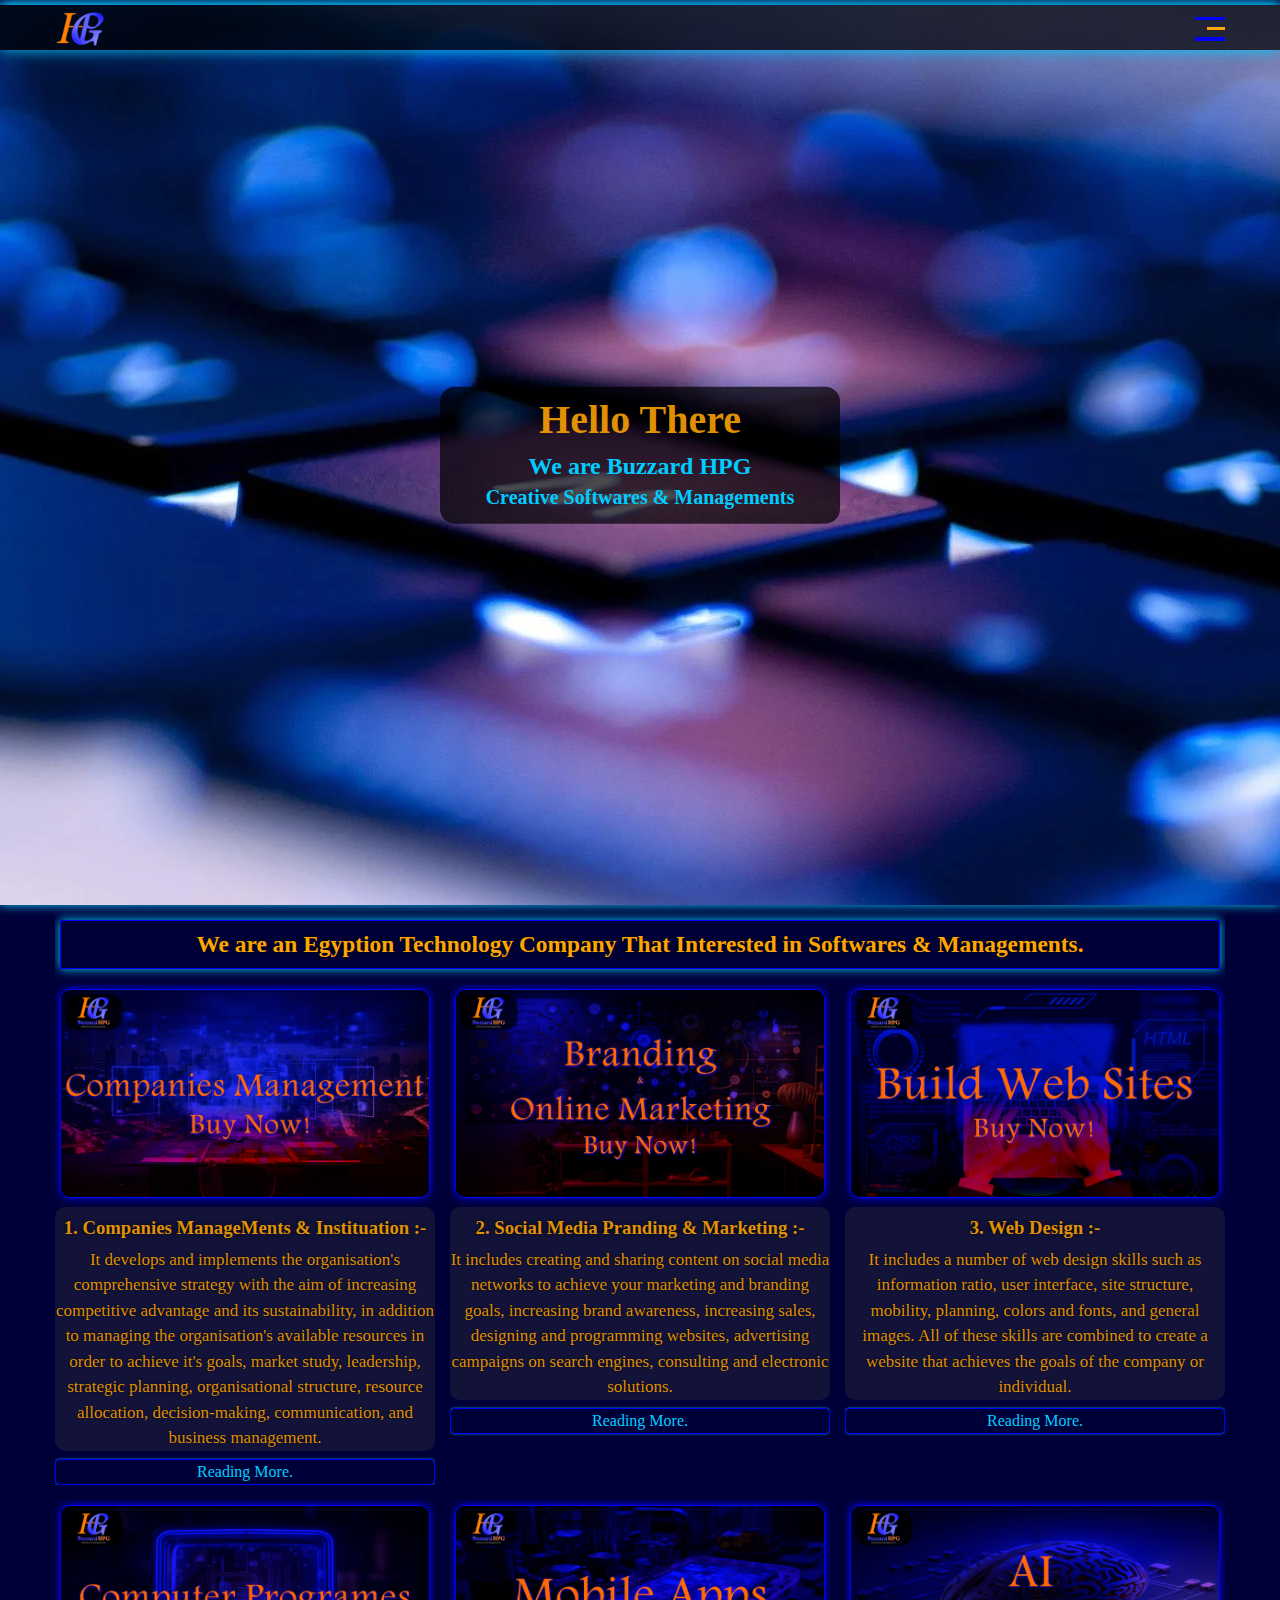
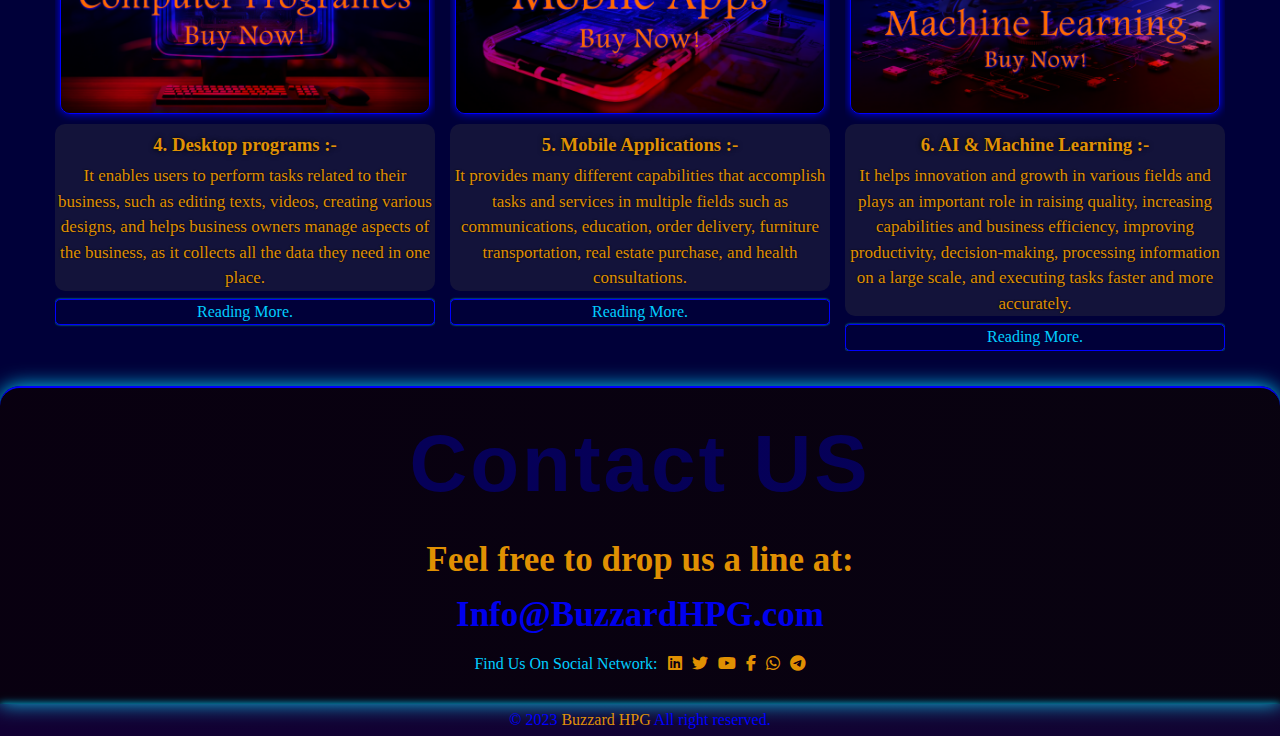
==== commit 04c375b1: "Add files via upload" ====
--- a/index.html
+++ b/index.html
@@ -80,43 +80,55 @@
                     <!-- ManageMents Companyies & Instituation -->
                     <div class="D">
                         <img src="./B_IMGS/D_C_M_16x9.png" alt="Companies Managements Buy Now!" />
-                        <h3>1. Companies ManageMents & Instituation :-</h3>
-                        <p>It develops and implements the organisation's comprehensive strategy with the aim of increasing competitive advantage and its sustainability, in addition to managing the organisation's available resources in order to achieve it's goals, market study, leadership, strategic planning, organisational structure, resource allocation, decision-making, communication, and business management.</p>
+                        <div>
+                            <h3>1. Companies ManageMents & Instituation :-</h3>
+                            <p>It develops and implements the organisation's comprehensive strategy with the aim of increasing competitive advantage and its sustainability, in addition to managing the organisation's available resources in order to achieve it's goals, market study, leadership, strategic planning, organisational structure, resource allocation, decision-making, communication, and business management.</p>
+                        </div>
                         <a href="#">Reading More.</a>
                     </div>
                     <!-- Social Media Pranding & online Marketing -->
                     <div class="D">
                         <img src="./B_IMGS/D_B_O_M_16x9.png" alt="Branding & Online Marketing Buy Now!" />
-                        <h3>2. Social Media Pranding & Marketing :-</h3>
-                        <p>It includes creating and sharing content on social media networks to achieve your marketing and branding goals, increasing brand awareness, increasing sales, designing and programming websites, advertising campaigns on search engines, consulting and electronic solutions.</p>
+                        <div>
+                            <h3>2. Social Media Pranding & Marketing :-</h3>
+                            <p>It includes creating and sharing content on social media networks to achieve your marketing and branding goals, increasing brand awareness, increasing sales, designing and programming websites, advertising campaigns on search engines, consulting and electronic solutions.</p>
+                        </div>
                         <a href="#">Reading More.</a>
                     </div>
                     <!-- Sites Departments -->
                     <div class="D">
                         <img src="./B_IMGS/D_Web_16x9.png" alt="Web Developments Buy Now!" />
-                        <h3>3. Web Design :-</h3>
-                        <p>It includes a number of web design skills such as information ratio, user interface, site structure, mobility, planning, colors and fonts, and general images. All of these skills are combined to create a website that achieves the goals of the company or individual.</p>
+                        <div>
+                            <h3>3. Web Design :-</h3>
+                            <p>It includes a number of web design skills such as information ratio, user interface, site structure, mobility, planning, colors and fonts, and general images. All of these skills are combined to create a website that achieves the goals of the company or individual.</p>
+                        </div>
                         <a href="#">Reading More.</a>
                     </div>
                     <!-- DeskTop -->
                     <div class="D">
                         <img src="./B_IMGS/D_C_P_16x9.png" alt="Computer Programes Buy Now!" />
-                        <h3>4. Desktop programs :-</h3>
-                        <p>It enables users to perform tasks related to their business, such as editing texts, videos, creating various designs, and helps business owners manage aspects of the business, as it collects all the data they need in one place.</p>
+                        <div>
+                            <h3>4. Desktop programs :-</h3>
+                            <p>It enables users to perform tasks related to their business, such as editing texts, videos, creating various designs, and helps business owners manage aspects of the business, as it collects all the data they need in one place.</p>
+                        </div>
                         <a href="#">Reading More.</a>
                     </div>
                     <!-- Apps -->
                     <div class="D">
                         <img src="./B_IMGS/D_Apps_16x9.png" alt="Mobile Apps Buy Now!" />
-                        <h3>5. Mobile Applications :-</h3>
-                        <p>It provides many different capabilities that accomplish tasks and services in multiple fields such as communications, education, order delivery, furniture transportation, real estate purchase, and  health consultations.</p>
+                        <div>
+                            <h3>5. Mobile Applications :-</h3>
+                            <p>It provides many different capabilities that accomplish tasks and services in multiple fields such as communications, education, order delivery, furniture transportation, real estate purchase, and  health consultations.</p>
+                        </div>
                         <a href="#">Reading More.</a>
                     </div>
                     <!-- AI -->
                     <div class="D">
                         <img src="./B_IMGS/D_AI_16x9.png" alt="AI & Machine Learning Buy Now!" />
-                        <h3>6. AI & Machine Learning :-</h3>
-                        <p>It helps innovation and growth in various fields and plays an important role in raising quality, increasing capabilities and business efficiency, improving productivity, decision-making, processing information on a large scale, and executing tasks faster and more accurately.</p>
+                        <div>
+                            <h3>6. AI & Machine Learning :-</h3>
+                            <p>It helps innovation and growth in various fields and plays an important role in raising quality, increasing capabilities and business efficiency, improving productivity, decision-making, processing information on a large scale, and executing tasks faster and more accurately.</p>
+                        </div>
                         <a href="#">Reading More.</a>
                     </div>
                 </div>
--- a/CSS_HPG/main.css
+++ b/CSS_HPG/main.css
@@ -303,6 +303,7 @@
     padding-top: 30px;
     padding-bottom: 2%;
     background-color: var(--main-element-BG);
+    background-image: linear-gradient(to right, rgba(165, 0, 0, 0.05) , rgba(165, 45, 0, 0.05));
     box-shadow: 0px 0px 20px var(--main-shadow-color);
     border-top: 2px blue solid;
     border-top-right-radius: 20px;
@@ -357,6 +358,7 @@
 /* Start Footer */
 .footer {
     background-color: rgb(from color r g b);
+    background-image: linear-gradient(to right, rgba(165, 0, 0, 0.1) , rgba(165, 45, 0, 0.1));
     box-shadow: 0px 0px 8px var(--main-shadow-color);
     color: blue;
     padding: 7px 0;
--- a/CSS_HPG/vars.css
+++ b/CSS_HPG/vars.css
@@ -1,9 +1,10 @@
 /* Start Variables */
 :root {
-    --main-1-color: rgba(255, 165, 0, 0.9);
+    --main-1-color: rgba(255, 165, 0, 0.88);
     --main-11-color: orange;
     --main-2-color: #00cdff;
     --main-shadow-color: #00ccff;
     --main-element-BG: rgba(0, 0, 0, 0.7);
+    --seconed-element-BG: rgba(63, 63, 63, 0.3);
 }
 /* End Variables */--- a/CSS_HPG/Home.css
+++ b/CSS_HPG/Home.css
@@ -147,7 +147,7 @@
     display: grid;
     grid-template-columns: repeat(auto-fill, minmax(300px, 1fr));
     grid-gap: 15px;
-    color: var(--main-11-color);
+    color: var(--main-1-color);
 }
 
 .section .container .departments .D {
@@ -164,15 +164,32 @@
     margin: 5px;
 }
 
+.section .container .departments .D div {
+    background-color: var(--seconed-element-BG);
+    border-radius: 10px;
+    overflow: hidden;
+    margin-bottom: 8px;
+}
+
+@media (min-width:627px) {
+    .section .container .departments .D div {
+        /* height: 200px; */
+    }
+}
+
 .section .container .departments .D h3 {
+    margin: 0;
     text-align: center;
     text-shadow: 0px 0px 5px black;
     font-weight: 800;
+    padding-top: 10px;
 }
 
 .section .container .departments .D p {
-    margin-top: -10px;
-    text-align: center;
+    margin-top: 8px;
+    margin-bottom: 0;
+    text-align: center;
+    text-shadow: 0px 0px 2px black;
     font-size: 17px;
     line-height: 1.5;
 } 
@@ -184,7 +201,6 @@
     border: 1px blue solid;
     box-shadow: 0px 0px 2px var(--main-shadow-color);
     text-align: center;
-    margin: 5px;
     padding: 3px;
     color: var(--main-2-color);
 }
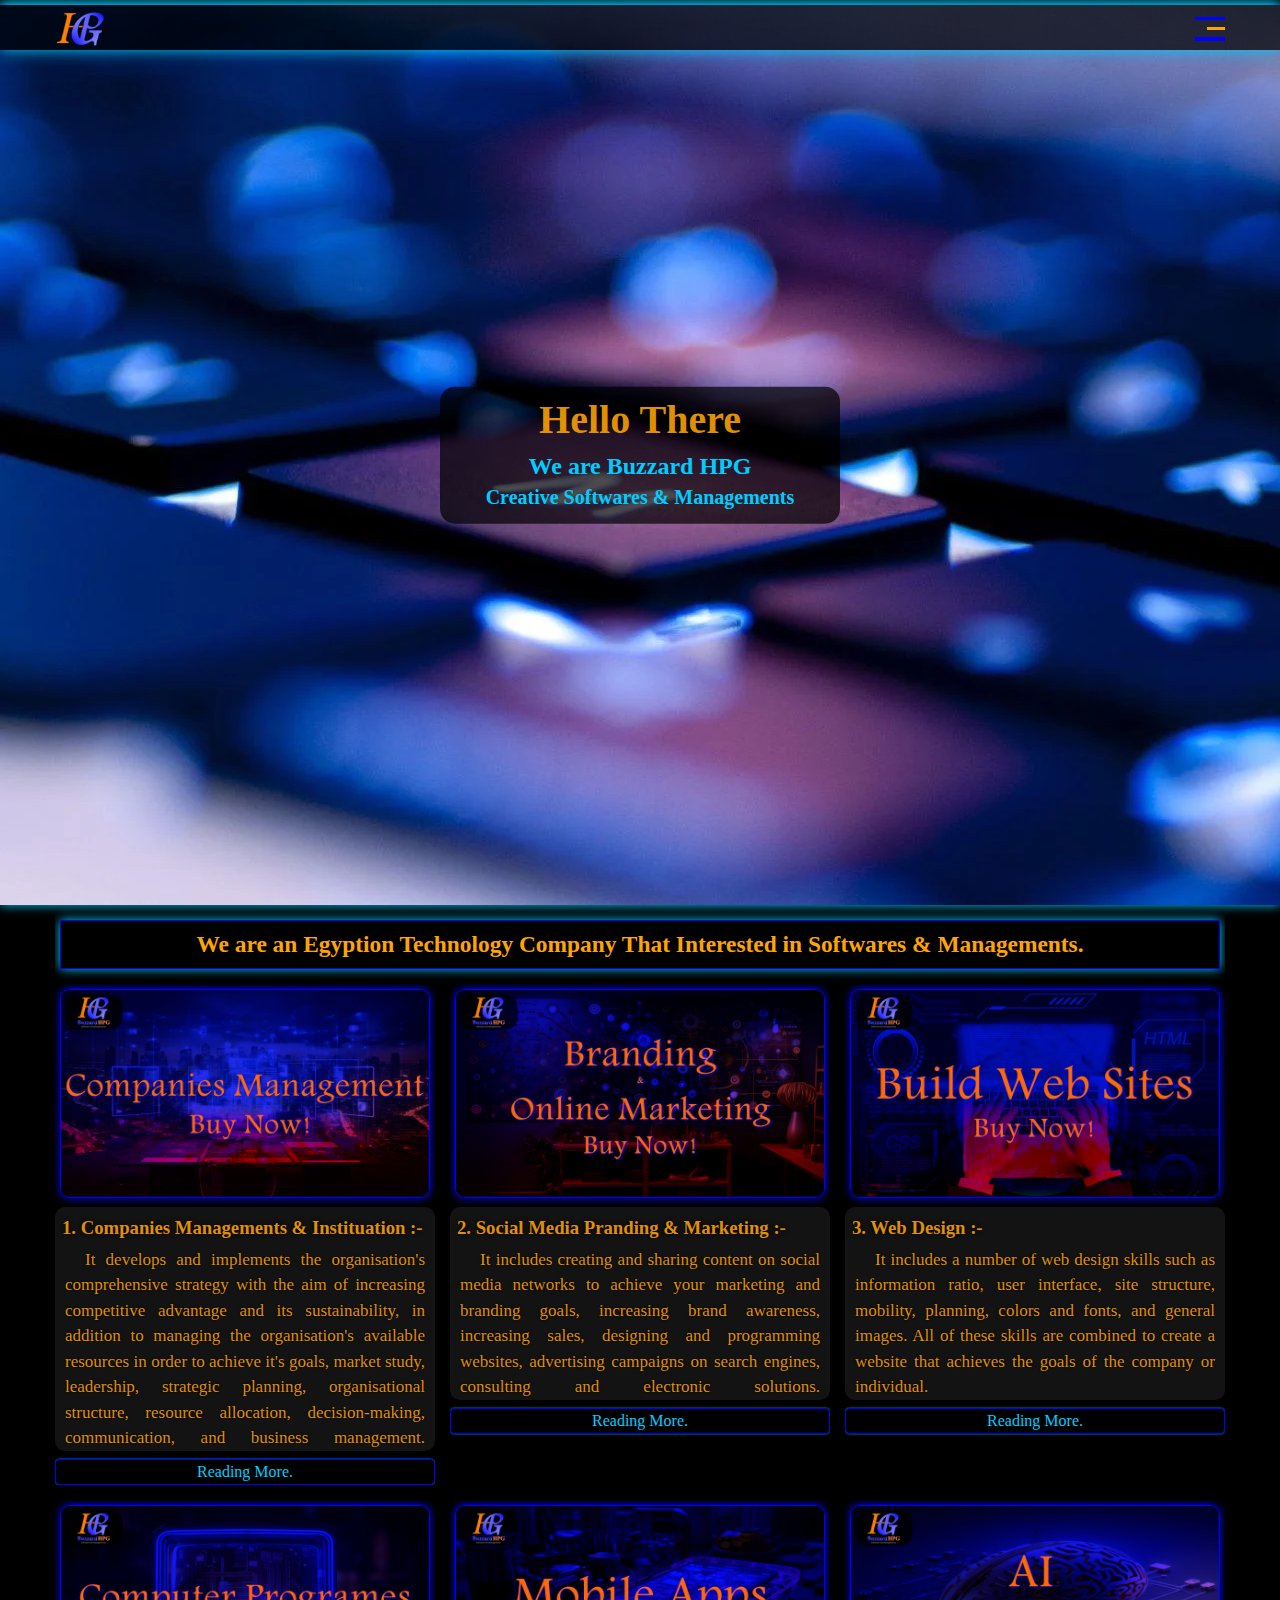
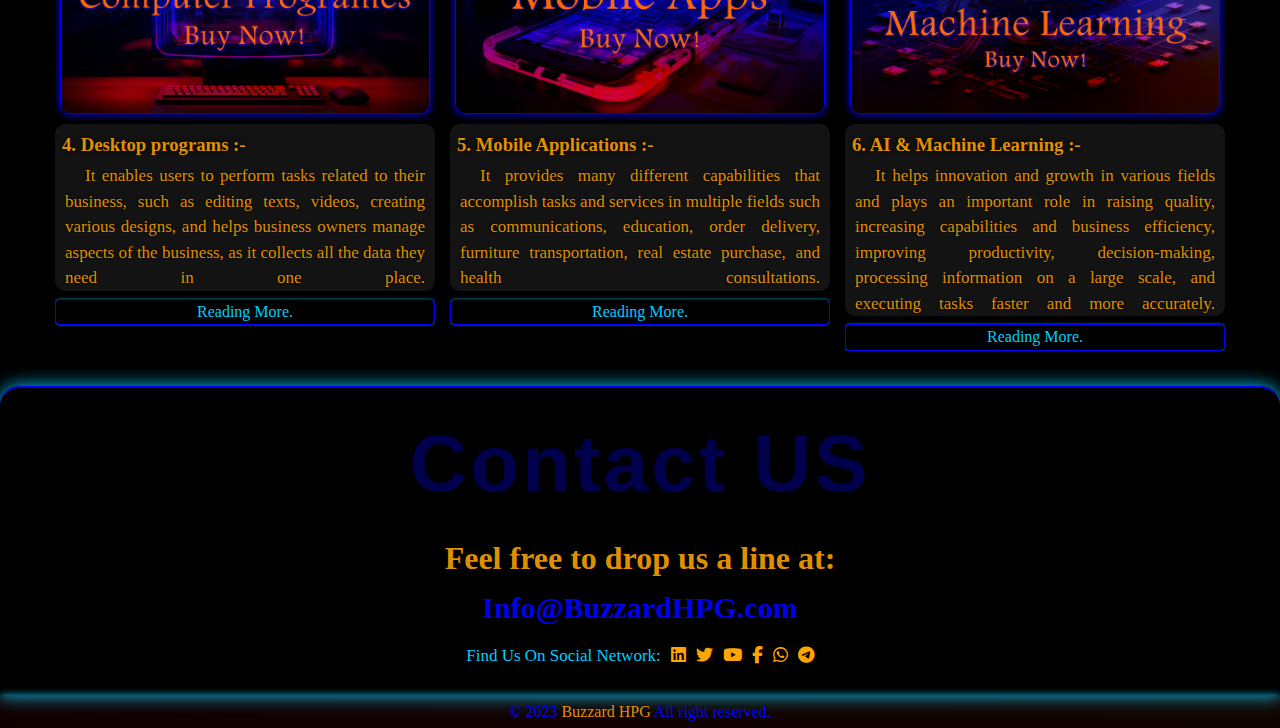
==== commit a979a658: "Add files via upload" ====
--- a/index.html
+++ b/index.html
@@ -81,7 +81,7 @@
                     <div class="D">
                         <img src="./B_IMGS/D_C_M_16x9.png" alt="Companies Managements Buy Now!" />
                         <div>
-                            <h3>1. Companies ManageMents & Instituation :-</h3>
+                            <h3>1. Companies Managements & Instituation :-</h3>
                             <p>It develops and implements the organisation's comprehensive strategy with the aim of increasing competitive advantage and its sustainability, in addition to managing the organisation's available resources in order to achieve it's goals, market study, leadership, strategic planning, organisational structure, resource allocation, decision-making, communication, and business management.</p>
                         </div>
                         <a href="#">Reading More.</a>
--- a/CSS_HPG/main.css
+++ b/CSS_HPG/main.css
@@ -11,7 +11,8 @@
 
 body {
     font-family: 'Times New Roman', Times, serif;
-    background-color: #000039;
+    /* background-color: #000039; */
+    background-color: var(--BG-new-color);
 }
 /* End Global Rules */
 
@@ -303,8 +304,7 @@
     padding-top: 30px;
     padding-bottom: 2%;
     background-color: var(--main-element-BG);
-    background-image: linear-gradient(to right, rgba(165, 0, 0, 0.05) , rgba(165, 45, 0, 0.05));
-    box-shadow: 0px 0px 20px var(--main-shadow-color);
+    box-shadow: 0px 0px 18px var(--main-shadow-color);
     border-top: 2px blue solid;
     border-top-right-radius: 20px;
     border-top-left-radius: 20px;
@@ -314,39 +314,43 @@
     display:block;
 }
 
-#contact .info {
+#contact .container h2 {
+    font-weight: 900;
+}
+
+#contact .container .info {
     text-align: center;
     color: var(--main-1-color);
 }
 
-#contact .info .label {
-    font-size: 35px;
+#contact .container .info .label {
+    font-size: 32px;
     font-weight: 800;
     margin: 30px 0 15px 0;
 }
 
-#contact .info .link {
-    font-size: 35px;
+#contact .container .info .link {
+    font-size: 30px;
     font-weight: 800;
     text-decoration: none;
 }
 
-#contact .info .social {
+#contact .container .info .social {
     color: var(--main-2-color);
     display: flex;
     justify-content: center;
     margin: 20px 0 5px 0;
-    font-size: 16px;
-}
-
-#contact .info .social i {
-    color: var(--main-1-color);
+    font-size: 17px;
+}
+
+#contact .container .info .social i {
+    color: var(--main-11-color);
     margin-left: 10px;
 }
 
 @media (max-width: 767px) {
-    #contact .info .label,
-    #contact .info .link {
+    #contact .container .info .label,
+    #contact .container .info .link {
         font-size: 22px;
     }
     #contact .info .social {
--- a/CSS_HPG/vars.css
+++ b/CSS_HPG/vars.css
@@ -1,7 +1,10 @@
 /* Start Variables */
 :root {
+    --BG-old-color: #000039;
+    --BG-new-color: black;
     --main-1-color: rgba(255, 165, 0, 0.88);
     --main-11-color: orange;
+    --main-111-color: rgba(255, 165, 0, 0.5);
     --main-2-color: #00cdff;
     --main-shadow-color: #00ccff;
     --main-element-BG: rgba(0, 0, 0, 0.7);
--- a/CSS_HPG/Home.css
+++ b/CSS_HPG/Home.css
@@ -179,16 +179,22 @@
 
 .section .container .departments .D h3 {
     margin: 0;
-    text-align: center;
+    padding:0 7px;
+    padding-top: 10px;
+    text-align: left;
+    text-wrap: nowrap;
+    overflow: hidden;
     text-shadow: 0px 0px 5px black;
     font-weight: 800;
-    padding-top: 10px;
 }
 
 .section .container .departments .D p {
     margin-top: 8px;
     margin-bottom: 0;
-    text-align: center;
+    padding: 0 10px;
+    text-indent: 20px;
+    text-align: justify;
+    text-align-last: justify;
     text-shadow: 0px 0px 2px black;
     font-size: 17px;
     line-height: 1.5;
@@ -207,7 +213,7 @@
 
 .section .container .departments .D a:hover {
     border-radius: 10px;
-    background-color: var(--main-element-BG);
+    background-color: var(--seconed-element-BG);
     color: var(--main-11-color);
 }
 /* End Section */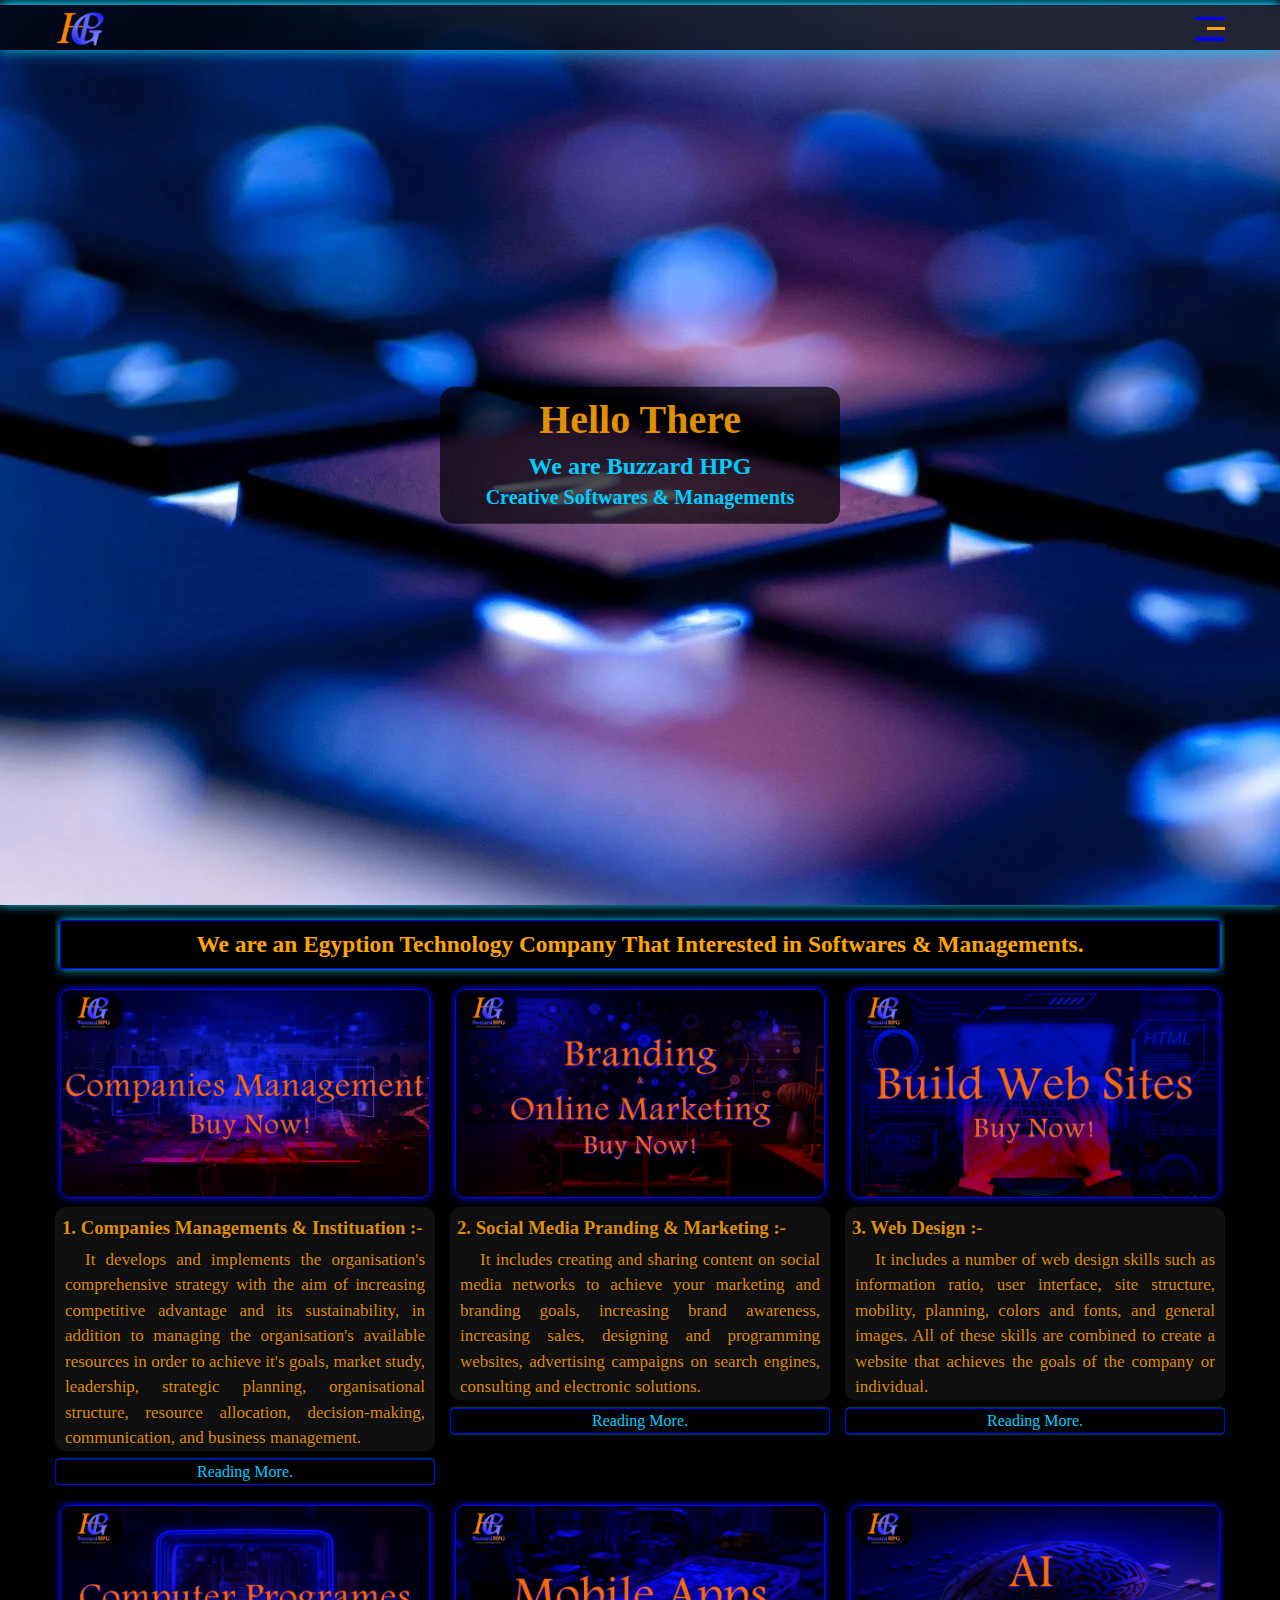
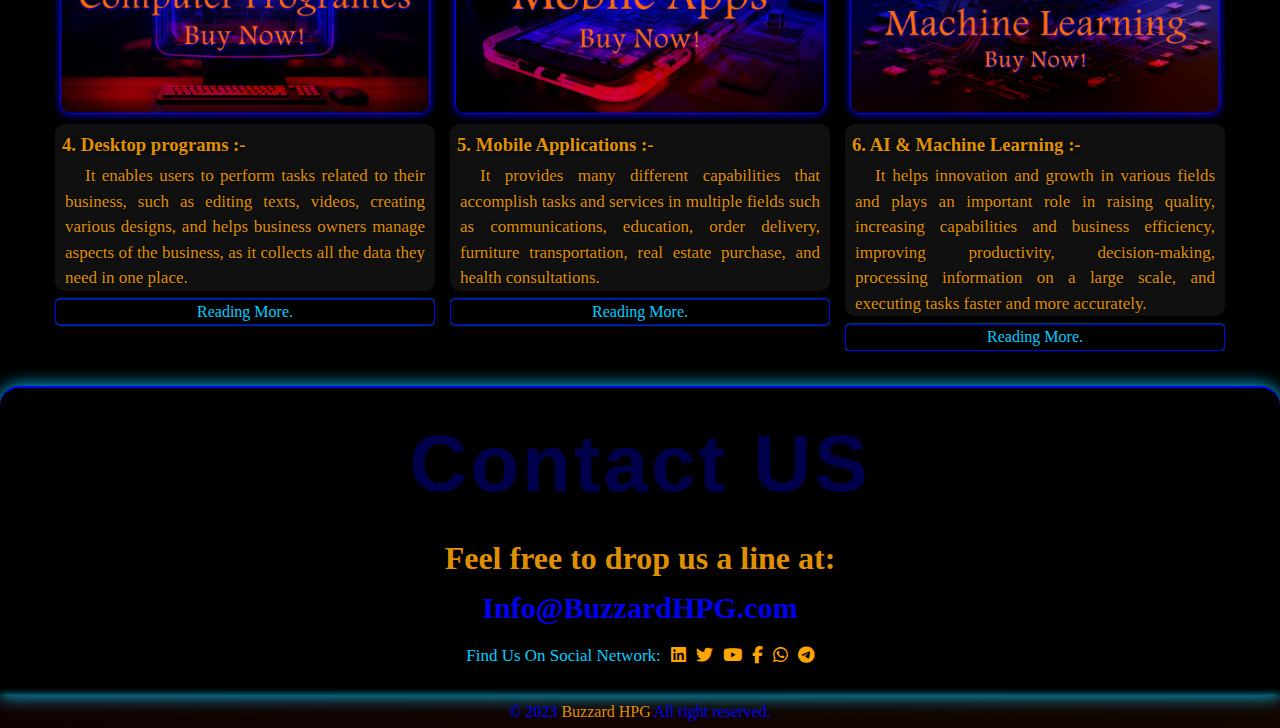
==== commit 8212f9f1: "Add files via upload" ====
--- a/index.html
+++ b/index.html
@@ -42,16 +42,16 @@
                             <a href="https://buzzardhpg.com">Home</a>
                         </li>
                         <li>
-                            <a href="#">About US</a>
+                            <a href="./B/About_US.html">About US</a>
                         </li>
                         <li>
-                            <a href="#">Services</a>
+                            <a href="./B/Services.html">Services</a>
                         </li>
                         <li>
-                            <a href="#">Training</a>
+                            <a href="./B/Training.html">Training</a>
                         </li>
                         <li>
-                            <a href="#">Verifications</a>
+                            <a href="https://verifications.buzzardhpg.com">Verifications</a>
                         </li>
                         <li>
                             <a href="#contact">Contact US</a>
@@ -84,7 +84,7 @@
                             <h3>1. Companies Managements & Instituation :-</h3>
                             <p>It develops and implements the organisation's comprehensive strategy with the aim of increasing competitive advantage and its sustainability, in addition to managing the organisation's available resources in order to achieve it's goals, market study, leadership, strategic planning, organisational structure, resource allocation, decision-making, communication, and business management.</p>
                         </div>
-                        <a href="#">Reading More.</a>
+                        <a href="./B/Department/Companies_Managements.html">Reading More.</a>
                     </div>
                     <!-- Social Media Pranding & online Marketing -->
                     <div class="D">
@@ -93,7 +93,7 @@
                             <h3>2. Social Media Pranding & Marketing :-</h3>
                             <p>It includes creating and sharing content on social media networks to achieve your marketing and branding goals, increasing brand awareness, increasing sales, designing and programming websites, advertising campaigns on search engines, consulting and electronic solutions.</p>
                         </div>
-                        <a href="#">Reading More.</a>
+                        <a href="./B/Department/Branding_OnlineMarketing.html">Reading More.</a>
                     </div>
                     <!-- Sites Departments -->
                     <div class="D">
@@ -102,7 +102,7 @@
                             <h3>3. Web Design :-</h3>
                             <p>It includes a number of web design skills such as information ratio, user interface, site structure, mobility, planning, colors and fonts, and general images. All of these skills are combined to create a website that achieves the goals of the company or individual.</p>
                         </div>
-                        <a href="#">Reading More.</a>
+                        <a href="./B/Department/Web_Development.html">Reading More.</a>
                     </div>
                     <!-- DeskTop -->
                     <div class="D">
@@ -111,7 +111,7 @@
                             <h3>4. Desktop programs :-</h3>
                             <p>It enables users to perform tasks related to their business, such as editing texts, videos, creating various designs, and helps business owners manage aspects of the business, as it collects all the data they need in one place.</p>
                         </div>
-                        <a href="#">Reading More.</a>
+                        <a href="./B/Department/Computer_Programes.html">Reading More.</a>
                     </div>
                     <!-- Apps -->
                     <div class="D">
@@ -120,7 +120,7 @@
                             <h3>5. Mobile Applications :-</h3>
                             <p>It provides many different capabilities that accomplish tasks and services in multiple fields such as communications, education, order delivery, furniture transportation, real estate purchase, and  health consultations.</p>
                         </div>
-                        <a href="#">Reading More.</a>
+                        <a href="./B/Department/Mobile_Apps.html">Reading More.</a>
                     </div>
                     <!-- AI -->
                     <div class="D">
@@ -129,7 +129,7 @@
                             <h3>6. AI & Machine Learning :-</h3>
                             <p>It helps innovation and growth in various fields and plays an important role in raising quality, increasing capabilities and business efficiency, improving productivity, decision-making, processing information on a large scale, and executing tasks faster and more accurately.</p>
                         </div>
-                        <a href="#">Reading More.</a>
+                        <a href="./B/Department/AI_MachineLearning.html">Reading More.</a>
                     </div>
                 </div>
             </div>
--- a/CSS_HPG/main.css
+++ b/CSS_HPG/main.css
@@ -10,7 +10,8 @@
 }
 
 body {
-    font-family: 'Times New Roman', Times, serif;
+    /* font-family: 'Times New Roman', Times, serif; */
+    font-family: Georgia, serif;
     /* background-color: #000039; */
     background-color: var(--BG-new-color);
 }
@@ -98,6 +99,7 @@
     display: flex;
     justify-content: flex-end;
     flex-wrap: wrap;
+    cursor:pointer;
 }
 
 .header .container .nav-links .icon span {
@@ -346,6 +348,11 @@
 #contact .container .info .social i {
     color: var(--main-11-color);
     margin-left: 10px;
+    text-align: center;
+}
+
+#contact .container .info .social i:hover {
+    font-size: 20px;
 }
 
 @media (max-width: 767px) {
@@ -353,8 +360,12 @@
     #contact .container .info .link {
         font-size: 22px;
     }
-    #contact .info .social {
+    #contact .container .info .social {
         font-size: 14px;
+    }
+
+    #contact .container .info .social i:hover {
+        font-size: 16px;
     }
 }
 /* End Contact */
--- a/CSS_HPG/vars.css
+++ b/CSS_HPG/vars.css
@@ -8,6 +8,6 @@
     --main-2-color: #00cdff;
     --main-shadow-color: #00ccff;
     --main-element-BG: rgba(0, 0, 0, 0.7);
-    --seconed-element-BG: rgba(63, 63, 63, 0.3);
+    --seconed-element-BG: rgba(63, 63, 63, 0.25);
 }
 /* End Variables */--- a/CSS_HPG/Home.css
+++ b/CSS_HPG/Home.css
@@ -182,7 +182,6 @@
     padding:0 7px;
     padding-top: 10px;
     text-align: left;
-    text-wrap: nowrap;
     overflow: hidden;
     text-shadow: 0px 0px 5px black;
     font-weight: 800;
@@ -194,19 +193,26 @@
     padding: 0 10px;
     text-indent: 20px;
     text-align: justify;
-    text-align-last: justify;
+    /* text-align-last: justify; */
     text-shadow: 0px 0px 2px black;
     font-size: 17px;
     line-height: 1.5;
+    /* white-space: pre-line; */
+    /* word-break: keep-all; */
+    /* overflow-wrap:inherit; */
+    /* word-break:break-all; */
+    /* word-wrap: break-word; */
+    /* hyphens: manual; */
 } 
 
 .section .container .departments .D a {
     display: block;
+    text-align: center;
     text-decoration: none;
+    cursor:help;
     border-radius: 5px;
     border: 1px blue solid;
     box-shadow: 0px 0px 2px var(--main-shadow-color);
-    text-align: center;
     padding: 3px;
     color: var(--main-2-color);
 }
